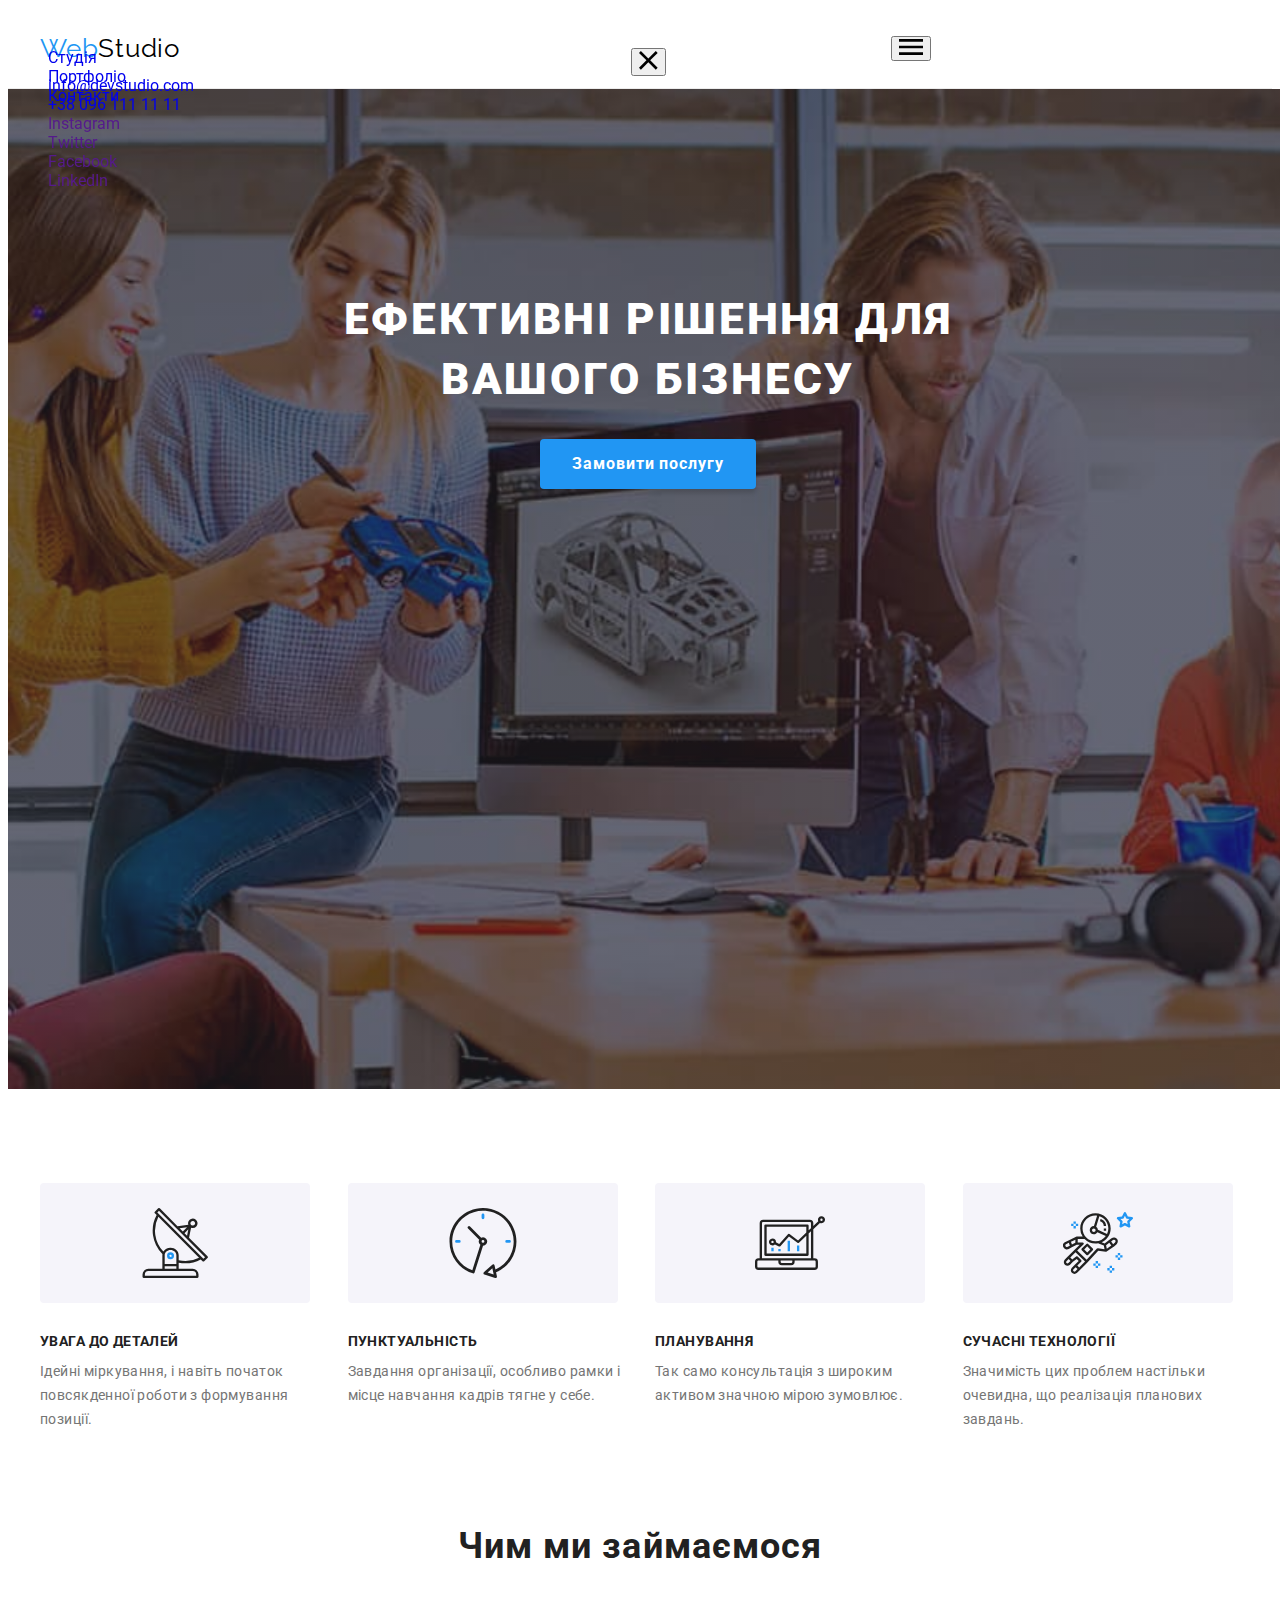
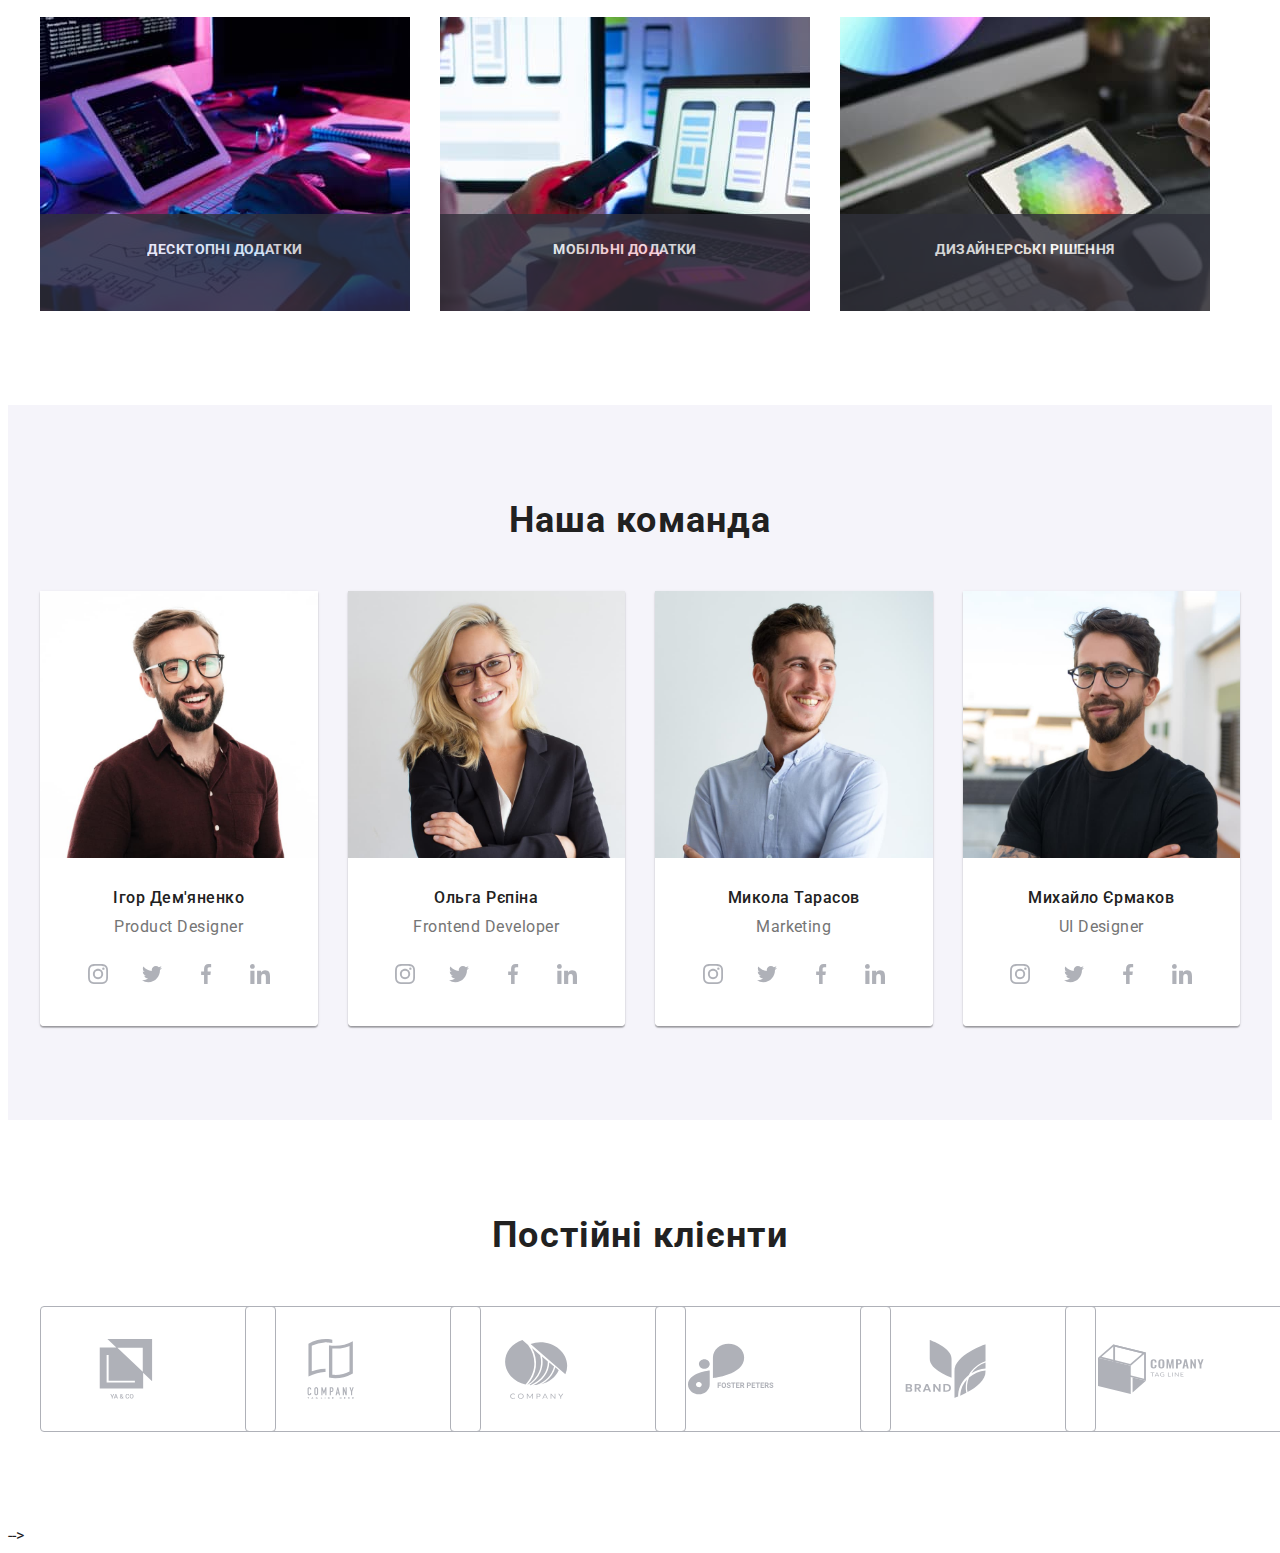
==== index.html @ 97e25068 "Останні зміни" ====
<!DOCTYPE html>
<html lang="uk">
<head>
    <meta charset="UTF-8">
    <meta http-equiv="X-UA-Compatible" content="IE=edge">
    <meta name="viewport" content="width=device-width, initial-scale=1.0">
    <title>goit-markup-hw-01</title>
    <link rel="preconnect" href="https://fonts.googleapis.com">
    <link rel="preconnect" href="https://fonts.gstatic.com" crossorigin>
    <link href="https://fonts.googleapis.com/css2?family=Raleway:wght@700&family=Roboto:wght@400;500;700;900&display=swap"
        rel="stylesheet">
    <link rel="stylesheet" href="https://cdnjs.cloudflare.com/ajax/libs/modern-normalize/1.1.0/modern-normalize.min.css"
        integrity="sha512-wpPYUAdjBVSE4KJnH1VR1HeZfpl1ub8YT/NKx4PuQ5NmX2tKuGu6U/JRp5y+Y8XG2tV+wKQpNHVUX03MfMFn9Q=="
        crossorigin="anonymous" referrerpolicy="no-referrer" />
    <!-- <link rel="stylesheet" href="./css/styles.css" /> -->
    <link rel="stylesheet" href="./css/main.min.css" />
</head>
<body>
    <!-- HEADER -->
    <header class="header">
        <div class="container header__container">
            <a href="./index.html" class="logo-link header__logo link"><span class="web">Web</span>Studio</a>
            <nav class="navigation header__navigation">
                <ul class="menu ul">
                    <li class="menu__item">
                        <a href="./index.html" class="menu__link link current">Студія</a></li>
                    <li class="menu__item">
                        <a href="./portfolio.html" class="menu__link link ">Портфоліо</a></li>
                    <li class="menu__item">
                        <a href="#"class="menu__link link">Контакти</a></li>
                </ul>
            </nav>
                <ul class="header__contacts ul">
                    <li class="header-contacts-list">
                        <a href=" mailto:info@devstudio.com" class="header-mail link">
                            <svg class="icon-mail" width="16" height="12" >
                                <use href="./images/icons.svg#icon-envelope"></use>
                            </svg>
                        info@devstudio.com
                        </a>
                    </li>
                    <li class="header-contacts-list">
                        <a href=" tel:+380961111111" class="header-tel link">
                            <svg class="icon-tel" width="10" height="16">
                                <use href="./images/icons.svg#icon-smartphone"></use>
                            </svg>
                        +38 096 111 11 11
                        </a>
                    </li>
                </ul>
            <button type="button" class="menu-open-btn btn">
            <svg class="mob-menu-open" width="24" height="16">
                <use href="./images/icons.svg#icon-mob-menu-open"></use>
            </svg>
        </button>
        </div>
<!-- MOB MENU -->
        <div class="mob-menu">
            <div class="container">
                <button type="button" class="menu-close-btn btn">
                    <svg class="mob-menu-close" width="19" height="19">
                        <use href="./images/icons.svg#icon-mob-menu-close"></use>
                    </svg>
                </button>
                <ul class="mob-menu ul">
                    <li class="mob-menu__item">
                        <a href="./index.html" class="mob-menu__link link current">Студія</a>
                    </li>
                    <li class="mob-menu__item">
                        <a href="./portfolio.html" class="mob-menu__link link ">Портфоліо</a>
                    </li>
                    <li class="mob-menu__item">
                        <a href="#" class="mob-menu__link link">Контакти</a>
                    </li>
                </ul>
                <ul class="mob__contacts ul">
                    <li class="mob__contacts-list">
                        <a href=" mailto:info@devstudio.com" class="mob-mail link">
                            <!-- <svg class="icon-mail" width="16" height="12">
                                <use href="./images/icons.svg#icon-envelope"></use>
                            </svg> -->
                            info@devstudio.com
                        </a>
                    </li>
                    <li class="mob__contacts-list">
                        <a href=" tel:+380961111111" class="mob-tel link">
                            <!-- <svg class="icon-tel" width="10" height="16">
                                <use href="./images/icons.svg#icon-smartphone"></use>
                            </svg> -->
                            +38 096 111 11 11
                        </a>
                    </li>
                </ul>
                 <ul class="mob-soc">
                     <li class="soc-list__item">
                        <a 
                        href=""
                        target="_blank"
                        rel="noopener noreferrer"
                        class="mob-soc__link link"
                        >Instagram</a>
                     </li>
                     <li class="soc-list__item">
                        <a 
                        href=""
                        target="_blank"
                        rel="noopener noreferrer"
                        class="mob-soc__link link"
                        >Twitter</a>
                     </li>
                     <li class="soc-list__item">
                        <a 
                        href=""
                        target="_blank"
                        rel="noopener noreferrer"
                        class="mob-soc__link link"
                        >Facebook</a>
                     </li>
                     <li class="soc-list__item">
                        <a 
                        href=""
                        target="_blank"
                        rel="noopener noreferrer"
                        class="mob-soc__link link"
                        >LinkedIn</a>
                     </li>
                 </ul>
            </div >
        </div>
    </header>
    <!-- MAIN -->
<main>
    <!-- hero -->
    <section class="section hero">
            <div class="container hero__container">
                <h1 class="hero__title">Ефективні рішення для <br/> вашого бізнесу</h1>
                <button type="button" class="hero__btn btn" data-modal-open>Замовити послугу</button>
     </section>
     <!-- about section -->
    <section class="about section">
            <div class="container about__container">
                <ul class="menu-list ul" >
                    <li  class="menu-list__item">
                        <div class="image">
                            <svg class="antenna icon">
                                <use href="./images/icons.svg#icon-antena"></use>
                            </svg>
                        </div>
                        <h3 class="about__title">УВАГА ДО ДЕТАЛЕЙ</h3>
                        <p class="about__sutitle">Ідейні міркування, і навіть початок повсякденної роботи з формування позиції.</p>
                    </li>
                    <li class="menu-list__item"> 
                        <div class="image">
                            <svg class="clock icon">
                                <use href="./images/icons.svg#icon-clock"></use>
                            </svg>
                        </div>
                        <h3 class="about__title">ПУНКТУАЛЬНІСТЬ</h3>
                        <p class="about__sutitle">Завдання організації, особливо рамки і місце навчання кадрів тягне у себе.</p>
                    </li>
                    <li class="menu-list__item">
                        <div class="image">
                            <svg class="diagram icon">
                                <use href="./images/icons.svg#icon-diagram"></use>
                            </svg>
                        </div>
                        <h3 class="about__title">ПЛАНУВАННЯ</h3>
                        <p class="about__sutitle">Так само консультація з широким активом значною мірою зумовлює.</p>
                    </li>
                    <li class="menu-list__item">
                        <div class="image">
                            <svg class="astronaut icon">
                                <use href="./images/icons.svg#icon-astronaut"></use>
                            </svg>
                        </div>
                        <h3 class="about__title">СУЧАСНІ ТЕХНОЛОГІЇ</h3>
                        <p class="about__sutitle">Значимість цих проблем настільки очевидна, що реалізація планових завдань.</p>
                    </li>
                </ul>
            </div>
    </section> 
    <!-- aside -->
    <section class="aside ">
        <div class="container aside-container">
            <h3 class="aside-titl">Чим ми займаємося</h3>
            <ul class="aside-list ul">
                <li class="aside-list-item">
                     <div class="work-wrap">
                         <img src="./images/img1.jpg" alt="чоловік набирає код" width="370">
                         <p class="work-text">
                            Десктопні додатки
                         </p>
                     </div>
                </li>
                <li class="aside-list-item">
                    <div class="work-wrap">
                        <img src="./images/img2.jpg" alt="жінка тримає в руках телефон та працює на комп'ютері" width="370">
                        <p class="work-text">
                            Мобільні додатки
                        </p>
                    </div>
                </li>
                <li class="aside-list-item">
                    <div class="work-wrap">
                        <img src="./images/img3.jpg" alt="планшет на якому зображена діаграма" width="370">
                        <p class="work-text">
                            Дизайнерські рішення
                        </p>
                    </div>
                </li>
            </ul>
        </div>
    </section>
    <!-- team section -->
     <section class="team section">
        <div class="container team-container">
            <h2 class="aside-titl">Наша команда</h2>
            <ul class="team-list ul">
                <li class="team-item">
                    <img src="./images/igor.jpg" alt="чоловік з бородою в окулярах" width="370">
                    <div class="team-project">
                        <h3 class="team-item-title">Ігор Дем'яненко</h3>
                        <p class="team-item-sutitle">Product Designer</p>
                        <ul class="team-social-list">
                            <li class="social-list-item">
                                <a class="social-list-link"  href="#">
                                    <svg class="team-social-icon" width="20" height="20">
                                        <use href="./images/icons.svg#icon-instagram-2"></use>
                                    </svg>
                                </a>
                            </li>
                            <li class="social-list-item">
                                <a class="social-list-link" href="#">
                                    <svg class="team-social-icon" width="20" height="20">
                                        <use href="./images/icons.svg#icon-twitter-1"></use>
                                    </svg>
                                </a>
                            </li>
                            <li class="social-list-item">
                                <a class="social-list-link" href="#">
                                    <svg class="team-social-icon" width="20" height="20">
                                        <use href="./images/icons.svg#icon-facebook-1"></use>
                                    </svg>
                                </a>
                            </li>
                            <li class="social-list-item">
                                <a class="social-list-link" href="#">
                                    <svg class="team-social-icon" width="20" height="20">
                                        <use href="./images/icons.svg#icon-linkedin-1"></use>
                                    </svg>
                                </a>
                            </li>
                        </ul>
                    </div>
                </li>
                <li class="team-item">
                    <img src="./images/olga.jpg" alt="жінка в окулярах" width="370">
                    <div class="team-project">
                        <h3 class="team-item-title">Ольга Рєпіна</h3>
                        <p class="team-item-sutitle">Frontend Developer</p>
                        <ul class="team-social-list">
                            <li class="social-list-item">
                                <a class="social-list-link" href="#">
                                    <svg class="team-social-icon" width="20" height="20">
                                        <use href="./images/icons.svg#icon-instagram-2"></use>
                                    </svg>
                                </a>
                            </li>
                            <li class="social-list-item">
                                <a class="social-list-link" href="#">
                                    <svg class="team-social-icon" width="20" height="20">
                                        <use href="./images/icons.svg#icon-twitter-1"></use>
                                    </svg>
                                </a>
                            </li>
                            <li class="social-list-item">
                                <a class="social-list-link" href="#">
                                    <svg class="team-social-icon" width="20" height="20">
                                        <use href="./images/icons.svg#icon-facebook-1"></use>
                                    </svg>
                                </a>
                            </li>
                            <li class="social-list-item">
                                <a class="social-list-link" href="#">
                                    <svg class="team-social-icon" width="20" height="20">
                                        <use href="./images/icons.svg#icon-linkedin-1"></use>
                                    </svg>
                                </a>
                            </li>
                        </ul>
                    </div>
                </li>
                <li class="team-item">
                    <img src="./images/mykola.jpg" alt="чоловік в світлій рубашці" width="370">
                    <div class="team-project">
                        <h3 class="team-item-title">Микола Тарасов</h3>
                        <p class="team-item-sutitle">Marketing</p>
                        <ul class="team-social-list">
                            <li class="social-list-item">
                                <a class="social-list-link" href="#">
                                    <svg class="team-social-icon" width="20" height="20">
                                        <use href="./images/icons.svg#icon-instagram-2"></use>
                                    </svg>
                                </a>
                            </li>
                            <li class="social-list-item">
                                <a class="social-list-link" href="#">
                                    <svg class="team-social-icon" width="20" height="20">
                                        <use href="./images/icons.svg#icon-twitter-1"></use>
                                    </svg>
                                </a>
                            </li>
                            <li class="social-list-item">
                                <a class="social-list-link" href="#">
                                    <svg class="team-social-icon" width="20" height="20">
                                        <use href="./images/icons.svg#icon-facebook-1"></use>
                                    </svg>
                                </a>
                            </li>
                            <li class="social-list-item">
                                <a class="social-list-link" href="#">
                                    <svg class="team-social-icon" width="20" height="20">
                                        <use href="./images/icons.svg#icon-linkedin-1"></use>
                                    </svg>
                                </a>
                            </li>
                        </ul>
                    </div>
                </li>
                <li class="team-item">
                    <img src="./images/myhailo.jpg" alt="чоловік в темній футболціз бородою в окулярах" width="370">
                    <div class="team-project">
                        <h3 class="team-item-title">Михайло Єрмаков</h3>
                        <p class="team-item-sutitle">UI Designer</p>
                        <ul class="team-social-list">
                            <li class="social-list-item">
                                <a class="social-list-link" href="#">
                                    <svg class="team-social-icon" width="20" height="20">
                                        <use href="./images/icons.svg#icon-instagram-2"></use>
                                    </svg>
                                </a>
                            </li>
                            <li class="social-list-item">
                                <a class="social-list-link" href="#">
                                    <svg class="team-social-icon" width="20" height="20">
                                        <use href="./images/icons.svg#icon-twitter-1"></use>
                                    </svg>
                                </a>
                            </li>
                            <li class="social-list-item">
                                <a class="social-list-link" href="#">
                                    <svg class="team-social-icon" width="20" height="20">
                                        <use href="./images/icons.svg#icon-facebook-1"></use>
                                    </svg>
                                </a>
                            </li>
                            <li class="social-list-item">
                                <a class="social-list-link" href="#">
                                    <svg class="team-social-icon" width="20" height="20">
                                        <use href="./images/icons.svg#icon-linkedin-1"></use>
                                    </svg>
                                </a>
                            </li>
                        </ul>
                    </div>
                </li>
            </ul>
        </div>
    </section>
    <!-- clients section -->
    <section class="clients section">
        <div class="container clients-container">
            <h2 class="clients-title aside-titl">Постійні клієнти</h2>
            <ul class="clients-list ul">
                <li class="clients-list-item">
                    <a class="clients-link" href="#">
                        <svg class="clients-icon" width="106" height="60">
                            <use href="./images/icons.svg#icon-client1"></use>
                        </svg>
                    </a>
                </li>
                <li class="clients-list-item">
                    <a class="clients-link" href="#">
                        <svg class="clients-icon" width="106" height="60">
                            <use href="./images/icons.svg#icon-client2"></use>
                        </svg>
                    </a>
                </li>
                <li class="clients-list-item">
                    <a class="clients-link" href="#">
                        <svg class="clients-icon" width="106" height="60">
                            <use href="./images/icons.svg#icon-client3"></use>
                        </svg>
                    </a>
                </li>
                <li class="clients-list-item">
                    <a class="clients-link" href="#">
                        <svg class="clients-icon" width="106" height="60">
                            <use href="./images/icons.svg#icon-client4"></use>
                        </svg>
                    </a>
                </li>
                <li class="clients-list-item">
                    <a class="clients-link" href="#">
                        <svg class="clients-icon" width="106" height="60">
                            <use href="./images/icons.svg#icon-client5"></use>
                        </svg>
                    </a>
                </li>
                <li class="clients-list-item">
                    <a class="clients-link" href="#">
                        <svg class="clients-icon" width="106" height="60">
                            <use href="./images/icons.svg#icon-client6"></use>
                        </svg>
                    </a>
                </li>
            </ul>
        </div>
    </section>
    </main>
    <!-- FOOTER -->
    <!-- <footer class="footer ">
        <!-- <div class="footer-field container">
            <div class="footer-container">
                <a href="./index.html" class="logo-footer-link link"><span class="web">Web</span>Studio</a>
                    <address class="address">
                        <ul class="address-list ul">
                            <li class="address-list-item">
                                <a class="address-link link" href="https://goo.gl/maps/7Ttrmz1NtePC2R1u5" target="_blank" rel="nooper noreffere">м. Київ, пр-т Лесі Українки, 26</a>
                            </li>
                            <li class="address-list-item">
                                <a class="contact-link link" href="mailto:info@devstudio.com">info@devstudio.com</a>
                            </li>
                            <li class="address-list-item">
                                <a class="contact-link link" href="tel:+380961111111">+38 096 111 11 11</a>
                            </li>
                        </ul> 
                    </address> 
            </div> -->
            <!-- приєднуйтесь -->
            <!-- <div class="footer-social-container">
                <span class="footer-title">ПРИЄДНУЙТЕСЬ</span>
                <ul class="footer-social-list">
                    <li class="footer-list-item">
                        <a class="footer-social-link" href="#">
                            <svg class="team-social-icon" width="20" height="20">
                                <use href="./images/icons.svg#icon-instagram-2"></use>
                            </svg>
                        </a>
                    </li>
                    <li class="footer-list-item">
                        <a class="footer-social-link" href="#">
                            <svg class="team-social-icon" width="20" height="20">
                                <use href="./images/icons.svg#icon-twitter-1"></use>
                            </svg>
                        </a>
                    </li>
                    <li class="footer-list-item">
                        <a class="footer-social-link" href="#">
                            <svg class="team-social-icon" width="20" height="20">
                                <use href="./images/icons.svg#icon-facebook-1"></use>
                            </svg>
                        </a>
                    </li>
                    <li class="footer-list-item">
                        <a class="footer-social-link" href="#">
                            <svg class="team-social-icon" width="20" height="20">
                                <use href="./images/icons.svg#icon-linkedin-1"></use>
                            </svg>
                        </a>
                    </li>
                </ul>
            </div> -->
            <!-- підпишіться -->
            <!-- <div class="footer-subscribe-container">
            <p class="footer-title">ПІДПИШІТЬСЯ НА РОЗСИЛКУ</p>
            <form action="#" class="subscribe-form">
                <label for="user-email"></label>
                <input 
                type="email" 
                name="user-email" 
                class="footer-input" 
                required id="user-email" 
                placeholder="E-mail" 
            />
            <div class="subscribe-wrap">
                <button type="button" class="subscribe-btn btn">Підписатися
                    <svg class="subscribe-icon" width="24" height="24">
                    <use href="./images/icons.svg#icon-send"></use>
                </svg>
            </button>
            </div>
        </form>
        </div>
        </div> -->
    </footer> -->
    <!-- MODAL -->
    <div class="backdrop is-hidden "  data-modal>
        <div class="modal"> 
            <button type="button" class="close-dtn btn" data-modal-close>
                <svg class="close-icon" width="18" height="18">
                    <use href="./images/icons.svg#icon-close-black-18dp"></use>
                </svg>
            </button>
            <p class="modal-title">Залиште свої дані, ми вам передзвонимо</p>
            <form action="#" class="modal-form" >
                <div class="modal-label">
                    <label class="label-title" for="user-name">Ім'я</label>
                   <div class="input-wrap">
                        <input 
                            type="text" 
                            name="user-name" 
                            class="modal-input"
                            required 
                            id="user-name" 
                        />
                        <svg class="modal-icon"  width="18" height="18">
                            <use href="./images/icons.svg#icon-name"></use>
                        </svg>
                   </div>
                </div>
                <div class="modal-label">
                    <label class="label-title" for="user-tel">Телефон</label>
                    <div class="input-wrap">
                        <input 
                            type="tel" 
                            name="user-tel" 
                            class="modal-input"
                            required
                            id="user-tel" 
                        />
                        <svg class="modal-icon" width="18" height="18">
                            <use href="./images/icons.svg#icon-tel"></use>
                        </svg>
                    </div>
                </div>
                <div class="modal-label">
                    <label class="label-title" for="user-mail">Пошта</label>
                    <div class="input-wrap">
                        <input 
                            type="email" 
                            name="user-mail" 
                            class="modal-input"
                            required
                            id="user-mail" 
                        />
                        <svg class="modal-icon"  width="18" height="18">
                            <use href="./images/icons.svg#icon-postsend"></use>
                        </svg>
                    </div>
                </div>
                <div class="modal-feedback">
                    <label class="label-title" for="feedback">Коментар</label>
                    <textarea 
                        name="feedback" 
                        id="feedback" 
                        cols="30" 
                        rows="10" 
                        class="feedback" 
                        placeholder="Введіть текст">
                    </textarea>
                </div>
                <label for="policy" class="policy-label">
                    <input class="policy-checkbox visually-hidden "
                        type="checkbox" 
                        name="policy" 
                        id="policy">
                    <svg class="policy-icon" width="16" height="15">
                        <use href="./images/icons.svg#icon-checkmark"></use>
                    </svg>
                        Погоджуюся з розсилкою та приймаю
                    <a href="#" class="policy-link link">Умови договору</a>
                </label>
                <button type="submit" class="send-btn btn">Відправити</button>
            </form>
        </div>
    </div>
    <script src="./js/modal.js"></script>
</body>
</html>
---- css/styles.css ----
/* body{
    font-family: 'Raleway', sans-serif;
    font-family: 'Roboto', sans-serif;
    background-color: var(--white);
    color: var(--main-text-color);
} */
/* :root { 
--main-text-color: #212121;
--secondary-text-color: #757575;
--accent: #2196F3;
--btn-hover:#188CE8;
--white: #ffffff; 
--black: #000000;
--team-section-color:#F5F4FA;
--section-color: #2F303A;
--btn-color: #F5F4FA;
--footer-background-color:#2F303A;
--border-project-color: #EEEEEE;
--border-header:#ECECEC;
--soc-link-team: #AFB1B8;
--aside-bck-color: #2F303A;
--time: 250ms;
--cubic:cubic-bezier(0.4, 0, 0.2, 1);
} */

/* h1,
h2,
h3,
h4,
h5,
h6, 
p{
  margin: 0;
}

ul{
  list-style: none;
  margin: 0;
  padding: 0;
}

address{
  font-style: normal;
} */

/* .container {
width: 1200px;
padding-left: 15px;
padding-right: 15px;
margin: 0 auto;
} */

/* img {
  display: block;
  max-width: 100%;
  height: auto;
} */

/* .section {
  padding: 94px 0;
} */


/* .btn{
  cursor: pointer;
  font-family: inherit;
  display: block;
  margin: auto;
}  */
/* studio styles */
/* ------------------------header styles------------------------------ */

/* .header{
background: var(--white);
border-bottom: 1px solid var(--border-header);
}

.logo-link{
font-family: Raleway;
color: var(--black);
font-size: 26px;
line-height: calc(31/26);
letter-spacing: 0.03em;
margin-right: 93px;
}

.web{
  color: var(--accent);
}

.link{
  text-decoration: none;
}

.header-container{
  display: flex;
  align-items: center;
  height: 80px; 
}

.navigation{
  margin-right: auto;
}


.nav-link.current{
  color: var(--accent);
}

.header-nav, .header-contacts {
  left: 0px;
  top: 0px;
  display: flex;
  gap: 50px;
}

.nav-link  {
  font-weight: 500;
  font-size: 14px;
  line-height: calc(16/14);
  letter-spacing: 0.02em;
  color: var(--main-text-colo);
  position: relative;
  display: block;
  padding: 32px 0;
}

.nav-link.current.link::after{
  display: block;
  content:'';
  position: absolute;
  bottom: -1px;
  left: 0;
  width: 100%;
  height: 4px;
  background-color: var(--accent);
  border-radius: 2px;
}

.header-mail, .header-tel {
  font-weight: 500;
  font-size: 14px;
  line-height: calc(16/14);
  letter-spacing: 0.02em;
  color: var(--secondary-text-color);
  display: flex;
  padding-top: 32px;
  padding-bottom: 32px;
  align-items: center;
  gap: 10px;
  transition: color var(--time) var(--cubic);
}

.icon-mail, .icon-tel{
  fill: currentColor;
}

.nav-link:hover,
.nav-link:focus, 
.header-mail:hover, 
.header-mail:focus, 
.header-tel:hover, 
.header-tel:focus {
  color: var(--accent);
} */

/* ------------------------hero styles------------------------------ */


/* .hero{
height: 600px;
background-color: var(--section-color);
background-image: linear-gradient(
  rgba(47, 48, 58, 0.4),
  rgba(47, 48, 58, 0.4)), 
  url('../images/hero.jpg');
background-repeat: no-repeat;
background-color: #C4C4C4;
background-position: center;
text-align: center;
padding-top: 200px;
padding-bottom: 200px; 
background-size: cover;
max-width: 1600px;
margin-left: auto;
margin-right: auto;
}

.section-title {
  width: 696px;
  margin: 0 auto 30px auto;
  margin-bottom: 30px;
  font-weight: 900;
  font-size: 44px;
  line-height: calc(60/44);
  text-align: center;
  letter-spacing: 0.06em;
  text-transform: uppercase;
  color: var(--white);  
}

.section-btn {
  font-weight: 700;
  font-size: 16px;
  line-height: calc(30/16);
  align-items: center;
  text-align: center;
  letter-spacing: 0.06em;
  background-color: var(--accent);
  border-radius: 4px;
  border: none;
  color: var(--white);
  margin-top: 30px;
  padding: 10px 29px;
  box-shadow: 0px 4px 4px rgba(0, 0, 0, 0.15);
  transition:
  background-color var(--time) var(--cubic);
}

.section-btn:hover,
.section-btn:focus{
  background-color: var(--btn-hover);
} */
/* ------------------------about styles------------------------------ */

/* .about-container{
  display: flex;
}

.about{
  padding: 94px 0;
}

.about-list{
  display: flex;
  gap: 30px;
}

.about-list-item{
  flex-basis: calc((100% - 90px) / 4);
}

.about-list-item::before{
  display: block;
  content: "";
  width: 270px;
  height: 120px;
  background-size: 70px 70px;
  background-repeat: no-repeat;
  background-position: center;
  background-color: #F5F4FA;
  margin-bottom: 30px;
  border-radius: 4px;
}

.icon-antena::before{
  background-image: url(../images/antena.svg);
}

.icon-clock::before{
  background-image: url(../images/clock.svg);
}

.icon-diagrama::before{
  background-image: url(../images/diagram.svg);
}

.icon-astronaut::before{
  background-image: url(../images/astronaut.svg);
} */

/* .about-title {
  font-size: 14px;
  line-height: calc(16/14);
  letter-spacing: 0.03em;
  text-transform: uppercase;
  color: var(--main-text-color);
  margin-bottom: 10px;
}

.about-sutitle {
  font-size: 14px;
  line-height: calc(24/14);
  letter-spacing: 0.03em;
  color: var(--secondary-text-color);
} */

/* ------------------------aside styles------------------------------ */


/* .aside{
  padding-bottom: 94px;
}

.aside-list{
  display: flex;
  gap: 30px;
}

.aside-list-item{
flex-basis: calc((100% - 30px) / 3);
}

.aside-title {
  font-size: 36px;
  line-height: calc(42/36);
  text-align: center;
  letter-spacing: 0.03em;
  color: var(--main-text-color);
  margin-bottom: 50px;
}

.work-wrap {
  position: relative;
}

.work-text {
font-weight: 700;
font-size: 14px;
line-height: calc(16/14);
text-align: center;
letter-spacing: 0.03em;
text-transform: uppercase;
color: var(--white);
padding-top: 27px;
position: absolute;
position: absolute;
bottom: 0;
left: 0;
width: 370px;
height: 70px;
background-color: var(--aside-bck-color);
opacity: 0.8;
margin: 0;
} */

/* ------------------------team styles------------------------------ */

/* .team {
  background: var(--team-section-color);
}

.team-list{
  display: flex;
  gap: 30px;
}

.team-item{
  flex-basis: calc((100% - 90px) / 4);
  box-shadow: 0px 1px 3px rgba(0, 0, 0, 0.12), 0px 1px 1px rgba(0, 0, 0, 0.14), 0px 2px 1px rgba(0, 0, 0, 0.2);
    border-radius: 0px 0px 4px 4px;
} */

/* .team-project{
  background: var(--white);
  border-radius: 0px 0px 4px 4px;
  padding-top: 30px;
  padding-bottom: 30px;
} */

/* .team-item-title {
  font-weight: 500;
  font-size: 16px;
  line-height: calc(19/16);
  text-align: center;
  letter-spacing: 0.03em;
  color: var(--main-text-color);
  margin-bottom: 10px;
} */

/* .team-item-sutitle {
  font-size: 16px;
  line-height: calc(19/16);
  text-align: center;
  letter-spacing: 0.03em;
  color: var(--secondary-text-color);
  margin-bottom: 16px;
}

.team-social-list{
  display: flex;
  justify-content: center;
  gap: 10px;
}

.social-list-item{
  width: 44px;
  height: 44px;
}

.social-list-link{
  display: flex;
  width: 100%;
  height: 100%;
  background-color: var(--white);
  border-radius: 50%;
  align-items: center;
  justify-content: center;
  text-decoration: none;
  color: inherit;
  color: var(--soc-link-team);
  transition: background-color var(--time) var(--cubic),
    color var(--time) var(--cubic);
}

.team-social-icon{
  fill: currentColor; 
} */

/* .social-list-link:hover,
.social-list-link:focus{
  background-color: var(--accent);
  color: var(--white);
} */

/* ------------------------clients styles------------------------------ */


/* .clients-list {
display: flex;
gap: 30px;
justify-content: center;
}

.clients-list-item {
  flex-basis: calc((100% - 30px) / 6);
}

.clients-link {
  display: flex;
  align-items: center;
  color: #AFB1B8;
  width: 170px;
  height: 92px;
  border: 1px solid #AFB1B8;
  border-radius: 4px;
  padding: 16px 32px;
  transition: border-color var(--time) var(--cubic),
      fill var(--time) var(--cubic);
}

.clients-icon {
  fill: currentColor;
}

.clients-link:hover,
.clients-link:focus{
  border-color: var(--accent);
  color: var(--accent);
} */


/* ------------------------footer styles------------------------------ */


/* 
.footer {
  background: var(--footer-background-color);
  background: var(--section-color);
  margin: 0 auto;
  padding-top: 60px;
  padding-bottom: 60px;
}

.logo-footer-link{
  font-family: Raleway;
  font-size: 26px;
  line-height: calc(31/16);
  letter-spacing: 0.03em;
  color: var(--white);
  margin-top: 10px;   
  margin-bottom: 20px;
} 


.address-list-item:not(:last-child) {
  margin-bottom: 9px;
}

.address-link{
  font-style: normal;
  font-size: 14px;
  line-height: calc(24/14);
  letter-spacing: 0.03em;
  color: var(--white);
  transition: 
      background-color var(--time) var(--cubic);
}

.contact-link {
  font-size: 14px;
  line-height: calc(24/14);
  letter-spacing: 0.03em;
  color: rgba(255, 255, 255, 0.6);
  font-style: normal;
  transition: background-color var(--time) var(--cubic);
}

.address-link:hover, 
.address-link:focus,
.contact-link:hover,
.contact-link:focus{
  color: var(--accent);
}

.footer .container{
  display: flex;
  align-items: baseline;
  justify-content: space-between;
}


.footer-social-container{
  margin-left: 70px;
  margin-top: 72;
  margin-right: 93px;
}

.part-footer {
  display: flex;
}

.footer-title{
  font-weight: 700;
  font-size: 14px;
  line-height: calc(16/14);
  letter-spacing: 0.03em;
  text-transform: uppercase;
  color: var(--white);
  margin-bottom: 20px;
}

.footer-social-list{
  display: flex;
  align-items: center;
  gap: 10px;
  margin-top: 20px;
}

.footer-list-item {
  width: 44px;
  height: 44px;
}

.footer-social-link {
  display: flex;
  width: 100%;
  height: 100%;
  border-radius: 50%;
  background: rgba(255, 255, 255, 0.1);
  align-items: center;
  color: var(--white);
  justify-content: center;
  text-decoration: none;
  transition:
      background-color var(--time) var(--cubic);
}

.team-social-icon {
  fill: currentColor;
}

.footer-social-link:hover,
.footer-social-link:focus{
  background-color: var(--accent);
}

.footer-subscribe {
display: block;
}

.subscribe-form {
  display: flex;
}

.footer-input {
  width: 358px;
  height: 50px;
  border: 1px solid rgba(255, 255, 255, 0.3);
  filter: drop-shadow(0px 4px 4px rgba(0, 0, 0, 0.15));
  border-radius: 4px;
  display: block;
  background-color: transparent;
  font-size: 14px;
  color: var(--secondary-text-color);
  outline: transparent;
  padding-left: 16px;
}


.subscribe-btn {
  font-weight: 700;
    font-size: 16px;
    line-height: calc(30/16);
    display: flex;
    align-items: center;
    text-align: center;
    letter-spacing: 0.06em;
    color: var(--white);
    width: 200px;
    height: 50px;
    background: var(--accent);
    box-shadow: 0px 4px 4px rgba(0, 0, 0, 0.15);
    border-radius: 4px;
    border: none;
    padding: 10px 28px;
    margin-left: 12px;
    transition: background-color var(--time) var(--cubic);
}

.subscribe-icon {
  fill: currentColor;
}

.subscribe-btn:hover{
  background-color: var(--btn-hover);
}
 */


/* profile styles */
/* ------------------------ styles------------------------------ */

/* .profile{
padding-top: 94px;
padding-bottom: 94px;
margin: 0;
}

.profile-list{
display: flex;
flex-wrap: wrap;
gap: 8px;
padding-bottom: 50px;
align-items: center;
justify-content: center;
} */


/* .visually-hidden {
  position: absolute;
  width: 1px;
  height: 1px;
  margin: -1px;
  border: 0;
  padding: 0;
  white-space: nowrap;
  clip-path: inset(100%);
  clip: rect(0 0 0 0);
  overflow: hidden;
} */

/* .btn-portfolio {
  font-family: inherit;
  font-style: normal;
  font-weight: 500;
  font-size: 16px;
  line-height: calc(26/16);
  text-align: center;
  letter-spacing: 0.03em;
  color: var(--main-text-color);
  background: var(--btn-color);
  border-radius: 4px;
  border: none;
  cursor: pointer;
  padding: 6px 22px;
  transition: color var(--time) var(--cubic),
  box-shadow var(--time) var(--cubic),
  background-color var(--time) var(--cubic);
}

.btn-portfolio.current{
  background-color: var(--accent);
  color: var(--white);
  box-shadow: 0px 3px 1px rgba(0, 0, 0, 0.1), 0px 1px 2px rgba(0, 0, 0, 0.08), 0px 2px 2px rgba(0, 0, 0, 0.12);
}

.btn-portfolio:hover,
.btn-portfolio:focus{
  background: var(--accent);
  color: var(--btn-color);
  box-shadow: 0px 3px 1px rgba(0, 0, 0, 0.1), 0px 1px 2px rgba(0, 0, 0, 0.08), 0px 2px 2px rgba(0, 0, 0, 0.12);
}

.work-link{
box-shadow: 0px 1px 1px rgba(0, 0, 0, 0.12), 0px 4px 4px rgba(0, 0, 0, 0.06), 1px 4px 6px rgba(0, 0, 0, 0.16);
text-decoration: none;
}  

.work-overlay {
  position: relative;
  overflow: hidden;
}

.work-overlay-text {
font-weight: 400;
font-size: 18px;
line-height: calc(28/18);
letter-spacing: 0.03em;
color: var(--white);
position: absolute;
top: 0;
left: 0;
transform: translateY(100%);
transition: transform var(--time) var(--cubic),
opacity var(--time) var(--cubic);
width: 100%;
height: 100%;
padding-top: 63px;
padding-right: 24px;
padding-bottom: 63px;
padding-left: 24px;
margin: 0;
opacity: 0;
background-color: rgba(33, 150, 243, 0.9);
}

.work-link:hover .work-overlay-text {
  transform: translateY(0);
  opacity: 1;
} */

/* ------------------------content styles------------------------------ */

/* .profile{
  padding-bottom: 67px;
}

.content-title {
  font-style: normal;
  font-size: 18px;
  line-height: calc(36/18);
  letter-spacing: 0.06em;
  color: var(--main-text-color);
  margin-bottom: 4px;
}

.content {
  display: flex;
  flex-wrap: wrap;
  gap: 30px;
}

.content-item{
flex-basis: calc((100% - 60px) / 3);
border-bottom: 1px solid var(--border-project-color);
padding: 0;
margin: 0;
transition: box-shadow var(--time) var(--cubic),
background-color var(--time) var(--cubic);
}

.project{
  padding: 20px 24px;
  border: 1px solid var(--border-project-color);
  border-top: 0;
}

.content-subtitle{
  font-size: 16px;
  line-height: calc(30/16);
  letter-spacing: 0.03em;
  color: var(--secondary-text-color);
}

.content-item:hover,
.content-item:focus{
  box-shadow: 0px 1px 1px rgba(0, 0, 0, 0.12), 0px 4px 4px rgba(0, 0, 0, 0.06), 1px 4px 6px rgba(0, 0, 0, 0.16);
} */



/* ------------------------modal styles------------------------------ */

/* .backdrop{
  position: fixed;
  width: 100%;
  height: 100%;
  background: rgba(0, 0, 0, 0.2);
  top: 0;
  transition: opacity 1000ms var(--cubic), visibility 1000ms var(--cubic);
}

.modal{
  width: 528px;
  min-height: 581px;
  background: var(--white);
  box-shadow: 0px 1px 3px rgba(0, 0, 0, 0.12), 0px 1px 1px rgba(0, 0, 0, 0.14), 0px 2px 1px rgba(0, 0, 0, 0.2);
  border-radius: 4px;
  transform: translate(-50%, -50%) scaleX(1);
  top: 50%;
  left: 50%;
  position: absolute;
  transition: transform 1000ms var(--cubic);
  padding: 40px;
}

.backdrop.is-hidden .modal{
  transform: translate(-50%, -50%) scaleX(1.5);
}

.close-dtn{
box-sizing: border-box;
width: 30px;
height: 30px;
background: var(--white);
border: 1px solid rgba(0, 0, 0, 0.1);
border-radius: 50%;
display: flex;
align-items: center;
justify-content: center;
background-color: transparent;
position: absolute;
right: 8px;
top: 8px;
}

.close-icon{
  fill: currentColor;
}

.close-dtn:hover,
.close-dtn:focus{
  color: var(--accent)
} */

/* .is-hidden{
  opacity: 0;
  visibility: hidden;
  pointer-events: none;
} */


/* .modal-title{
    font-weight: 700;
    font-size: 20px;
    line-height: calc(23/20);
    text-align: center;
    letter-spacing: 0.03em;
    color: var(--black); 
    margin-bottom: 12px;
}

.modal-label{
margin-bottom: 10px;
}



.label-title{
  display: inline-block;
  margin-bottom: 4px;
  font-size: 12px;
    line-height: calc(14/12);
    letter-spacing: 0.01em;
    color: var(--secondary-text-color);
    
}

.input-wrap{
  position: relative;
}

.modal-icon{
  position: absolute;
  left: 5px;
  top: 50%;
  transform: translateY(-50%);
  margin-left: 11px;
  fill: currentColor;
}

.modal-input{
  width: 100%;
  height: 40px;
  border: 1px solid rgba(33, 33, 33, 0.2);
  border-radius: 4px;
  display: block;
  background-color: transparent;
  font-size: 14px;
  color: var(--black);
  outline: transparent;
  padding-left: 42px;
  transition:
      color var(--time) var(--cubic),
      border-color var(--time) var(--cubic);
}

.modal-input:focus,
.feedback:focus, .feedback:hover{
  border-color: var(--accent);
}

.modal-input:focus + .modal-icon{
  fill: var(--accent);
}

.modal-feedback{
  margin-bottom: 20px;
} */

/* textarea {
  resize: none;
} */

/* .feedback{
  display: block;
  width: 448px;
  height: 120px;
  border: 1px solid rgba(33, 33, 33, 0.2);
  border-radius: 4px;
  margin-bottom: 20px;
  padding: 12px 16px;
  color: var(--secondary-text-color);
  outline: transparent;
  font-size: 12px;
  line-height: calc(14/12);
  transition:
      color var(--time) var(--cubic),
      border-color var(--time) var(--cubic);
}

.feedback::placeholder{
    font-size: 12px;
    line-height: calc(14/12);
    letter-spacing: 0.01em;
    color: var(--secondary-text-color);
}

.policy-label {
  display: flex;
  align-items: center;
  justify-content: center;
  gap: 8px;
  margin-bottom: 30px;
  font-size: 14px;
  line-height: calc(24 / 14);
  letter-spacing: 0.03em;
  color:var(--secondary-text-color);
}



.policy-icon {
  fill: var(--white);
  border: 2px solid #212121;
  border-radius: 2px;
  transition: border-color var(--time) var(--cubic),
  background-color var(--time) var(--cubic);
}

.policy-link {
  position: relative;
  font-weight: 400;
  font-size: 14px;
  line-height: calc(24 / 14);
  letter-spacing: 0.03em;
  color: var(--accent);
}

.policy-link::after{
  content: " ";
  position: absolute;
  bottom: 5px;
  left: 0;
  width: 100%;
  height: 1px;
  background-color: var(--accent);
}

.policy-checkbox:checked + .policy-icon{
  border-color: transparent;
  background-color: var(--accent);
}

.send-btn{
font-weight: 700;
  font-size: 16px;
  line-height: calc(30/16);
  display: flex;
  align-items: center;
  text-align: center;
  letter-spacing: 0.06em;
  color: var(--white);
  width: 200px;
  height: 50px;
  background: #2196F3;
  box-shadow: 0px 4px 4px rgba(0, 0, 0, 0.15);
  border-radius: 4px;
  border: none;
  padding: 10px 52px;
  transition:
      background-color var(--time) var(--cubic);
}

.send-btn:hover,
.send-btn:focus{
  background: var(--btn-hover);
    box-shadow: 0px 4px 4px rgba(0, 0, 0, 0.15);
    border-radius: 4px;
} */
---- css/main.min.css ----
body{font-family:"Raleway",sans-serif;font-family:"Roboto",sans-serif;background-color:var(--white);color:var(--main-text-color)}.section{padding-top:60px;padding-bottom:60px}@media screen and (min-width: 1200px){.section{padding-top:94px;padding-bottom:94px}}.link{text-decoration:none}:root{--main-text-color: #212121;--secondary-text-color: #757575;--accent: #2196F3;--btn-hover: #188CE8;--white: #ffffff;--black: #000000;--team-section-color: #F5F4FA;--section-color: #2F303A;--btn-color: #F5F4FA;--footer-background-color: #2F303A;--border-project-color: #EEEEEE;--border-header: #ECECEC;--soc-link-team: #AFB1B8;--aside-bck-color: #2F303A;--time: 250ms;--cubic: cubic-bezier(0.4, 0, 0.2, 1);--mob-menu-shadow: 0px 4px 8px rgba(0, 0, 0, 0.04), 0px 2px 4px rgba(0, 0, 0, 0.08), 0px 1px 3px rgba(0, 0, 0, 0.16)}h1,h2,h3,h4,h5,h6,p{margin:0}ul{list-style:none;margin:0;padding:0}address{font-style:normal}img{display:block;max-width:100%;height:auto;width:100%}textarea{resize:none}.visually-hidden{position:absolute;width:1px;height:1px;margin:-1px;border:0;padding:0;white-space:nowrap;-webkit-clip-path:inset(100%);clip-path:inset(100%);clip:rect(0 0 0 0);overflow:hidden}.is-hidden{opacity:0;visibility:hidden;pointer-events:none}.container{width:100%;padding-left:15px;padding-right:15px;margin:0 auto}@media screen and (min-width: 480px){.container{max-width:480px}}@media screen and (min-width: 768px){.container{max-width:768px}}@media screen and (min-width: 1200px){.container{max-width:1200px}}.btn{cursor:pointer;font-family:inherit;display:block;margin:auto}.about__title{font-size:14px;line-height:1.1428571429;letter-spacing:.03em;text-transform:uppercase;color:var(--main-text-color);margin-bottom:10px;margin-top:30px;text-align:center}@media screen and (min-width: 768px){.about__title{text-align:start}}@media screen and (min-width: 1200px){.about__title{max-width:1200px}}.about__sutitle{font-size:14px;line-height:1.7142857143;letter-spacing:.03em;color:var(--secondary-text-color)}.backdrop{position:fixed;width:100%;height:100%;background:rgba(0,0,0,.2);top:0;transition:opacity 1000ms var(--cubic),visibility 1000ms var(--cubic)}.modal{width:528px;min-height:581px;background:var(--white);box-shadow:0px 1px 3px rgba(0,0,0,.12),0px 1px 1px rgba(0,0,0,.14),0px 2px 1px rgba(0,0,0,.2);border-radius:4px;transform:translate(-50%, -50%) scaleX(1);top:50%;left:50%;position:absolute;transition:transform 1000ms var(--cubic);padding:40px}.backdrop.is-hidden .modal{transform:translate(-50%, -50%) scaleX(1.5)}.close-dtn{box-sizing:border-box;width:30px;height:30px;background:var(--white);border:1px solid rgba(0,0,0,.1);border-radius:50%;display:flex;align-items:center;justify-content:center;background-color:rgba(0,0,0,0);position:absolute;right:8px;top:8px}.close-dtn:hover,.close-dtn:focus{color:var(--accent)}.close-icon{fill:currentColor}.modal-title{font-weight:700;font-size:20px;line-height:1.15;text-align:center;letter-spacing:.03em;color:var(--black);margin-bottom:12px}.modal-label{margin-bottom:10px}.label-title{display:inline-block;margin-bottom:4px;font-size:12px;line-height:1.1666666667;letter-spacing:.01em;color:var(--secondary-text-color)}.input-wrap{position:relative}.modal-icon{position:absolute;left:5px;top:50%;transform:translateY(-50%);margin-left:11px;fill:currentColor}.modal-input:focus+.modal-icon{fill:var(--accent)}.modal-input{width:100%;height:40px;border:1px solid rgba(33,33,33,.2);border-radius:4px;display:block;background-color:rgba(0,0,0,0);font-size:14px;color:var(--black);outline:rgba(0,0,0,0);padding-left:42px;transition:color var(--time) var(--cubic),border-color var(--time) var(--cubic)}.modal-input:focus{border-color:var(--accent)}.modal-feedback{margin-bottom:20px}.feedback{display:block;width:448px;height:120px;border:1px solid rgba(33,33,33,.2);border-radius:4px;margin-bottom:20px;padding:12px 16px;color:var(--secondary-text-color);outline:rgba(0,0,0,0);font-size:12px;line-height:1.1666666667;transition:color var(--time) var(--cubic),border-color var(--time) var(--cubic)}.feedback:focus,.feedback:hover{border-color:var(--accent)}.feedback::-moz-placeholder{font-size:14px;line-height:1.1666666667;letter-spacing:.01em;color:var(--secondary-text-color)}.feedback:-ms-input-placeholder{font-size:14px;line-height:1.1666666667;letter-spacing:.01em;color:var(--secondary-text-color)}.feedback::placeholder{font-size:14px;line-height:1.1666666667;letter-spacing:.01em;color:var(--secondary-text-color)}.policy-label{display:flex;align-items:center;justify-content:center;gap:8px;margin-bottom:30px;font-size:14px;line-height:1.7142857143;letter-spacing:.03em;color:var(--secondary-text-color)}.policy-icon{fill:var(--white);border:2px solid #212121;border-radius:2px;transition:border-color var(--time) var(--cubic),background-color var(--time) var(--cubic)}.policy-checkbox:checked+.policy-icon{border-color:rgba(0,0,0,0);background-color:var(--accent)}.policy-link{position:relative;font-weight:400;font-size:14px;line-height:1.7142857143;letter-spacing:.03em;color:var(--accent)}.policy-link::after{content:" ";position:absolute;bottom:5px;left:0;width:100%;height:1px;background-color:var(--accent)}.send-btn{font-weight:700;font-size:16px;line-height:1.875;display:flex;align-items:center;text-align:center;letter-spacing:.06em;color:var(--white);width:200px;height:50px;background:#2196f3;box-shadow:0px 4px 4px rgba(0,0,0,.15);border-radius:4px;border:none;padding:10px 52px;transition:background-color var(--time) var(--cubic)}.send-btn:hover,.send-btn:focus{background:var(--btn-hover);box-shadow:0px 4px 4px rgba(0,0,0,.15);border-radius:4px}.aside-title{font-size:28px;line-height:1.1785714286;text-align:center;letter-spacing:.03em;color:var(--main-text-color);margin-bottom:30px}@media screen and (min-width: 768px){.aside-title{margin-bottom:30px;font-size:28px;line-height:1.1785714286}}@media screen and (min-width: 1200px){.aside-title{margin-bottom:50px;font-size:36px;line-height:1.1666666667}}.header{background:var(--white);border-bottom:1px solid var(--border-header)}.logo-link{font-family:Raleway;color:var(--black);font-size:26px;line-height:1.1923076923;letter-spacing:.03em}.header__logo{margin-right:93px}.web{color:var(--accent)}.header__container{display:flex;align-items:center;height:80px}.header__navigation{margin-right:auto}.menu__link.current{color:var(--accent)}.menu,.header__contacts{left:0px;top:0px;display:none;gap:50px}.menu__link{font-weight:500;font-size:14px;line-height:1.1428571429;letter-spacing:.02em;color:var(--main-text-colo);position:relative;display:block;padding:32px 0}.menu__link:hover,.menu__link:focus{color:var(--accent)}.menu__link.current.link::after{display:block;content:"";position:absolute;bottom:-1px;left:0;width:100%;height:4px;background-color:var(--accent);border-radius:2px}.header-mail,.header-tel{font-weight:500;font-size:14px;line-height:1.1428571429;letter-spacing:.02em;color:var(--secondary-text-color);display:flex;padding-top:32px;padding-bottom:32px;align-items:center;gap:10px;transition:color var(--time) var(--cubic)}.header-mail:hover,.header-mail:focus,.header-tel:hover,.header-tel:focus{color:var(--accent)}.icon-mail,.icon-tel{fill:currentColor}.mob-menu{position:fixed;width:100vw;height:100vh;top:0;box-shadow:var(mob-menu-shadow);padding-top:48px;padding-bottom:48px}.mob-container{width:100%;padding-left:15px;padding-right:15px;margin:0 auto}.menu-open-btn{display:block;margin-left:auto}.menu-close-btn{display:block;margin-left:auto}.menu-close-btn:hover,.menu-close-btn:focus{color:var(--accent)}.hero{height:400px;background-color:var(--section-color);background-image:linear-gradient(rgba(47, 48, 58, 0.4), rgba(47, 48, 58, 0.4)),url("../images/hero-bg-mob.jpg");background-repeat:no-repeat;background-color:#c4c4c4;background-position:center;text-align:center;padding:118px 0;background-size:cover;max-width:100%;margin:0}@media(min-device-pixel-ratio: 2),(-webkit-min-device-pixel-ratio: 2),(min-resolution: 192dpi),(min-resolution: 2dppx){.hero{background-color:var(--section-color);background-image:linear-gradient(rgba(47, 48, 58, 0.4), rgba(47, 48, 58, 0.4)),url("../images/hero-bg-mob-2x.jpg")}}@media screen and (min-width: 480px){.hero{background-image:linear-gradient(rgba(47, 48, 58, 0.4), rgba(47, 48, 58, 0.4)),url("../images/hero-bg-tab.jpg")}}@media screen and (min-width: 480px)and (min-device-pixel-ratio: 2),screen and (min-width: 480px)and (-webkit-min-device-pixel-ratio: 2),screen and (min-width: 480px)and (min-resolution: 192dpi),screen and (min-width: 480px)and (min-resolution: 2dppx){.hero{background-image:linear-gradient(rgba(47, 48, 58, 0.4), rgba(47, 48, 58, 0.4)),url("../images/hero-bg-tab-2x.jpg")}}@media screen and (min-width: 768px){.hero{height:400px;padding:118px 204px;max-width:100vw;background-image:linear-gradient(rgba(47, 48, 58, 0.4), rgba(47, 48, 58, 0.4)),url("../images/hero.jpg")}}@media screen and (min-width: 768px)and (min-device-pixel-ratio: 2),screen and (min-width: 768px)and (-webkit-min-device-pixel-ratio: 2),screen and (min-width: 768px)and (min-resolution: 192dpi),screen and (min-width: 768px)and (min-resolution: 2dppx){.hero{background-image:linear-gradient(rgba(47, 48, 58, 0.4), rgba(47, 48, 58, 0.4)),url("../images/hero-2x.jpg")}}@media screen and (min-width: 1200px){.hero{height:600px;padding:200px 0;width:1600px}}.hero__title{max-width:360px;margin:0 auto 30px auto;margin-bottom:30px;font-weight:900;font-size:26px;line-height:1.6153846154;text-align:center;letter-spacing:.06em;text-transform:uppercase;color:var(--white)}@media screen and (min-width: 768px){.hero__title{max-width:360px;font-size:26px;line-height:1.6153846154}}@media screen and (min-width: 1200px){.hero__title{max-width:696px;font-size:44px;line-height:1.3636363636}}.hero__btn{font-weight:700;font-size:16px;line-height:1.875;align-items:center;text-align:center;letter-spacing:.06em;background-color:var(--accent);border-radius:4px;border:none;color:var(--white);padding:10px 24px;box-shadow:0px 4px 4px rgba(0,0,0,.15);transition:background-color var(--time) var(--cubic)}.hero__btn:hover,.hero__btn:focus{background-color:var(--btn-hover)}@media screen and (min-width: 1200px){.hero__btn{padding:10px 32px}}.about__container{display:flex}.menu-list{display:flex;gap:30px;flex-wrap:wrap}.menu-list__item{width:100%}@media screen and (min-width: 768px){.menu-list__item{flex-basis:calc((100% - 30px)/2)}}@media screen and (min-width: 1200px){.menu-list__item{flex-basis:calc((100% - 90px)/4)}}.image{max-width:450px;width:100%;height:120px;background-color:var(--team-section-color);display:flex;justify-content:center;align-items:center;border-radius:4px}@media screen and (min-width: 768px){.image{max-width:354px;height:120px}}@media screen and (min-width: 1200px){.image{max-width:270px;height:120px}}.icon{display:block;width:70px;height:70px}.aside{padding-bottom:94px}.aside-list{display:flex;gap:30px}.aside-list-item{display:none}@media screen and (min-width: 768px){.aside-list-item{display:none}}@media screen and (min-width: 1200px){.aside-list-item{display:block;max-width:calc((100% - 30px)/3)}}.aside-titl{display:none}@media screen and (min-width: 1200px){.aside-titl{display:block;text-align:center;letter-spacing:.03em;color:var(--main-text-color);margin-bottom:50px;font-size:36px;line-height:1.1666666667}}.work-wrap{position:relative}.work-text{font-weight:700;font-size:14px;line-height:1.1428571429;text-align:center;letter-spacing:.03em;text-transform:uppercase;color:var(--white);padding-top:27px;position:absolute;position:absolute;bottom:0;left:0;width:370px;height:70px;background-color:var(--aside-bck-color);opacity:.8;margin:0}.team{background:var(--team-section-color)}.team-list{display:flex;gap:30px;flex-wrap:wrap}.team-item{width:100%;box-shadow:0px 1px 3px rgba(0,0,0,.12),0px 1px 1px rgba(0,0,0,.14),0px 2px 1px rgba(0,0,0,.2);border-radius:0px 0px 4px 4px}@media screen and (min-width: 768px){.team-item{width:calc((100% - 30px)/2)}}@media screen and (min-width: 1200px){.team-item{max-width:calc((100% - 90px)/4)}}.team-project{background:var(--white);border-radius:0px 0px 4px 4px;padding-top:30px;padding-bottom:30px}.team-item-title{font-weight:500;font-size:16px;line-height:1.1875;text-align:center;letter-spacing:.03em;color:var(--main-text-color);margin-bottom:10px}.team-item-sutitle{font-size:16px;line-height:1.1875;text-align:center;letter-spacing:.03em;color:var(--secondary-text-color);margin-bottom:16px}.team-social-list{display:flex;justify-content:center;gap:10px}.social-list-item{width:44px;height:44px}.social-list-link{display:flex;width:100%;height:100%;background-color:var(--white);border-radius:50%;align-items:center;justify-content:center;text-decoration:none;color:inherit;color:var(--soc-link-team);transition:background-color var(--time) var(--cubic),color var(--time) var(--cubic)}.social-list-link:hover,.social-list-link:focus{background-color:var(--accent);color:var(--white)}.team-social-icon{fill:currentColor}.clients-list{display:flex;gap:30px;justify-content:center;flex-wrap:wrap}.clients-list-item{flex-basis:calc((100% - 30px)/2)}@media screen and (min-width: 768px){.clients-list-item{max-width:calc((100% - 60px)/3)}}@media screen and (min-width: 1200px){.clients-list-item{max-width:calc((100% - 150px)/6)}}.clients-link{display:flex;align-items:center;color:#afb1b8;width:210px;height:92px;border:1px solid #afb1b8;border-radius:4px;padding:16px 52px;transition:border-color var(--time) var(--cubic),fill var(--time) var(--cubic)}.clients-link:hover,.clients-link:focus{border-color:var(--accent);color:var(--accent)}@media screen and (min-width: 768px){.clients-link{width:226px;height:92px;padding:16px 60px}}@media screen and (min-width: 1200px){.clients-link{width:170px;height:92px;padding:16px 32px}}.clients-icon{fill:currentColor}.footer{background:var(--footer-background-color);background:var(--section-color);margin:0 auto;padding-top:60px;padding-bottom:60px}.logo-footer-link{font-family:Raleway;font-size:26px;line-height:1.9375;letter-spacing:.03em;color:var(--white);margin-top:10px;margin-bottom:20px}.address-list-item:not(:last-child){margin-bottom:9px}.address-link{font-style:normal;font-size:14px;line-height:1.7142857143;letter-spacing:.03em;color:var(--white);transition:background-color var(--time) var(--cubic)}.address-link:hover,.address-link:focus{color:var(--accent)}.contact-link{font-size:14px;line-height:1.7142857143;letter-spacing:.03em;color:rgba(255,255,255,.6);font-style:normal;transition:background-color var(--time) var(--cubic)}.contact-link:hover,.contact-link:focus{color:var(--accent)}.footer .container{display:flex;justify-content:space-between;flex-wrap:wrap}.footer-field{width:100%;flex-wrap:wrap}.footer-social-container{margin-left:70px;margin-top:72;margin-right:93px}.part-footer{display:flex}.footer-title{font-weight:700;font-size:14px;line-height:1.1428571429;letter-spacing:.03em;text-transform:uppercase;color:var(--white);margin-bottom:20px}.footer-social-list{display:flex;align-items:center;gap:10px;margin-top:20px}.footer-list-item{width:44px;height:44px}.footer-social-link{display:flex;width:100%;height:100%;border-radius:50%;background:rgba(255,255,255,.1);align-items:center;color:var(--white);justify-content:center;text-decoration:none;transition:background-color var(--time) var(--cubic)}.footer-social-link:hover,.footer-social-link:focus{background-color:var(--accent)}.team-social-icon{fill:currentColor}.footer-subscribe{display:block}.subscribe-form{display:flex}.footer-input{width:358px;height:50px;border:1px solid rgba(255,255,255,.3);filter:drop-shadow(0px 4px 4px rgba(0, 0, 0, 0.15));border-radius:4px;display:block;background-color:rgba(0,0,0,0);font-size:14px;color:var(--secondary-text-color);outline:rgba(0,0,0,0);padding-left:16px}.subscribe-btn{font-weight:700;font-size:16px;line-height:1.875;display:flex;align-items:center;text-align:center;letter-spacing:.06em;color:var(--white);width:200px;height:50px;background:var(--accent);box-shadow:0px 4px 4px rgba(0,0,0,.15);border-radius:4px;border:none;padding:10px 28px;margin-left:12px;transition:background-color var(--time) var(--cubic)}.subscribe-btn:hover{background-color:var(--btn-hover)}.subscribe-icon{fill:currentColor;margin-left:10px}.profile{padding-top:94px;padding-bottom:94px;margin:0}.profile-list{display:flex;flex-wrap:wrap;gap:8px;padding-bottom:50px;align-items:center;justify-content:center}.btn-portfolio{font-family:inherit;font-style:normal;font-weight:500;font-size:16px;line-height:1.625;text-align:center;letter-spacing:.03em;color:var(--main-text-color);background:var(--btn-color);border-radius:4px;border:none;cursor:pointer;padding:6px 22px;transition:color var(--time) var(--cubic),box-shadow var(--time) var(--cubic),background-color var(--time) var(--cubic)}.btn-portfolio:hover,.btn-portfolio:focus{background:var(--accent);color:var(--btn-color);box-shadow:0px 3px 1px rgba(0,0,0,.1),0px 1px 2px rgba(0,0,0,.08),0px 2px 2px rgba(0,0,0,.12)}.btn-portfolio.current{background-color:var(--accent);color:var(--white);box-shadow:0px 3px 1px rgba(0,0,0,.1),0px 1px 2px rgba(0,0,0,.08),0px 2px 2px rgba(0,0,0,.12)}.work-link{box-shadow:0px 1px 1px rgba(0,0,0,.12),0px 4px 4px rgba(0,0,0,.06),1px 4px 6px rgba(0,0,0,.16);text-decoration:none}.work-overlay{position:relative;overflow:hidden}.work-overlay-text{font-weight:400;font-size:18px;line-height:1.5555555556;letter-spacing:.03em;color:var(--white);position:absolute;top:0;left:0;transform:translateY(100%);transition:transform var(--time) var(--cubic),opacity var(--time) var(--cubic);width:100%;height:100%;padding-top:63px;padding-right:24px;padding-bottom:63px;padding-left:24px;margin:0;opacity:0;background-color:rgba(33,150,243,.9)}.work-link:hover .work-overlay-text{transform:translateY(0);opacity:1}.profile{padding-bottom:67px}.content-title{font-style:normal;font-size:18px;line-height:2;letter-spacing:.06em;color:var(--main-text-color);margin-bottom:4px}.content{display:flex;flex-wrap:wrap;gap:30px}.content-item{flex-basis:calc((100% - 60px)/3);border-bottom:1px solid var(--border-project-color);padding:0;margin:0;transition:box-shadow var(--time) var(--cubic),background-color var(--time) var(--cubic)}.content-item:hover,.content-item:focus{box-shadow:0px 1px 1px rgba(0,0,0,.12),0px 4px 4px rgba(0,0,0,.06),1px 4px 6px rgba(0,0,0,.16)}.project{padding:20px 24px;border:1px solid var(--border-project-color);border-top:0}.content-subtitle{font-size:16px;line-height:1.875;letter-spacing:.03em;color:var(--secondary-text-color)}/*# sourceMappingURL=main.min.css.map */
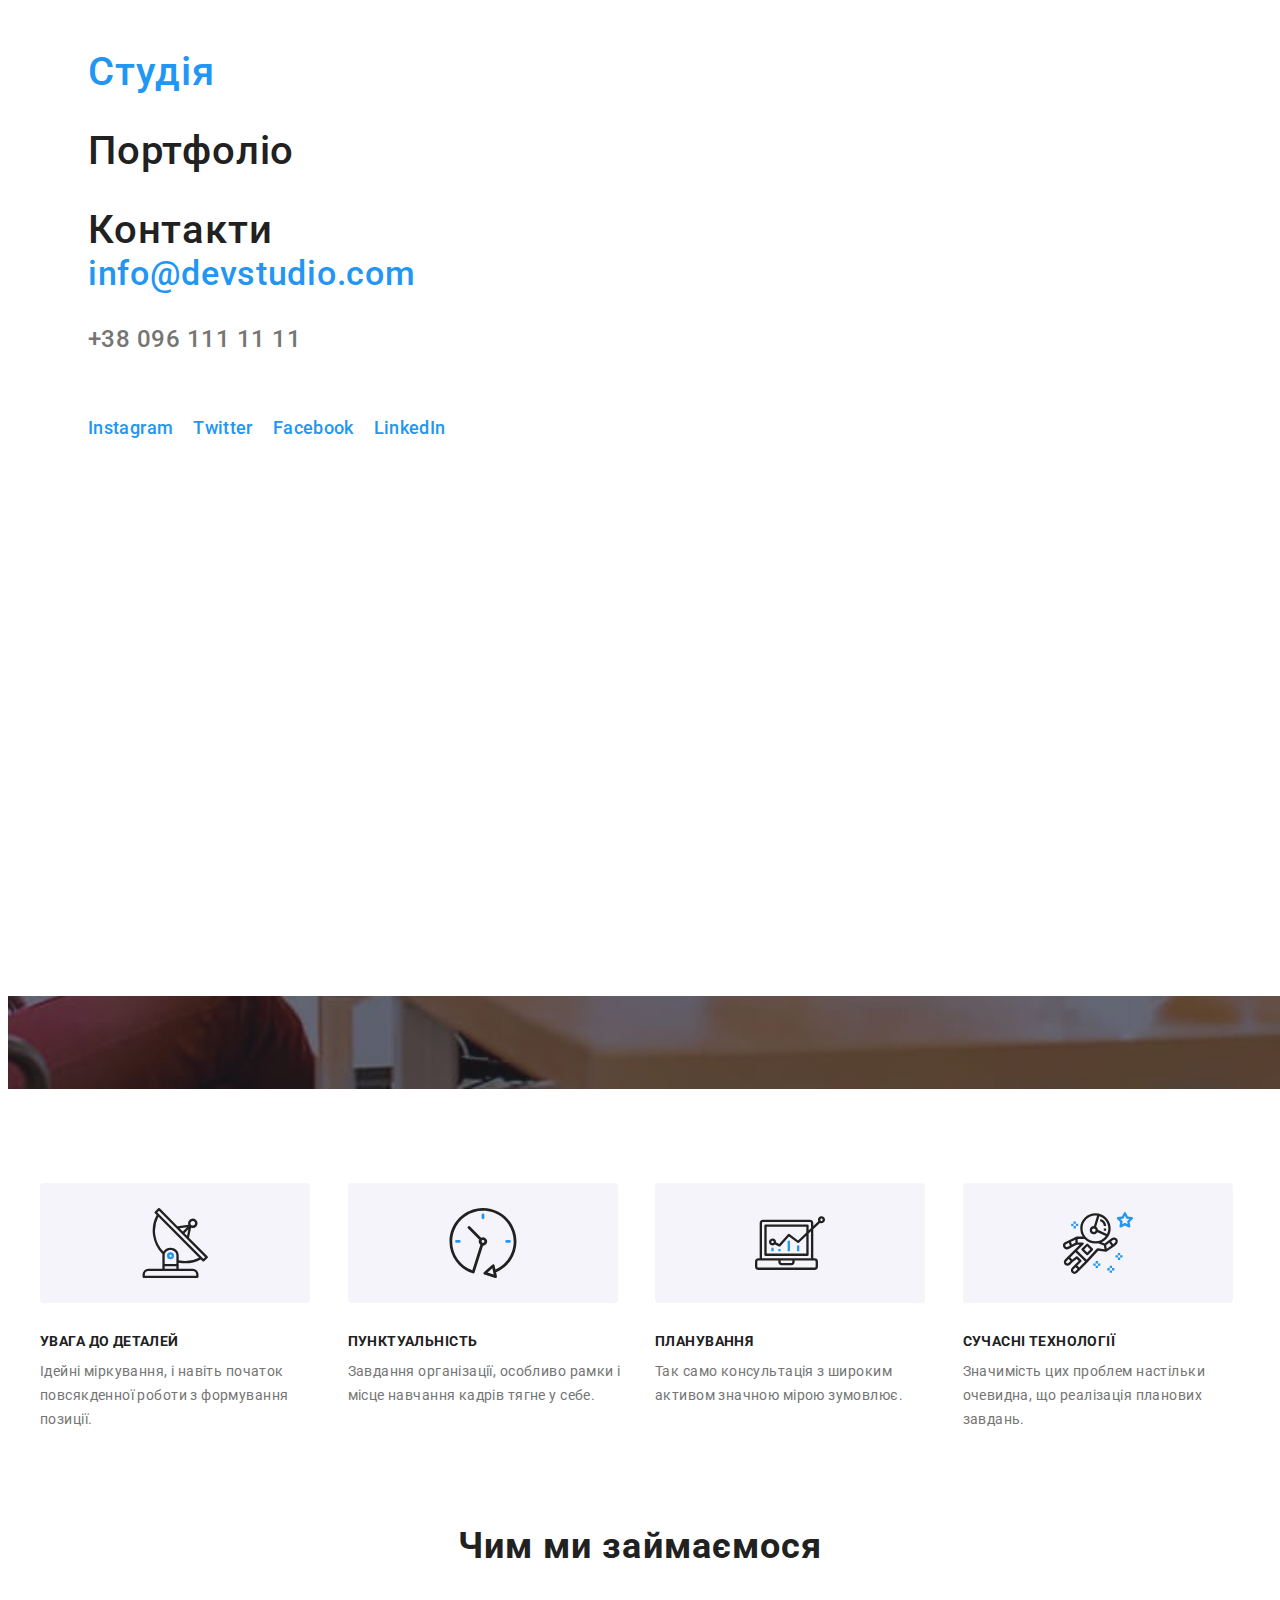
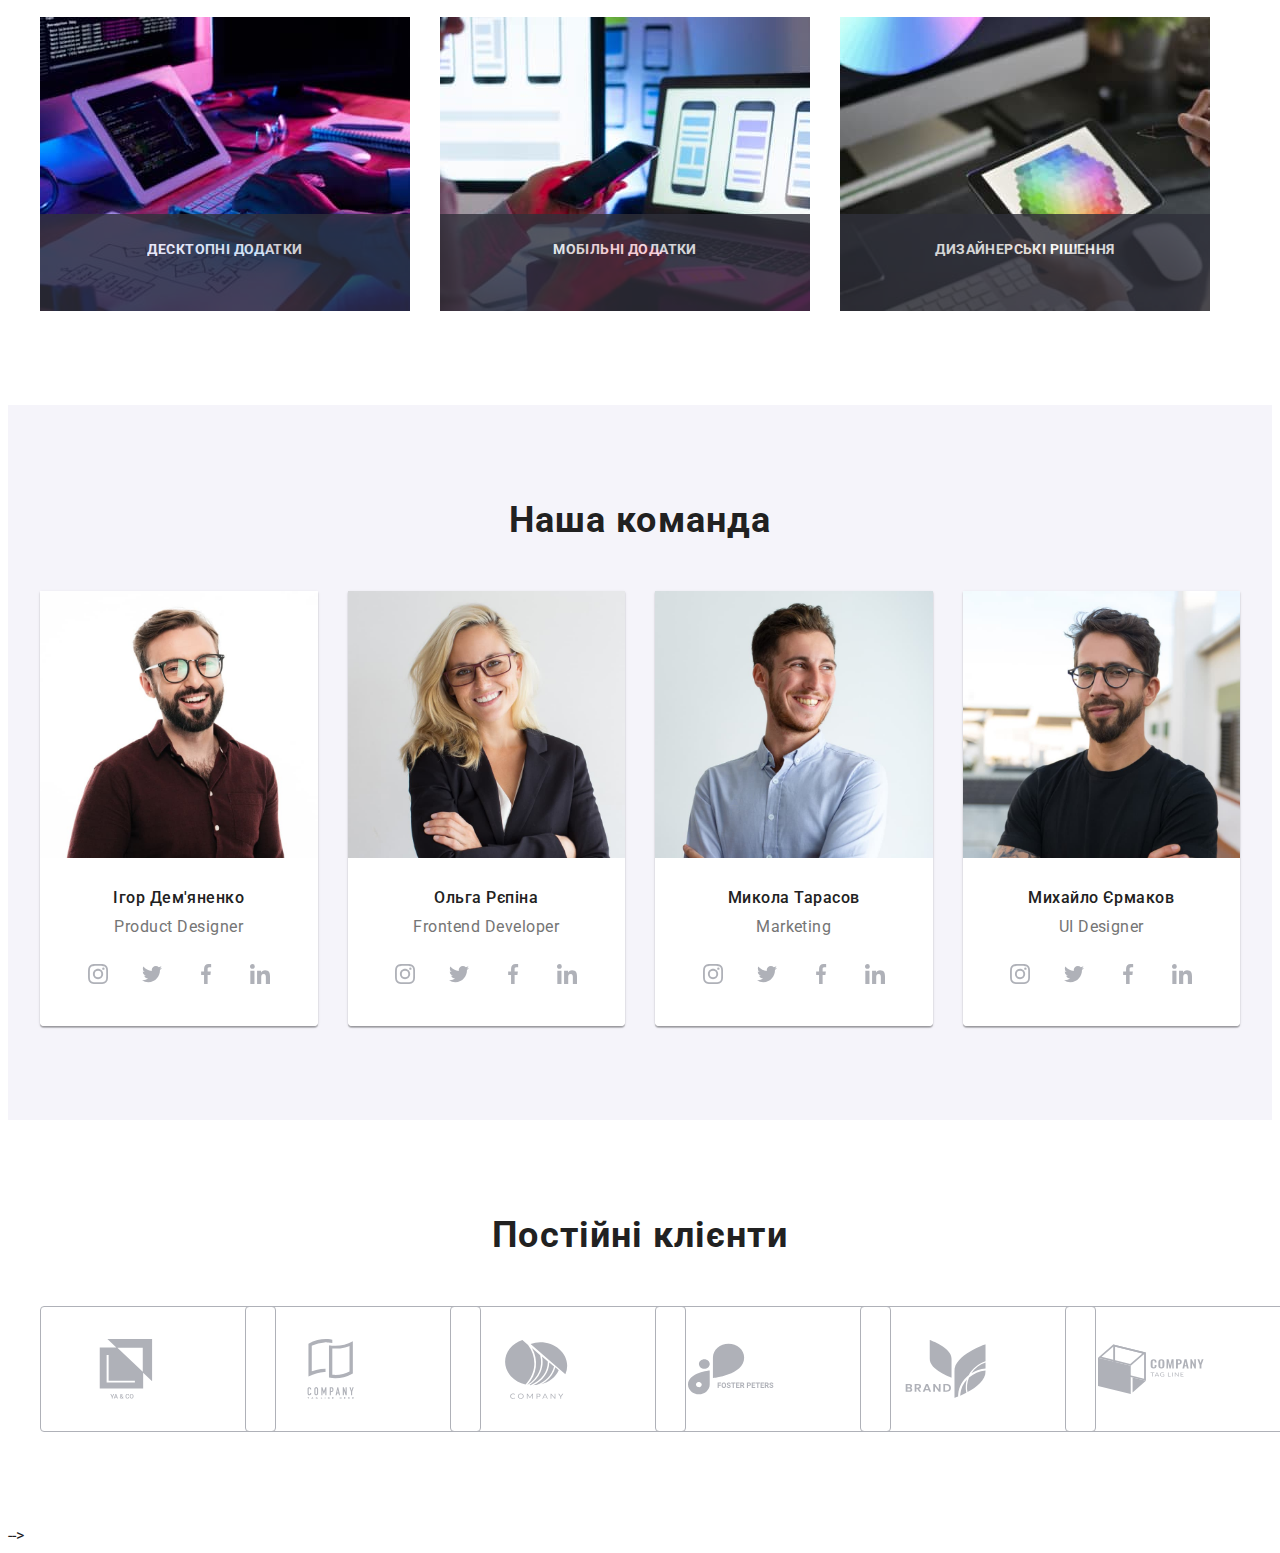
==== commit 58187ef5: "Мобільне" ====
--- a/index.html
+++ b/index.html
@@ -48,7 +48,7 @@
                         </a>
                     </li>
                 </ul>
-            <button type="button" class="menu-open-btn btn">
+            <button type="button" class="menu-open-btn ">
             <svg class="mob-menu-open" width="24" height="16">
                 <use href="./images/icons.svg#icon-mob-menu-open"></use>
             </svg>
@@ -56,75 +56,85 @@
         </div>
 <!-- MOB MENU -->
         <div class="mob-menu">
-            <div class="container">
-                <button type="button" class="menu-close-btn btn">
-                    <svg class="mob-menu-close" width="19" height="19">
-                        <use href="./images/icons.svg#icon-mob-menu-close"></use>
-                    </svg>
-                </button>
-                <ul class="mob-menu ul">
-                    <li class="mob-menu__item">
-                        <a href="./index.html" class="mob-menu__link link current">Студія</a>
-                    </li>
-                    <li class="mob-menu__item">
-                        <a href="./portfolio.html" class="mob-menu__link link ">Портфоліо</a>
-                    </li>
-                    <li class="mob-menu__item">
-                        <a href="#" class="mob-menu__link link">Контакти</a>
-                    </li>
-                </ul>
-                <ul class="mob__contacts ul">
-                    <li class="mob__contacts-list">
-                        <a href=" mailto:info@devstudio.com" class="mob-mail link">
-                            <!-- <svg class="icon-mail" width="16" height="12">
-                                <use href="./images/icons.svg#icon-envelope"></use>
-                            </svg> -->
-                            info@devstudio.com
-                        </a>
-                    </li>
-                    <li class="mob__contacts-list">
-                        <a href=" tel:+380961111111" class="mob-tel link">
-                            <!-- <svg class="icon-tel" width="10" height="16">
-                                <use href="./images/icons.svg#icon-smartphone"></use>
-                            </svg> -->
-                            +38 096 111 11 11
-                        </a>
-                    </li>
-                </ul>
-                 <ul class="mob-soc">
-                     <li class="soc-list__item">
-                        <a 
-                        href=""
-                        target="_blank"
-                        rel="noopener noreferrer"
-                        class="mob-soc__link link"
-                        >Instagram</a>
-                     </li>
-                     <li class="soc-list__item">
-                        <a 
-                        href=""
-                        target="_blank"
-                        rel="noopener noreferrer"
-                        class="mob-soc__link link"
-                        >Twitter</a>
-                     </li>
-                     <li class="soc-list__item">
-                        <a 
-                        href=""
-                        target="_blank"
-                        rel="noopener noreferrer"
-                        class="mob-soc__link link"
-                        >Facebook</a>
-                     </li>
-                     <li class="soc-list__item">
-                        <a 
-                        href=""
-                        target="_blank"
-                        rel="noopener noreferrer"
-                        class="mob-soc__link link"
-                        >LinkedIn</a>
-                     </li>
-                 </ul>
+            <div class="mob-menu__container container">
+                <div class="mob-menu-up">
+                    <button type="button" class="menu-close-btn">
+                        <svg class="mob-menu-close" width="18.67" height="18.67">
+                            <use href="./images/icons.svg#icon-mob-menu-close"></use>
+                        </svg>
+                    </button>
+                    <div class="mob_menu">
+                        <ul class="mob-menu__list ul">
+                            <li class="mob-menu__item">
+                                <a href="./index.html" class="mob-menu__link link current">Студія</a>
+                            </li>
+                            <li class="mob-menu__item">
+                                <a href="./portfolio.html" class="mob-menu__link link ">Портфоліо</a>
+                            </li>
+                            <li class="mob-menu__item">
+                                <a href="#" class="mob-menu__link link">Контакти</a>
+                            </li>
+                        </ul>
+                    </div >
+                </div >
+               <div class="mob-menu-bottom">
+                    <div class="mob-menu__contacts">
+                        <ul class="mob__contacts ul">
+                            <li class="mob__contacts-list">
+                                <a href=" mailto:info@devstudio.com" class="mob-mail link">
+                                    <!-- <svg class="icon-mail" width="16" height="12">
+                                        <use href="./images/icons.svg#icon-envelope"></use>
+                                    </svg> -->
+                                    info@devstudio.com
+                                </a>
+                            </li>
+                            <li class="mob__contacts-list">
+                                <a href=" tel:+380961111111" class="mob-tel link">
+                                    <!-- <svg class="icon-tel" width="10" height="16">
+                                        <use href="./images/icons.svg#icon-smartphone"></use>
+                                    </svg> -->
+                                    +38 096 111 11 11
+                                </a>
+                            </li>
+                        </ul>
+                    </div >
+                     <div class="mob-menu-soc">
+                         <ul class="mob-soc">
+                             <li class="soc-list__item">
+                                <a 
+                                href=""
+                                target="_blank"
+                                rel="noopener noreferrer"
+                                class="mob-soc__link link"
+                                >Instagram</a>
+                             </li>
+                             <li class="soc-list__item">
+                                <a 
+                                href=""
+                                target="_blank"
+                                rel="noopener noreferrer"
+                                class="mob-soc__link link"
+                                >Twitter</a>
+                             </li>
+                             <li class="soc-list__item">
+                                <a 
+                                href=""
+                                target="_blank"
+                                rel="noopener noreferrer"
+                                class="mob-soc__link link"
+                                >Facebook</a>
+                             </li>
+                             <li class="soc-list__item">
+                                <a 
+                                href=""
+                                target="_blank"
+                                rel="noopener noreferrer"
+                                class="mob-soc__link link"
+                                >LinkedIn</a>
+                             </li>
+                         </ul>
+                     </div >
+               </div >
             </div >
         </div>
     </header>
--- a/css/main.min.css
+++ b/css/main.min.css
@@ -1 +1 @@
-body{font-family:"Raleway",sans-serif;font-family:"Roboto",sans-serif;background-color:var(--white);color:var(--main-text-color)}.section{padding-top:60px;padding-bottom:60px}@media screen and (min-width: 1200px){.section{padding-top:94px;padding-bottom:94px}}.link{text-decoration:none}:root{--main-text-color: #212121;--secondary-text-color: #757575;--accent: #2196F3;--btn-hover: #188CE8;--white: #ffffff;--black: #000000;--team-section-color: #F5F4FA;--section-color: #2F303A;--btn-color: #F5F4FA;--footer-background-color: #2F303A;--border-project-color: #EEEEEE;--border-header: #ECECEC;--soc-link-team: #AFB1B8;--aside-bck-color: #2F303A;--time: 250ms;--cubic: cubic-bezier(0.4, 0, 0.2, 1);--mob-menu-shadow: 0px 4px 8px rgba(0, 0, 0, 0.04), 0px 2px 4px rgba(0, 0, 0, 0.08), 0px 1px 3px rgba(0, 0, 0, 0.16)}h1,h2,h3,h4,h5,h6,p{margin:0}ul{list-style:none;margin:0;padding:0}address{font-style:normal}img{display:block;max-width:100%;height:auto;width:100%}textarea{resize:none}.visually-hidden{position:absolute;width:1px;height:1px;margin:-1px;border:0;padding:0;white-space:nowrap;-webkit-clip-path:inset(100%);clip-path:inset(100%);clip:rect(0 0 0 0);overflow:hidden}.is-hidden{opacity:0;visibility:hidden;pointer-events:none}.container{width:100%;padding-left:15px;padding-right:15px;margin:0 auto}@media screen and (min-width: 480px){.container{max-width:480px}}@media screen and (min-width: 768px){.container{max-width:768px}}@media screen and (min-width: 1200px){.container{max-width:1200px}}.btn{cursor:pointer;font-family:inherit;display:block;margin:auto}.about__title{font-size:14px;line-height:1.1428571429;letter-spacing:.03em;text-transform:uppercase;color:var(--main-text-color);margin-bottom:10px;margin-top:30px;text-align:center}@media screen and (min-width: 768px){.about__title{text-align:start}}@media screen and (min-width: 1200px){.about__title{max-width:1200px}}.about__sutitle{font-size:14px;line-height:1.7142857143;letter-spacing:.03em;color:var(--secondary-text-color)}.backdrop{position:fixed;width:100%;height:100%;background:rgba(0,0,0,.2);top:0;transition:opacity 1000ms var(--cubic),visibility 1000ms var(--cubic)}.modal{width:528px;min-height:581px;background:var(--white);box-shadow:0px 1px 3px rgba(0,0,0,.12),0px 1px 1px rgba(0,0,0,.14),0px 2px 1px rgba(0,0,0,.2);border-radius:4px;transform:translate(-50%, -50%) scaleX(1);top:50%;left:50%;position:absolute;transition:transform 1000ms var(--cubic);padding:40px}.backdrop.is-hidden .modal{transform:translate(-50%, -50%) scaleX(1.5)}.close-dtn{box-sizing:border-box;width:30px;height:30px;background:var(--white);border:1px solid rgba(0,0,0,.1);border-radius:50%;display:flex;align-items:center;justify-content:center;background-color:rgba(0,0,0,0);position:absolute;right:8px;top:8px}.close-dtn:hover,.close-dtn:focus{color:var(--accent)}.close-icon{fill:currentColor}.modal-title{font-weight:700;font-size:20px;line-height:1.15;text-align:center;letter-spacing:.03em;color:var(--black);margin-bottom:12px}.modal-label{margin-bottom:10px}.label-title{display:inline-block;margin-bottom:4px;font-size:12px;line-height:1.1666666667;letter-spacing:.01em;color:var(--secondary-text-color)}.input-wrap{position:relative}.modal-icon{position:absolute;left:5px;top:50%;transform:translateY(-50%);margin-left:11px;fill:currentColor}.modal-input:focus+.modal-icon{fill:var(--accent)}.modal-input{width:100%;height:40px;border:1px solid rgba(33,33,33,.2);border-radius:4px;display:block;background-color:rgba(0,0,0,0);font-size:14px;color:var(--black);outline:rgba(0,0,0,0);padding-left:42px;transition:color var(--time) var(--cubic),border-color var(--time) var(--cubic)}.modal-input:focus{border-color:var(--accent)}.modal-feedback{margin-bottom:20px}.feedback{display:block;width:448px;height:120px;border:1px solid rgba(33,33,33,.2);border-radius:4px;margin-bottom:20px;padding:12px 16px;color:var(--secondary-text-color);outline:rgba(0,0,0,0);font-size:12px;line-height:1.1666666667;transition:color var(--time) var(--cubic),border-color var(--time) var(--cubic)}.feedback:focus,.feedback:hover{border-color:var(--accent)}.feedback::-moz-placeholder{font-size:14px;line-height:1.1666666667;letter-spacing:.01em;color:var(--secondary-text-color)}.feedback:-ms-input-placeholder{font-size:14px;line-height:1.1666666667;letter-spacing:.01em;color:var(--secondary-text-color)}.feedback::placeholder{font-size:14px;line-height:1.1666666667;letter-spacing:.01em;color:var(--secondary-text-color)}.policy-label{display:flex;align-items:center;justify-content:center;gap:8px;margin-bottom:30px;font-size:14px;line-height:1.7142857143;letter-spacing:.03em;color:var(--secondary-text-color)}.policy-icon{fill:var(--white);border:2px solid #212121;border-radius:2px;transition:border-color var(--time) var(--cubic),background-color var(--time) var(--cubic)}.policy-checkbox:checked+.policy-icon{border-color:rgba(0,0,0,0);background-color:var(--accent)}.policy-link{position:relative;font-weight:400;font-size:14px;line-height:1.7142857143;letter-spacing:.03em;color:var(--accent)}.policy-link::after{content:" ";position:absolute;bottom:5px;left:0;width:100%;height:1px;background-color:var(--accent)}.send-btn{font-weight:700;font-size:16px;line-height:1.875;display:flex;align-items:center;text-align:center;letter-spacing:.06em;color:var(--white);width:200px;height:50px;background:#2196f3;box-shadow:0px 4px 4px rgba(0,0,0,.15);border-radius:4px;border:none;padding:10px 52px;transition:background-color var(--time) var(--cubic)}.send-btn:hover,.send-btn:focus{background:var(--btn-hover);box-shadow:0px 4px 4px rgba(0,0,0,.15);border-radius:4px}.aside-title{font-size:28px;line-height:1.1785714286;text-align:center;letter-spacing:.03em;color:var(--main-text-color);margin-bottom:30px}@media screen and (min-width: 768px){.aside-title{margin-bottom:30px;font-size:28px;line-height:1.1785714286}}@media screen and (min-width: 1200px){.aside-title{margin-bottom:50px;font-size:36px;line-height:1.1666666667}}.header{background:var(--white);border-bottom:1px solid var(--border-header)}.logo-link{font-family:Raleway;color:var(--black);font-size:26px;line-height:1.1923076923;letter-spacing:.03em}.header__logo{margin-right:93px}.web{color:var(--accent)}.header__container{display:flex;align-items:center;height:80px}.header__navigation{margin-right:auto}.menu__link.current{color:var(--accent)}.menu,.header__contacts{left:0px;top:0px;display:none;gap:50px}.menu__link{font-weight:500;font-size:14px;line-height:1.1428571429;letter-spacing:.02em;color:var(--main-text-colo);position:relative;display:block;padding:32px 0}.menu__link:hover,.menu__link:focus{color:var(--accent)}.menu__link.current.link::after{display:block;content:"";position:absolute;bottom:-1px;left:0;width:100%;height:4px;background-color:var(--accent);border-radius:2px}.header-mail,.header-tel{font-weight:500;font-size:14px;line-height:1.1428571429;letter-spacing:.02em;color:var(--secondary-text-color);display:flex;padding-top:32px;padding-bottom:32px;align-items:center;gap:10px;transition:color var(--time) var(--cubic)}.header-mail:hover,.header-mail:focus,.header-tel:hover,.header-tel:focus{color:var(--accent)}.icon-mail,.icon-tel{fill:currentColor}.mob-menu{position:fixed;width:100vw;height:100vh;top:0;box-shadow:var(mob-menu-shadow);padding-top:48px;padding-bottom:48px}.mob-container{width:100%;padding-left:15px;padding-right:15px;margin:0 auto}.menu-open-btn{display:block;margin-left:auto}.menu-close-btn{display:block;margin-left:auto}.menu-close-btn:hover,.menu-close-btn:focus{color:var(--accent)}.hero{height:400px;background-color:var(--section-color);background-image:linear-gradient(rgba(47, 48, 58, 0.4), rgba(47, 48, 58, 0.4)),url("../images/hero-bg-mob.jpg");background-repeat:no-repeat;background-color:#c4c4c4;background-position:center;text-align:center;padding:118px 0;background-size:cover;max-width:100%;margin:0}@media(min-device-pixel-ratio: 2),(-webkit-min-device-pixel-ratio: 2),(min-resolution: 192dpi),(min-resolution: 2dppx){.hero{background-color:var(--section-color);background-image:linear-gradient(rgba(47, 48, 58, 0.4), rgba(47, 48, 58, 0.4)),url("../images/hero-bg-mob-2x.jpg")}}@media screen and (min-width: 480px){.hero{background-image:linear-gradient(rgba(47, 48, 58, 0.4), rgba(47, 48, 58, 0.4)),url("../images/hero-bg-tab.jpg")}}@media screen and (min-width: 480px)and (min-device-pixel-ratio: 2),screen and (min-width: 480px)and (-webkit-min-device-pixel-ratio: 2),screen and (min-width: 480px)and (min-resolution: 192dpi),screen and (min-width: 480px)and (min-resolution: 2dppx){.hero{background-image:linear-gradient(rgba(47, 48, 58, 0.4), rgba(47, 48, 58, 0.4)),url("../images/hero-bg-tab-2x.jpg")}}@media screen and (min-width: 768px){.hero{height:400px;padding:118px 204px;max-width:100vw;background-image:linear-gradient(rgba(47, 48, 58, 0.4), rgba(47, 48, 58, 0.4)),url("../images/hero.jpg")}}@media screen and (min-width: 768px)and (min-device-pixel-ratio: 2),screen and (min-width: 768px)and (-webkit-min-device-pixel-ratio: 2),screen and (min-width: 768px)and (min-resolution: 192dpi),screen and (min-width: 768px)and (min-resolution: 2dppx){.hero{background-image:linear-gradient(rgba(47, 48, 58, 0.4), rgba(47, 48, 58, 0.4)),url("../images/hero-2x.jpg")}}@media screen and (min-width: 1200px){.hero{height:600px;padding:200px 0;width:1600px}}.hero__title{max-width:360px;margin:0 auto 30px auto;margin-bottom:30px;font-weight:900;font-size:26px;line-height:1.6153846154;text-align:center;letter-spacing:.06em;text-transform:uppercase;color:var(--white)}@media screen and (min-width: 768px){.hero__title{max-width:360px;font-size:26px;line-height:1.6153846154}}@media screen and (min-width: 1200px){.hero__title{max-width:696px;font-size:44px;line-height:1.3636363636}}.hero__btn{font-weight:700;font-size:16px;line-height:1.875;align-items:center;text-align:center;letter-spacing:.06em;background-color:var(--accent);border-radius:4px;border:none;color:var(--white);padding:10px 24px;box-shadow:0px 4px 4px rgba(0,0,0,.15);transition:background-color var(--time) var(--cubic)}.hero__btn:hover,.hero__btn:focus{background-color:var(--btn-hover)}@media screen and (min-width: 1200px){.hero__btn{padding:10px 32px}}.about__container{display:flex}.menu-list{display:flex;gap:30px;flex-wrap:wrap}.menu-list__item{width:100%}@media screen and (min-width: 768px){.menu-list__item{flex-basis:calc((100% - 30px)/2)}}@media screen and (min-width: 1200px){.menu-list__item{flex-basis:calc((100% - 90px)/4)}}.image{max-width:450px;width:100%;height:120px;background-color:var(--team-section-color);display:flex;justify-content:center;align-items:center;border-radius:4px}@media screen and (min-width: 768px){.image{max-width:354px;height:120px}}@media screen and (min-width: 1200px){.image{max-width:270px;height:120px}}.icon{display:block;width:70px;height:70px}.aside{padding-bottom:94px}.aside-list{display:flex;gap:30px}.aside-list-item{display:none}@media screen and (min-width: 768px){.aside-list-item{display:none}}@media screen and (min-width: 1200px){.aside-list-item{display:block;max-width:calc((100% - 30px)/3)}}.aside-titl{display:none}@media screen and (min-width: 1200px){.aside-titl{display:block;text-align:center;letter-spacing:.03em;color:var(--main-text-color);margin-bottom:50px;font-size:36px;line-height:1.1666666667}}.work-wrap{position:relative}.work-text{font-weight:700;font-size:14px;line-height:1.1428571429;text-align:center;letter-spacing:.03em;text-transform:uppercase;color:var(--white);padding-top:27px;position:absolute;position:absolute;bottom:0;left:0;width:370px;height:70px;background-color:var(--aside-bck-color);opacity:.8;margin:0}.team{background:var(--team-section-color)}.team-list{display:flex;gap:30px;flex-wrap:wrap}.team-item{width:100%;box-shadow:0px 1px 3px rgba(0,0,0,.12),0px 1px 1px rgba(0,0,0,.14),0px 2px 1px rgba(0,0,0,.2);border-radius:0px 0px 4px 4px}@media screen and (min-width: 768px){.team-item{width:calc((100% - 30px)/2)}}@media screen and (min-width: 1200px){.team-item{max-width:calc((100% - 90px)/4)}}.team-project{background:var(--white);border-radius:0px 0px 4px 4px;padding-top:30px;padding-bottom:30px}.team-item-title{font-weight:500;font-size:16px;line-height:1.1875;text-align:center;letter-spacing:.03em;color:var(--main-text-color);margin-bottom:10px}.team-item-sutitle{font-size:16px;line-height:1.1875;text-align:center;letter-spacing:.03em;color:var(--secondary-text-color);margin-bottom:16px}.team-social-list{display:flex;justify-content:center;gap:10px}.social-list-item{width:44px;height:44px}.social-list-link{display:flex;width:100%;height:100%;background-color:var(--white);border-radius:50%;align-items:center;justify-content:center;text-decoration:none;color:inherit;color:var(--soc-link-team);transition:background-color var(--time) var(--cubic),color var(--time) var(--cubic)}.social-list-link:hover,.social-list-link:focus{background-color:var(--accent);color:var(--white)}.team-social-icon{fill:currentColor}.clients-list{display:flex;gap:30px;justify-content:center;flex-wrap:wrap}.clients-list-item{flex-basis:calc((100% - 30px)/2)}@media screen and (min-width: 768px){.clients-list-item{max-width:calc((100% - 60px)/3)}}@media screen and (min-width: 1200px){.clients-list-item{max-width:calc((100% - 150px)/6)}}.clients-link{display:flex;align-items:center;color:#afb1b8;width:210px;height:92px;border:1px solid #afb1b8;border-radius:4px;padding:16px 52px;transition:border-color var(--time) var(--cubic),fill var(--time) var(--cubic)}.clients-link:hover,.clients-link:focus{border-color:var(--accent);color:var(--accent)}@media screen and (min-width: 768px){.clients-link{width:226px;height:92px;padding:16px 60px}}@media screen and (min-width: 1200px){.clients-link{width:170px;height:92px;padding:16px 32px}}.clients-icon{fill:currentColor}.footer{background:var(--footer-background-color);background:var(--section-color);margin:0 auto;padding-top:60px;padding-bottom:60px}.logo-footer-link{font-family:Raleway;font-size:26px;line-height:1.9375;letter-spacing:.03em;color:var(--white);margin-top:10px;margin-bottom:20px}.address-list-item:not(:last-child){margin-bottom:9px}.address-link{font-style:normal;font-size:14px;line-height:1.7142857143;letter-spacing:.03em;color:var(--white);transition:background-color var(--time) var(--cubic)}.address-link:hover,.address-link:focus{color:var(--accent)}.contact-link{font-size:14px;line-height:1.7142857143;letter-spacing:.03em;color:rgba(255,255,255,.6);font-style:normal;transition:background-color var(--time) var(--cubic)}.contact-link:hover,.contact-link:focus{color:var(--accent)}.footer .container{display:flex;justify-content:space-between;flex-wrap:wrap}.footer-field{width:100%;flex-wrap:wrap}.footer-social-container{margin-left:70px;margin-top:72;margin-right:93px}.part-footer{display:flex}.footer-title{font-weight:700;font-size:14px;line-height:1.1428571429;letter-spacing:.03em;text-transform:uppercase;color:var(--white);margin-bottom:20px}.footer-social-list{display:flex;align-items:center;gap:10px;margin-top:20px}.footer-list-item{width:44px;height:44px}.footer-social-link{display:flex;width:100%;height:100%;border-radius:50%;background:rgba(255,255,255,.1);align-items:center;color:var(--white);justify-content:center;text-decoration:none;transition:background-color var(--time) var(--cubic)}.footer-social-link:hover,.footer-social-link:focus{background-color:var(--accent)}.team-social-icon{fill:currentColor}.footer-subscribe{display:block}.subscribe-form{display:flex}.footer-input{width:358px;height:50px;border:1px solid rgba(255,255,255,.3);filter:drop-shadow(0px 4px 4px rgba(0, 0, 0, 0.15));border-radius:4px;display:block;background-color:rgba(0,0,0,0);font-size:14px;color:var(--secondary-text-color);outline:rgba(0,0,0,0);padding-left:16px}.subscribe-btn{font-weight:700;font-size:16px;line-height:1.875;display:flex;align-items:center;text-align:center;letter-spacing:.06em;color:var(--white);width:200px;height:50px;background:var(--accent);box-shadow:0px 4px 4px rgba(0,0,0,.15);border-radius:4px;border:none;padding:10px 28px;margin-left:12px;transition:background-color var(--time) var(--cubic)}.subscribe-btn:hover{background-color:var(--btn-hover)}.subscribe-icon{fill:currentColor;margin-left:10px}.profile{padding-top:94px;padding-bottom:94px;margin:0}.profile-list{display:flex;flex-wrap:wrap;gap:8px;padding-bottom:50px;align-items:center;justify-content:center}.btn-portfolio{font-family:inherit;font-style:normal;font-weight:500;font-size:16px;line-height:1.625;text-align:center;letter-spacing:.03em;color:var(--main-text-color);background:var(--btn-color);border-radius:4px;border:none;cursor:pointer;padding:6px 22px;transition:color var(--time) var(--cubic),box-shadow var(--time) var(--cubic),background-color var(--time) var(--cubic)}.btn-portfolio:hover,.btn-portfolio:focus{background:var(--accent);color:var(--btn-color);box-shadow:0px 3px 1px rgba(0,0,0,.1),0px 1px 2px rgba(0,0,0,.08),0px 2px 2px rgba(0,0,0,.12)}.btn-portfolio.current{background-color:var(--accent);color:var(--white);box-shadow:0px 3px 1px rgba(0,0,0,.1),0px 1px 2px rgba(0,0,0,.08),0px 2px 2px rgba(0,0,0,.12)}.work-link{box-shadow:0px 1px 1px rgba(0,0,0,.12),0px 4px 4px rgba(0,0,0,.06),1px 4px 6px rgba(0,0,0,.16);text-decoration:none}.work-overlay{position:relative;overflow:hidden}.work-overlay-text{font-weight:400;font-size:18px;line-height:1.5555555556;letter-spacing:.03em;color:var(--white);position:absolute;top:0;left:0;transform:translateY(100%);transition:transform var(--time) var(--cubic),opacity var(--time) var(--cubic);width:100%;height:100%;padding-top:63px;padding-right:24px;padding-bottom:63px;padding-left:24px;margin:0;opacity:0;background-color:rgba(33,150,243,.9)}.work-link:hover .work-overlay-text{transform:translateY(0);opacity:1}.profile{padding-bottom:67px}.content-title{font-style:normal;font-size:18px;line-height:2;letter-spacing:.06em;color:var(--main-text-color);margin-bottom:4px}.content{display:flex;flex-wrap:wrap;gap:30px}.content-item{flex-basis:calc((100% - 60px)/3);border-bottom:1px solid var(--border-project-color);padding:0;margin:0;transition:box-shadow var(--time) var(--cubic),background-color var(--time) var(--cubic)}.content-item:hover,.content-item:focus{box-shadow:0px 1px 1px rgba(0,0,0,.12),0px 4px 4px rgba(0,0,0,.06),1px 4px 6px rgba(0,0,0,.16)}.project{padding:20px 24px;border:1px solid var(--border-project-color);border-top:0}.content-subtitle{font-size:16px;line-height:1.875;letter-spacing:.03em;color:var(--secondary-text-color)}/*# sourceMappingURL=main.min.css.map */+body{font-family:"Raleway",sans-serif;font-family:"Roboto",sans-serif;background-color:var(--white);color:var(--main-text-color)}.section{padding-top:60px;padding-bottom:60px}@media screen and (min-width: 1200px){.section{padding-top:94px;padding-bottom:94px}}.link{text-decoration:none}:root{--main-text-color: #212121;--secondary-text-color: #757575;--accent: #2196F3;--btn-hover: #188CE8;--white: #ffffff;--black: #000000;--team-section-color: #F5F4FA;--section-color: #2F303A;--btn-color: #F5F4FA;--footer-background-color: #2F303A;--border-project-color: #EEEEEE;--border-header: #ECECEC;--soc-link-team: #AFB1B8;--aside-bck-color: #2F303A;--time: 250ms;--cubic: cubic-bezier(0.4, 0, 0.2, 1);--mob-menu-shadow: 0px 4px 8px rgba(0, 0, 0, 0.04), 0px 2px 4px rgba(0, 0, 0, 0.08), 0px 1px 3px rgba(0, 0, 0, 0.16)}h1,h2,h3,h4,h5,h6,p{margin:0}ul{list-style:none;margin:0;padding:0}address{font-style:normal}img{display:block;max-width:100%;height:auto;width:100%}textarea{resize:none}.visually-hidden{position:absolute;width:1px;height:1px;margin:-1px;border:0;padding:0;white-space:nowrap;-webkit-clip-path:inset(100%);clip-path:inset(100%);clip:rect(0 0 0 0);overflow:hidden}.is-hidden{opacity:0;visibility:hidden;pointer-events:none}.container{width:100%;padding-left:15px;padding-right:15px;margin:0 auto}@media screen and (min-width: 480px){.container{max-width:480px}}@media screen and (min-width: 768px){.container{max-width:768px}}@media screen and (min-width: 1200px){.container{max-width:1200px}}.btn{cursor:pointer;font-family:inherit;display:block;margin:auto}.about__title{font-size:14px;line-height:1.1428571429;letter-spacing:.03em;text-transform:uppercase;color:var(--main-text-color);margin-bottom:10px;margin-top:30px;text-align:center}@media screen and (min-width: 768px){.about__title{text-align:start}}@media screen and (min-width: 1200px){.about__title{max-width:1200px}}.about__sutitle{font-size:14px;line-height:1.7142857143;letter-spacing:.03em;color:var(--secondary-text-color)}.backdrop{position:fixed;width:100%;height:100%;background:rgba(0,0,0,.2);top:0;transition:opacity 1000ms var(--cubic),visibility 1000ms var(--cubic)}.modal{width:528px;min-height:581px;background:var(--white);box-shadow:0px 1px 3px rgba(0,0,0,.12),0px 1px 1px rgba(0,0,0,.14),0px 2px 1px rgba(0,0,0,.2);border-radius:4px;transform:translate(-50%, -50%) scaleX(1);top:50%;left:50%;position:absolute;transition:transform 1000ms var(--cubic);padding:40px}.backdrop.is-hidden .modal{transform:translate(-50%, -50%) scaleX(1.5)}.close-dtn{box-sizing:border-box;width:30px;height:30px;background:var(--white);border:1px solid rgba(0,0,0,.1);border-radius:50%;display:flex;align-items:center;justify-content:center;background-color:rgba(0,0,0,0);position:absolute;right:8px;top:8px}.close-dtn:hover,.close-dtn:focus{color:var(--accent)}.close-icon{fill:currentColor}.modal-title{font-weight:700;font-size:20px;line-height:1.15;text-align:center;letter-spacing:.03em;color:var(--black);margin-bottom:12px}.modal-label{margin-bottom:10px}.label-title{display:inline-block;margin-bottom:4px;font-size:12px;line-height:1.1666666667;letter-spacing:.01em;color:var(--secondary-text-color)}.input-wrap{position:relative}.modal-icon{position:absolute;left:5px;top:50%;transform:translateY(-50%);margin-left:11px;fill:currentColor}.modal-input:focus+.modal-icon{fill:var(--accent)}.modal-input{width:100%;height:40px;border:1px solid rgba(33,33,33,.2);border-radius:4px;display:block;background-color:rgba(0,0,0,0);font-size:14px;color:var(--black);outline:rgba(0,0,0,0);padding-left:42px;transition:color var(--time) var(--cubic),border-color var(--time) var(--cubic)}.modal-input:focus{border-color:var(--accent)}.modal-feedback{margin-bottom:20px}.feedback{display:block;width:448px;height:120px;border:1px solid rgba(33,33,33,.2);border-radius:4px;margin-bottom:20px;padding:12px 16px;color:var(--secondary-text-color);outline:rgba(0,0,0,0);font-size:12px;line-height:1.1666666667;transition:color var(--time) var(--cubic),border-color var(--time) var(--cubic)}.feedback:focus,.feedback:hover{border-color:var(--accent)}.feedback::-moz-placeholder{font-size:14px;line-height:1.1666666667;letter-spacing:.01em;color:var(--secondary-text-color)}.feedback:-ms-input-placeholder{font-size:14px;line-height:1.1666666667;letter-spacing:.01em;color:var(--secondary-text-color)}.feedback::placeholder{font-size:14px;line-height:1.1666666667;letter-spacing:.01em;color:var(--secondary-text-color)}.policy-label{display:flex;align-items:center;justify-content:center;gap:8px;margin-bottom:30px;font-size:14px;line-height:1.7142857143;letter-spacing:.03em;color:var(--secondary-text-color)}.policy-icon{fill:var(--white);border:2px solid #212121;border-radius:2px;transition:border-color var(--time) var(--cubic),background-color var(--time) var(--cubic)}.policy-checkbox:checked+.policy-icon{border-color:rgba(0,0,0,0);background-color:var(--accent)}.policy-link{position:relative;font-weight:400;font-size:14px;line-height:1.7142857143;letter-spacing:.03em;color:var(--accent)}.policy-link::after{content:" ";position:absolute;bottom:5px;left:0;width:100%;height:1px;background-color:var(--accent)}.send-btn{font-weight:700;font-size:16px;line-height:1.875;display:flex;align-items:center;text-align:center;letter-spacing:.06em;color:var(--white);width:200px;height:50px;background:#2196f3;box-shadow:0px 4px 4px rgba(0,0,0,.15);border-radius:4px;border:none;padding:10px 52px;transition:background-color var(--time) var(--cubic)}.send-btn:hover,.send-btn:focus{background:var(--btn-hover);box-shadow:0px 4px 4px rgba(0,0,0,.15);border-radius:4px}.aside-title{font-size:28px;line-height:1.1785714286;text-align:center;letter-spacing:.03em;color:var(--main-text-color);margin-bottom:30px}@media screen and (min-width: 768px){.aside-title{margin-bottom:30px;font-size:28px;line-height:1.1785714286}}@media screen and (min-width: 1200px){.aside-title{margin-bottom:50px;font-size:36px;line-height:1.1666666667}}.header{background:var(--white);border-bottom:1px solid var(--border-header)}.logo-link{font-family:Raleway;color:var(--black);font-size:26px;line-height:1.1923076923;letter-spacing:.03em}.header__logo{margin-right:93px}.web{color:var(--accent)}.header__container{display:flex;align-items:center;height:80px}.header__navigation{margin-right:auto}.menu__link.current{color:var(--accent)}.menu,.header__contacts{left:0px;top:0px;display:none;gap:50px}.menu__link{font-weight:500;font-size:14px;line-height:1.1428571429;letter-spacing:.02em;color:var(--main-text-colo);position:relative;display:block;padding:32px 0}.menu__link:hover,.menu__link:focus{color:var(--accent)}.menu__link.current.link::after{display:block;content:"";position:absolute;bottom:-1px;left:0;width:100%;height:4px;background-color:var(--accent);border-radius:2px}.header-mail,.header-tel{font-weight:500;font-size:14px;line-height:1.1428571429;letter-spacing:.02em;color:var(--secondary-text-color);display:flex;padding-top:32px;padding-bottom:32px;align-items:center;gap:10px;transition:color var(--time) var(--cubic)}.header-mail:hover,.header-mail:focus,.header-tel:hover,.header-tel:focus{color:var(--accent)}.icon-mail,.icon-tel{fill:currentColor}.mob-menu{position:fixed;width:100vw;height:100vh;top:0;background-color:var(--white);box-shadow:var(mob-menu-shadow);padding-top:48px;padding-left:40px;padding-bottom:48px}.mob-container{height:100%;display:flex;flex-direction:column;justify-content:space-between;overflow:auto}.mob-menu-up{margin-bottom:auto}.menu-open-btn{display:block;margin-left:auto;cursor:pointer;font-family:inherit;position:absolute;top:10px;right:15px;box-sizing:border-box;align-items:center;justify-content:center;background-color:rgba(0,0,0,0);border:none}.menu-open-btn:hover,.menu-open-btn:focus{color:var(--accent)}.menu-close-btn{margin-left:auto;cursor:pointer;font-family:inherit;display:block;position:absolute;top:10px;right:15px;box-sizing:border-box;align-items:center;justify-content:center;background-color:rgba(0,0,0,0);border:none}.menu-close-btn:hover,.menu-close-btn:focus{color:var(--accent)}.mob-menu-close .mob-menu-open{fill:currentColor}.mob-menu__item:not(:last-child){margin-bottom:32px}.mob-menu__link{font-weight:500;font-size:40px;line-height:1.175;letter-spacing:.02em;color:var(--main-text-colo)}.mob-menu__link.current{color:var(--accent)}.mob__contacts{margin-bottom:64px}.mob__contacts-list{margin-bottom:32px}.mob-mail{font-weight:500;font-size:34px;line-height:1.1764705882;letter-spacing:.02em;color:var(--accent)}.mob-tel{font-weight:500;font-size:24px;line-height:1.1666666667;letter-spacing:.02em;color:var(--secondary-text-color)}.mob-soc{display:flex;flex-wrap:wrap;gap:20px}.mob-soc__link{font-weight:500;font-size:18px;line-height:22px;letter-spacing:.02em;color:#2196f3}.hero{height:400px;background-color:var(--section-color);background-image:linear-gradient(rgba(47, 48, 58, 0.4), rgba(47, 48, 58, 0.4)),url("../images/hero-bg-mob.jpg");background-repeat:no-repeat;background-color:#c4c4c4;background-position:center;text-align:center;padding:118px 0;background-size:cover;max-width:100%;margin:0}@media(min-device-pixel-ratio: 2),(-webkit-min-device-pixel-ratio: 2),(min-resolution: 192dpi),(min-resolution: 2dppx){.hero{background-color:var(--section-color);background-image:linear-gradient(rgba(47, 48, 58, 0.4), rgba(47, 48, 58, 0.4)),url("../images/hero-bg-mob-2x.jpg")}}@media screen and (min-width: 480px){.hero{background-image:linear-gradient(rgba(47, 48, 58, 0.4), rgba(47, 48, 58, 0.4)),url("../images/hero-bg-tab.jpg")}}@media screen and (min-width: 480px)and (min-device-pixel-ratio: 2),screen and (min-width: 480px)and (-webkit-min-device-pixel-ratio: 2),screen and (min-width: 480px)and (min-resolution: 192dpi),screen and (min-width: 480px)and (min-resolution: 2dppx){.hero{background-image:linear-gradient(rgba(47, 48, 58, 0.4), rgba(47, 48, 58, 0.4)),url("../images/hero-bg-tab-2x.jpg")}}@media screen and (min-width: 768px){.hero{height:400px;padding:118px 204px;max-width:100vw;background-image:linear-gradient(rgba(47, 48, 58, 0.4), rgba(47, 48, 58, 0.4)),url("../images/hero.jpg")}}@media screen and (min-width: 768px)and (min-device-pixel-ratio: 2),screen and (min-width: 768px)and (-webkit-min-device-pixel-ratio: 2),screen and (min-width: 768px)and (min-resolution: 192dpi),screen and (min-width: 768px)and (min-resolution: 2dppx){.hero{background-image:linear-gradient(rgba(47, 48, 58, 0.4), rgba(47, 48, 58, 0.4)),url("../images/hero-2x.jpg")}}@media screen and (min-width: 1200px){.hero{height:600px;padding:200px 0;width:1600px}}.hero__title{max-width:360px;margin:0 auto 30px auto;margin-bottom:30px;font-weight:900;font-size:26px;line-height:1.6153846154;text-align:center;letter-spacing:.06em;text-transform:uppercase;color:var(--white)}@media screen and (min-width: 768px){.hero__title{max-width:360px;font-size:26px;line-height:1.6153846154}}@media screen and (min-width: 1200px){.hero__title{max-width:696px;font-size:44px;line-height:1.3636363636}}.hero__btn{font-weight:700;font-size:16px;line-height:1.875;align-items:center;text-align:center;letter-spacing:.06em;background-color:var(--accent);border-radius:4px;border:none;color:var(--white);padding:10px 24px;box-shadow:0px 4px 4px rgba(0,0,0,.15);transition:background-color var(--time) var(--cubic)}.hero__btn:hover,.hero__btn:focus{background-color:var(--btn-hover)}@media screen and (min-width: 1200px){.hero__btn{padding:10px 32px}}.about__container{display:flex}.menu-list{display:flex;gap:30px;flex-wrap:wrap}.menu-list__item{width:100%}@media screen and (min-width: 768px){.menu-list__item{flex-basis:calc((100% - 30px)/2)}}@media screen and (min-width: 1200px){.menu-list__item{flex-basis:calc((100% - 90px)/4)}}.image{max-width:450px;width:100%;height:120px;background-color:var(--team-section-color);display:flex;justify-content:center;align-items:center;border-radius:4px}@media screen and (min-width: 768px){.image{max-width:354px;height:120px}}@media screen and (min-width: 1200px){.image{max-width:270px;height:120px}}.icon{display:block;width:70px;height:70px}.aside{padding-bottom:94px}.aside-list{display:flex;gap:30px}.aside-list-item{display:none}@media screen and (min-width: 768px){.aside-list-item{display:none}}@media screen and (min-width: 1200px){.aside-list-item{display:block;max-width:calc((100% - 30px)/3)}}.aside-titl{display:none}@media screen and (min-width: 1200px){.aside-titl{display:block;text-align:center;letter-spacing:.03em;color:var(--main-text-color);margin-bottom:50px;font-size:36px;line-height:1.1666666667}}.work-wrap{position:relative}.work-text{font-weight:700;font-size:14px;line-height:1.1428571429;text-align:center;letter-spacing:.03em;text-transform:uppercase;color:var(--white);padding-top:27px;position:absolute;position:absolute;bottom:0;left:0;width:370px;height:70px;background-color:var(--aside-bck-color);opacity:.8;margin:0}.team{background:var(--team-section-color)}.team-list{display:flex;gap:30px;flex-wrap:wrap}.team-item{width:100%;box-shadow:0px 1px 3px rgba(0,0,0,.12),0px 1px 1px rgba(0,0,0,.14),0px 2px 1px rgba(0,0,0,.2);border-radius:0px 0px 4px 4px}@media screen and (min-width: 768px){.team-item{width:calc((100% - 30px)/2)}}@media screen and (min-width: 1200px){.team-item{max-width:calc((100% - 90px)/4)}}.team-project{background:var(--white);border-radius:0px 0px 4px 4px;padding-top:30px;padding-bottom:30px}.team-item-title{font-weight:500;font-size:16px;line-height:1.1875;text-align:center;letter-spacing:.03em;color:var(--main-text-color);margin-bottom:10px}.team-item-sutitle{font-size:16px;line-height:1.1875;text-align:center;letter-spacing:.03em;color:var(--secondary-text-color);margin-bottom:16px}.team-social-list{display:flex;justify-content:center;gap:10px}.social-list-item{width:44px;height:44px}.social-list-link{display:flex;width:100%;height:100%;background-color:var(--white);border-radius:50%;align-items:center;justify-content:center;text-decoration:none;color:inherit;color:var(--soc-link-team);transition:background-color var(--time) var(--cubic),color var(--time) var(--cubic)}.social-list-link:hover,.social-list-link:focus{background-color:var(--accent);color:var(--white)}.team-social-icon{fill:currentColor}.clients-list{display:flex;gap:30px;justify-content:center;flex-wrap:wrap}.clients-list-item{flex-basis:calc((100% - 30px)/2)}@media screen and (min-width: 768px){.clients-list-item{max-width:calc((100% - 60px)/3)}}@media screen and (min-width: 1200px){.clients-list-item{max-width:calc((100% - 150px)/6)}}.clients-link{display:flex;align-items:center;color:#afb1b8;width:210px;height:92px;border:1px solid #afb1b8;border-radius:4px;padding:16px 52px;transition:border-color var(--time) var(--cubic),fill var(--time) var(--cubic)}.clients-link:hover,.clients-link:focus{border-color:var(--accent);color:var(--accent)}@media screen and (min-width: 768px){.clients-link{width:226px;height:92px;padding:16px 60px}}@media screen and (min-width: 1200px){.clients-link{width:170px;height:92px;padding:16px 32px}}.clients-icon{fill:currentColor}.footer{background:var(--footer-background-color);background:var(--section-color);margin:0 auto;padding-top:60px;padding-bottom:60px}.logo-footer-link{font-family:Raleway;font-size:26px;line-height:1.9375;letter-spacing:.03em;color:var(--white);margin-top:10px;margin-bottom:20px}.address-list-item:not(:last-child){margin-bottom:9px}.address-link{font-style:normal;font-size:14px;line-height:1.7142857143;letter-spacing:.03em;color:var(--white);transition:background-color var(--time) var(--cubic)}.address-link:hover,.address-link:focus{color:var(--accent)}.contact-link{font-size:14px;line-height:1.7142857143;letter-spacing:.03em;color:rgba(255,255,255,.6);font-style:normal;transition:background-color var(--time) var(--cubic)}.contact-link:hover,.contact-link:focus{color:var(--accent)}.footer .container{display:flex;justify-content:space-between;flex-wrap:wrap}.footer-field{width:100%;flex-wrap:wrap}.footer-social-container{margin-left:70px;margin-top:72;margin-right:93px}.part-footer{display:flex}.footer-title{font-weight:700;font-size:14px;line-height:1.1428571429;letter-spacing:.03em;text-transform:uppercase;color:var(--white);margin-bottom:20px}.footer-social-list{display:flex;align-items:center;gap:10px;margin-top:20px}.footer-list-item{width:44px;height:44px}.footer-social-link{display:flex;width:100%;height:100%;border-radius:50%;background:rgba(255,255,255,.1);align-items:center;color:var(--white);justify-content:center;text-decoration:none;transition:background-color var(--time) var(--cubic)}.footer-social-link:hover,.footer-social-link:focus{background-color:var(--accent)}.team-social-icon{fill:currentColor}.footer-subscribe{display:block}.subscribe-form{display:flex}.footer-input{width:358px;height:50px;border:1px solid rgba(255,255,255,.3);filter:drop-shadow(0px 4px 4px rgba(0, 0, 0, 0.15));border-radius:4px;display:block;background-color:rgba(0,0,0,0);font-size:14px;color:var(--secondary-text-color);outline:rgba(0,0,0,0);padding-left:16px}.subscribe-btn{font-weight:700;font-size:16px;line-height:1.875;display:flex;align-items:center;text-align:center;letter-spacing:.06em;color:var(--white);width:200px;height:50px;background:var(--accent);box-shadow:0px 4px 4px rgba(0,0,0,.15);border-radius:4px;border:none;padding:10px 28px;margin-left:12px;transition:background-color var(--time) var(--cubic)}.subscribe-btn:hover{background-color:var(--btn-hover)}.subscribe-icon{fill:currentColor;margin-left:10px}.profile{padding-top:94px;padding-bottom:94px;margin:0}.profile-list{display:flex;flex-wrap:wrap;gap:8px;padding-bottom:50px;align-items:center;justify-content:center}.btn-portfolio{font-family:inherit;font-style:normal;font-weight:500;font-size:16px;line-height:1.625;text-align:center;letter-spacing:.03em;color:var(--main-text-color);background:var(--btn-color);border-radius:4px;border:none;cursor:pointer;padding:6px 22px;transition:color var(--time) var(--cubic),box-shadow var(--time) var(--cubic),background-color var(--time) var(--cubic)}.btn-portfolio:hover,.btn-portfolio:focus{background:var(--accent);color:var(--btn-color);box-shadow:0px 3px 1px rgba(0,0,0,.1),0px 1px 2px rgba(0,0,0,.08),0px 2px 2px rgba(0,0,0,.12)}.btn-portfolio.current{background-color:var(--accent);color:var(--white);box-shadow:0px 3px 1px rgba(0,0,0,.1),0px 1px 2px rgba(0,0,0,.08),0px 2px 2px rgba(0,0,0,.12)}.work-link{box-shadow:0px 1px 1px rgba(0,0,0,.12),0px 4px 4px rgba(0,0,0,.06),1px 4px 6px rgba(0,0,0,.16);text-decoration:none}.work-overlay{position:relative;overflow:hidden}.work-overlay-text{font-weight:400;font-size:18px;line-height:1.5555555556;letter-spacing:.03em;color:var(--white);position:absolute;top:0;left:0;transform:translateY(100%);transition:transform var(--time) var(--cubic),opacity var(--time) var(--cubic);width:100%;height:100%;padding-top:63px;padding-right:24px;padding-bottom:63px;padding-left:24px;margin:0;opacity:0;background-color:rgba(33,150,243,.9)}.work-link:hover .work-overlay-text{transform:translateY(0);opacity:1}.profile{padding-bottom:67px}.content-title{font-style:normal;font-size:18px;line-height:2;letter-spacing:.06em;color:var(--main-text-color);margin-bottom:4px}.content{display:flex;flex-wrap:wrap;gap:30px}.content-item{flex-basis:calc((100% - 60px)/3);border-bottom:1px solid var(--border-project-color);padding:0;margin:0;transition:box-shadow var(--time) var(--cubic),background-color var(--time) var(--cubic)}.content-item:hover,.content-item:focus{box-shadow:0px 1px 1px rgba(0,0,0,.12),0px 4px 4px rgba(0,0,0,.06),1px 4px 6px rgba(0,0,0,.16)}.project{padding:20px 24px;border:1px solid var(--border-project-color);border-top:0}.content-subtitle{font-size:16px;line-height:1.875;letter-spacing:.03em;color:var(--secondary-text-color)}/*# sourceMappingURL=main.min.css.map */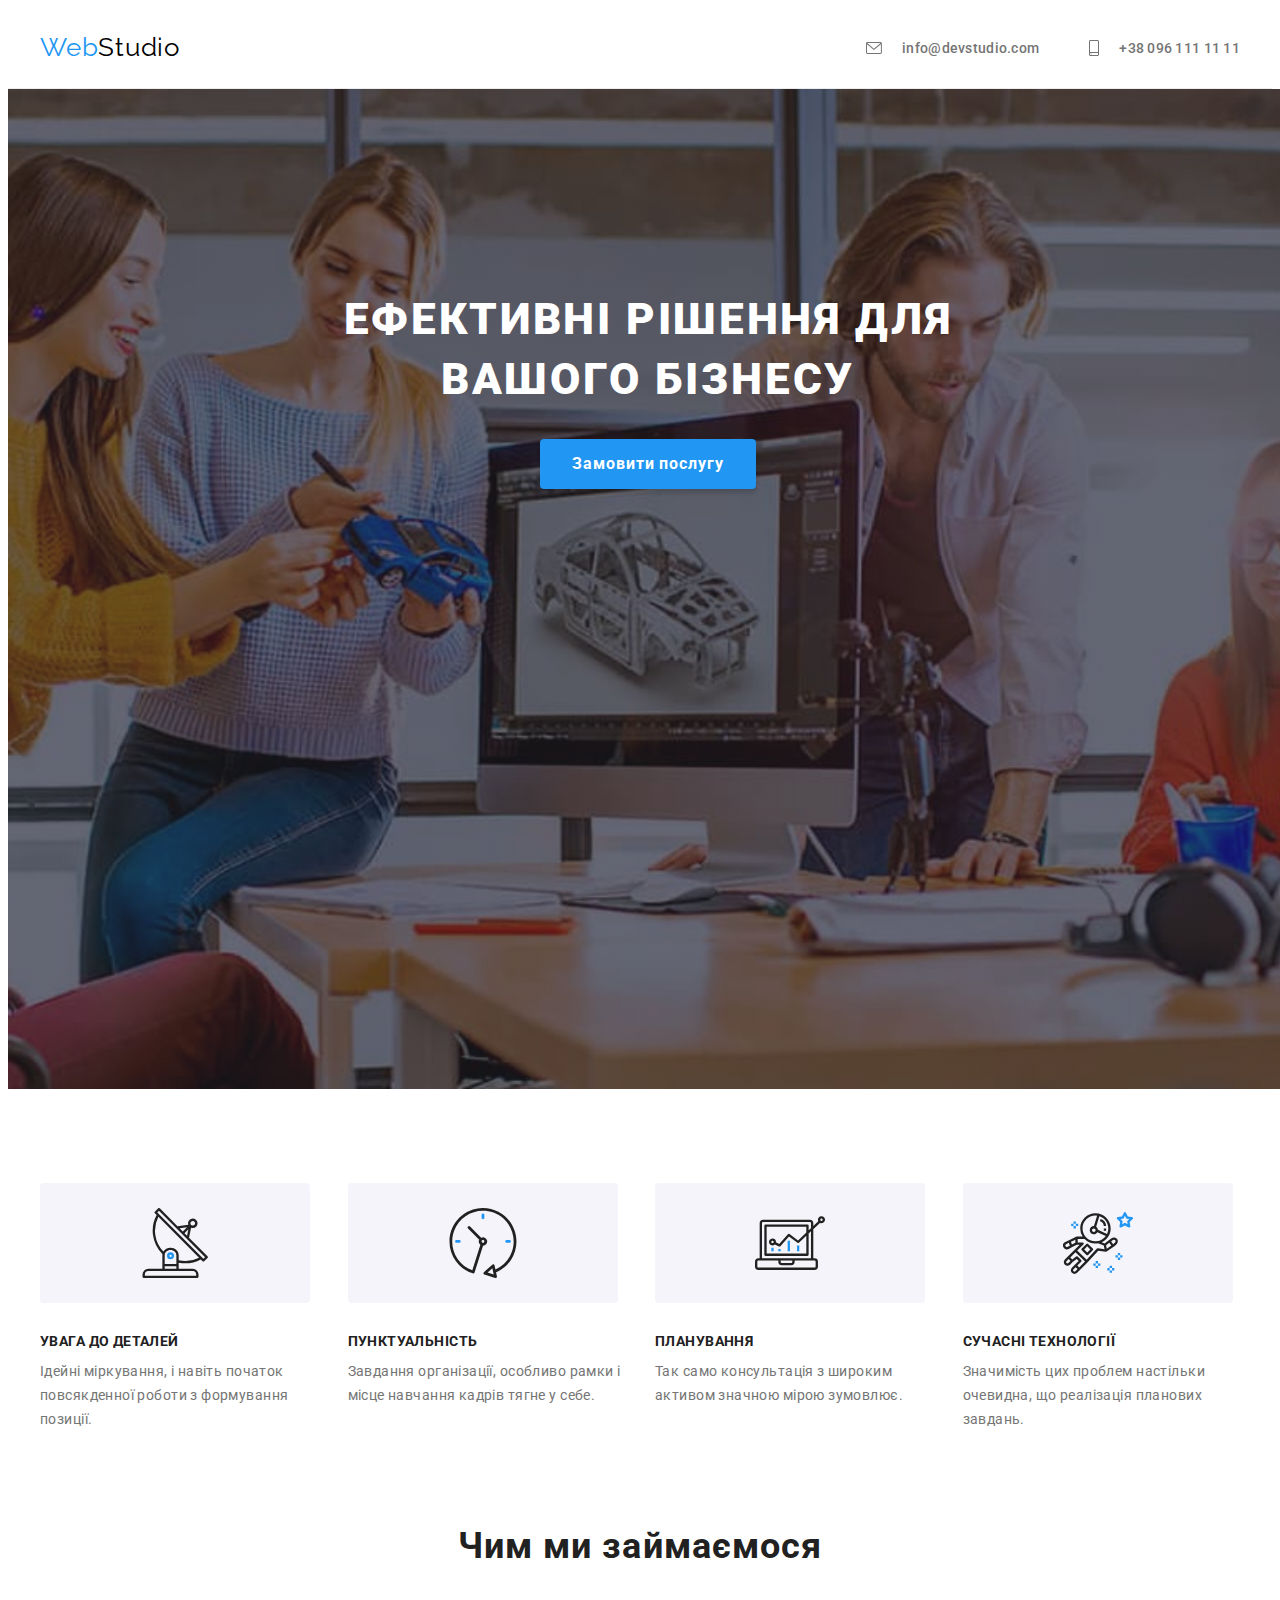
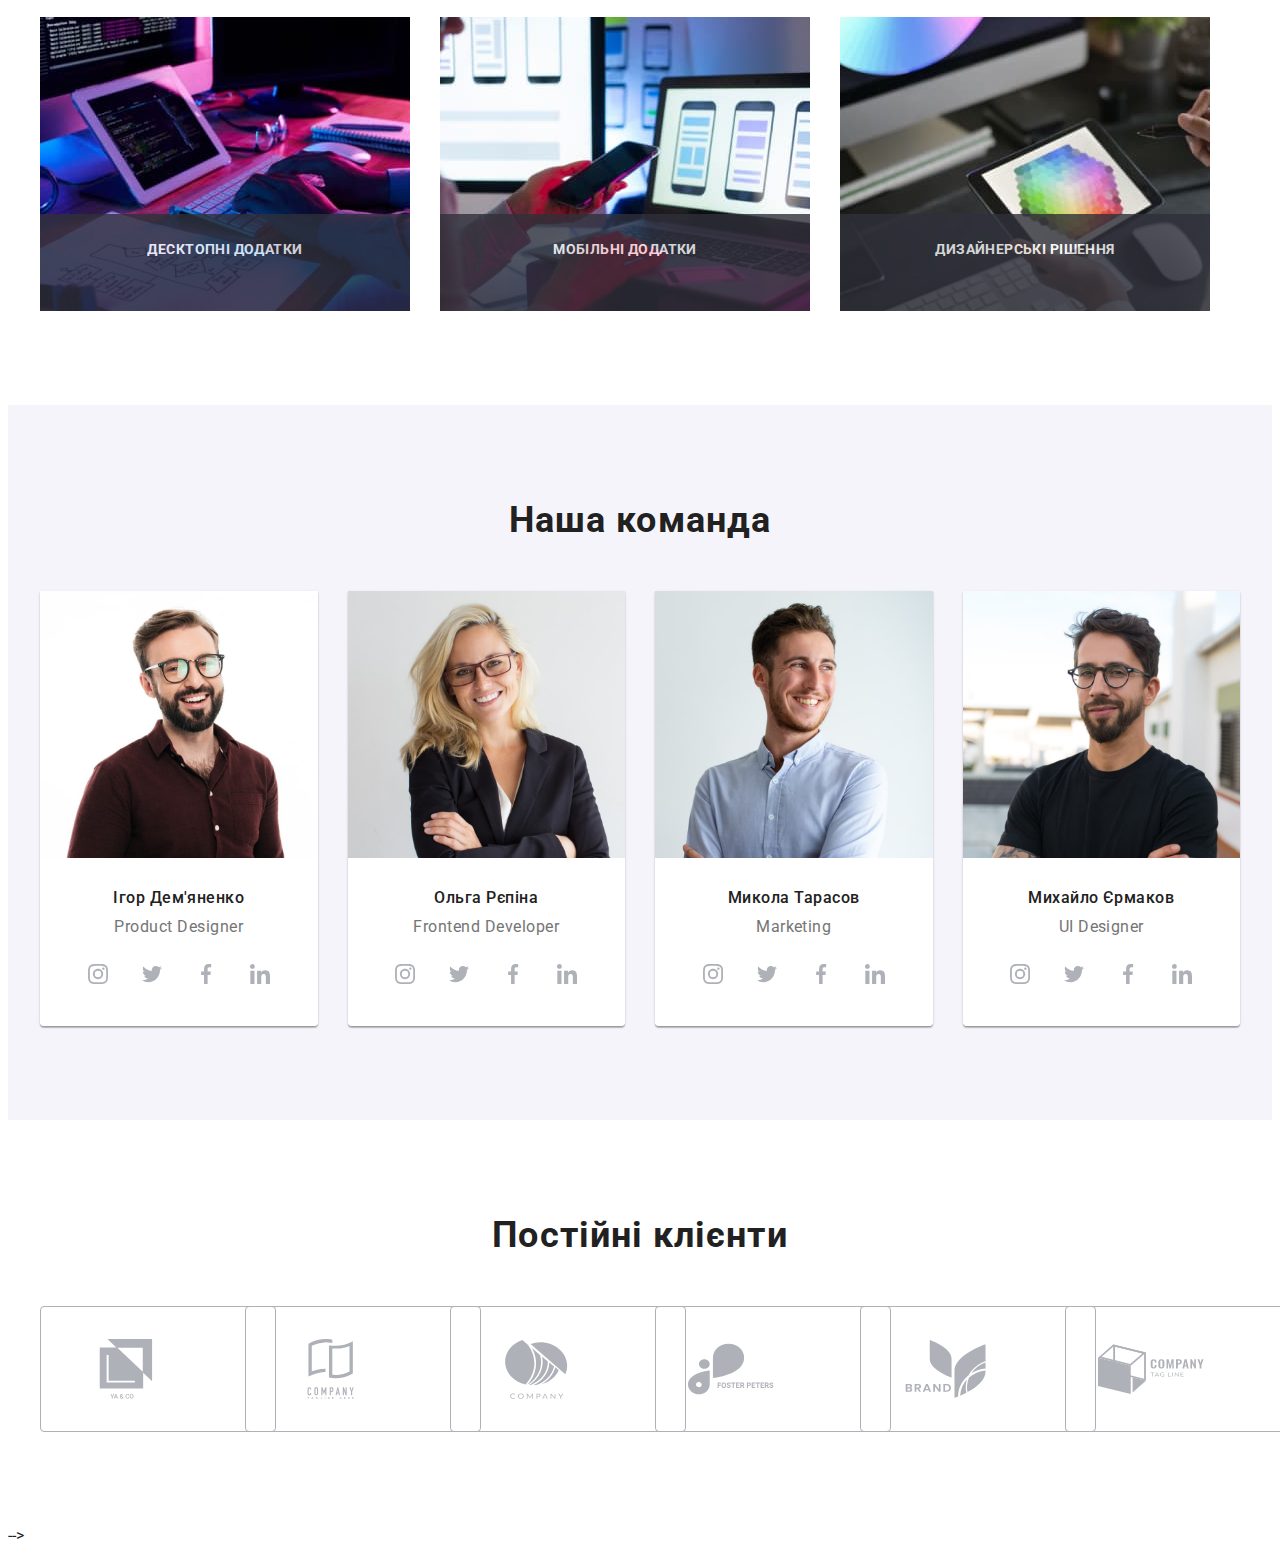
==== commit 8dfd3876: "Адаптація хедер" ====
--- a/index.html
+++ b/index.html
@@ -48,17 +48,17 @@
                         </a>
                     </li>
                 </ul>
-            <button type="button" class="menu-open-btn ">
+            <button type="button" class="menu-open-btn "data-menu-open>
             <svg class="mob-menu-open" width="24" height="16">
                 <use href="./images/icons.svg#icon-mob-menu-open"></use>
             </svg>
         </button>
         </div>
 <!-- MOB MENU -->
-        <div class="mob-menu">
+        <div class="mob-menu is-hidden" data-menu>
             <div class="mob-menu__container container">
                 <div class="mob-menu-up">
-                    <button type="button" class="menu-close-btn">
+                    <button type="button" class="menu-close-btn"data-menu-close>
                         <svg class="mob-menu-close" width="18.67" height="18.67">
                             <use href="./images/icons.svg#icon-mob-menu-close"></use>
                         </svg>
@@ -78,7 +78,6 @@
                     </div >
                 </div >
                <div class="mob-menu-bottom">
-                    <div class="mob-menu__contacts">
                         <ul class="mob__contacts ul">
                             <li class="mob__contacts-list">
                                 <a href=" mailto:info@devstudio.com" class="mob-mail link">
@@ -97,8 +96,6 @@
                                 </a>
                             </li>
                         </ul>
-                    </div >
-                     <div class="mob-menu-soc">
                          <ul class="mob-soc">
                              <li class="soc-list__item">
                                 <a 
@@ -133,7 +130,6 @@
                                 >LinkedIn</a>
                              </li>
                          </ul>
-                     </div >
                </div >
             </div >
         </div>
@@ -586,5 +582,6 @@
         </div>
     </div>
     <script src="./js/modal.js"></script>
+    <script src="./js/mobile-menu.js"></script>
 </body>
 </html>--- a/css/main.min.css
+++ b/css/main.min.css
@@ -1 +1 @@
-body{font-family:"Raleway",sans-serif;font-family:"Roboto",sans-serif;background-color:var(--white);color:var(--main-text-color)}.section{padding-top:60px;padding-bottom:60px}@media screen and (min-width: 1200px){.section{padding-top:94px;padding-bottom:94px}}.link{text-decoration:none}:root{--main-text-color: #212121;--secondary-text-color: #757575;--accent: #2196F3;--btn-hover: #188CE8;--white: #ffffff;--black: #000000;--team-section-color: #F5F4FA;--section-color: #2F303A;--btn-color: #F5F4FA;--footer-background-color: #2F303A;--border-project-color: #EEEEEE;--border-header: #ECECEC;--soc-link-team: #AFB1B8;--aside-bck-color: #2F303A;--time: 250ms;--cubic: cubic-bezier(0.4, 0, 0.2, 1);--mob-menu-shadow: 0px 4px 8px rgba(0, 0, 0, 0.04), 0px 2px 4px rgba(0, 0, 0, 0.08), 0px 1px 3px rgba(0, 0, 0, 0.16)}h1,h2,h3,h4,h5,h6,p{margin:0}ul{list-style:none;margin:0;padding:0}address{font-style:normal}img{display:block;max-width:100%;height:auto;width:100%}textarea{resize:none}.visually-hidden{position:absolute;width:1px;height:1px;margin:-1px;border:0;padding:0;white-space:nowrap;-webkit-clip-path:inset(100%);clip-path:inset(100%);clip:rect(0 0 0 0);overflow:hidden}.is-hidden{opacity:0;visibility:hidden;pointer-events:none}.container{width:100%;padding-left:15px;padding-right:15px;margin:0 auto}@media screen and (min-width: 480px){.container{max-width:480px}}@media screen and (min-width: 768px){.container{max-width:768px}}@media screen and (min-width: 1200px){.container{max-width:1200px}}.btn{cursor:pointer;font-family:inherit;display:block;margin:auto}.about__title{font-size:14px;line-height:1.1428571429;letter-spacing:.03em;text-transform:uppercase;color:var(--main-text-color);margin-bottom:10px;margin-top:30px;text-align:center}@media screen and (min-width: 768px){.about__title{text-align:start}}@media screen and (min-width: 1200px){.about__title{max-width:1200px}}.about__sutitle{font-size:14px;line-height:1.7142857143;letter-spacing:.03em;color:var(--secondary-text-color)}.backdrop{position:fixed;width:100%;height:100%;background:rgba(0,0,0,.2);top:0;transition:opacity 1000ms var(--cubic),visibility 1000ms var(--cubic)}.modal{width:528px;min-height:581px;background:var(--white);box-shadow:0px 1px 3px rgba(0,0,0,.12),0px 1px 1px rgba(0,0,0,.14),0px 2px 1px rgba(0,0,0,.2);border-radius:4px;transform:translate(-50%, -50%) scaleX(1);top:50%;left:50%;position:absolute;transition:transform 1000ms var(--cubic);padding:40px}.backdrop.is-hidden .modal{transform:translate(-50%, -50%) scaleX(1.5)}.close-dtn{box-sizing:border-box;width:30px;height:30px;background:var(--white);border:1px solid rgba(0,0,0,.1);border-radius:50%;display:flex;align-items:center;justify-content:center;background-color:rgba(0,0,0,0);position:absolute;right:8px;top:8px}.close-dtn:hover,.close-dtn:focus{color:var(--accent)}.close-icon{fill:currentColor}.modal-title{font-weight:700;font-size:20px;line-height:1.15;text-align:center;letter-spacing:.03em;color:var(--black);margin-bottom:12px}.modal-label{margin-bottom:10px}.label-title{display:inline-block;margin-bottom:4px;font-size:12px;line-height:1.1666666667;letter-spacing:.01em;color:var(--secondary-text-color)}.input-wrap{position:relative}.modal-icon{position:absolute;left:5px;top:50%;transform:translateY(-50%);margin-left:11px;fill:currentColor}.modal-input:focus+.modal-icon{fill:var(--accent)}.modal-input{width:100%;height:40px;border:1px solid rgba(33,33,33,.2);border-radius:4px;display:block;background-color:rgba(0,0,0,0);font-size:14px;color:var(--black);outline:rgba(0,0,0,0);padding-left:42px;transition:color var(--time) var(--cubic),border-color var(--time) var(--cubic)}.modal-input:focus{border-color:var(--accent)}.modal-feedback{margin-bottom:20px}.feedback{display:block;width:448px;height:120px;border:1px solid rgba(33,33,33,.2);border-radius:4px;margin-bottom:20px;padding:12px 16px;color:var(--secondary-text-color);outline:rgba(0,0,0,0);font-size:12px;line-height:1.1666666667;transition:color var(--time) var(--cubic),border-color var(--time) var(--cubic)}.feedback:focus,.feedback:hover{border-color:var(--accent)}.feedback::-moz-placeholder{font-size:14px;line-height:1.1666666667;letter-spacing:.01em;color:var(--secondary-text-color)}.feedback:-ms-input-placeholder{font-size:14px;line-height:1.1666666667;letter-spacing:.01em;color:var(--secondary-text-color)}.feedback::placeholder{font-size:14px;line-height:1.1666666667;letter-spacing:.01em;color:var(--secondary-text-color)}.policy-label{display:flex;align-items:center;justify-content:center;gap:8px;margin-bottom:30px;font-size:14px;line-height:1.7142857143;letter-spacing:.03em;color:var(--secondary-text-color)}.policy-icon{fill:var(--white);border:2px solid #212121;border-radius:2px;transition:border-color var(--time) var(--cubic),background-color var(--time) var(--cubic)}.policy-checkbox:checked+.policy-icon{border-color:rgba(0,0,0,0);background-color:var(--accent)}.policy-link{position:relative;font-weight:400;font-size:14px;line-height:1.7142857143;letter-spacing:.03em;color:var(--accent)}.policy-link::after{content:" ";position:absolute;bottom:5px;left:0;width:100%;height:1px;background-color:var(--accent)}.send-btn{font-weight:700;font-size:16px;line-height:1.875;display:flex;align-items:center;text-align:center;letter-spacing:.06em;color:var(--white);width:200px;height:50px;background:#2196f3;box-shadow:0px 4px 4px rgba(0,0,0,.15);border-radius:4px;border:none;padding:10px 52px;transition:background-color var(--time) var(--cubic)}.send-btn:hover,.send-btn:focus{background:var(--btn-hover);box-shadow:0px 4px 4px rgba(0,0,0,.15);border-radius:4px}.aside-title{font-size:28px;line-height:1.1785714286;text-align:center;letter-spacing:.03em;color:var(--main-text-color);margin-bottom:30px}@media screen and (min-width: 768px){.aside-title{margin-bottom:30px;font-size:28px;line-height:1.1785714286}}@media screen and (min-width: 1200px){.aside-title{margin-bottom:50px;font-size:36px;line-height:1.1666666667}}.header{background:var(--white);border-bottom:1px solid var(--border-header)}.logo-link{font-family:Raleway;color:var(--black);font-size:26px;line-height:1.1923076923;letter-spacing:.03em}.header__logo{margin-right:93px}.web{color:var(--accent)}.header__container{display:flex;align-items:center;height:80px}.header__navigation{margin-right:auto}.menu__link.current{color:var(--accent)}.menu,.header__contacts{left:0px;top:0px;display:none;gap:50px}.menu__link{font-weight:500;font-size:14px;line-height:1.1428571429;letter-spacing:.02em;color:var(--main-text-colo);position:relative;display:block;padding:32px 0}.menu__link:hover,.menu__link:focus{color:var(--accent)}.menu__link.current.link::after{display:block;content:"";position:absolute;bottom:-1px;left:0;width:100%;height:4px;background-color:var(--accent);border-radius:2px}.header-mail,.header-tel{font-weight:500;font-size:14px;line-height:1.1428571429;letter-spacing:.02em;color:var(--secondary-text-color);display:flex;padding-top:32px;padding-bottom:32px;align-items:center;gap:10px;transition:color var(--time) var(--cubic)}.header-mail:hover,.header-mail:focus,.header-tel:hover,.header-tel:focus{color:var(--accent)}.icon-mail,.icon-tel{fill:currentColor}.mob-menu{position:fixed;width:100vw;height:100vh;top:0;background-color:var(--white);box-shadow:var(mob-menu-shadow);padding-top:48px;padding-left:40px;padding-bottom:48px}.mob-container{height:100%;display:flex;flex-direction:column;justify-content:space-between;overflow:auto}.mob-menu-up{margin-bottom:auto}.menu-open-btn{display:block;margin-left:auto;cursor:pointer;font-family:inherit;position:absolute;top:10px;right:15px;box-sizing:border-box;align-items:center;justify-content:center;background-color:rgba(0,0,0,0);border:none}.menu-open-btn:hover,.menu-open-btn:focus{color:var(--accent)}.menu-close-btn{margin-left:auto;cursor:pointer;font-family:inherit;display:block;position:absolute;top:10px;right:15px;box-sizing:border-box;align-items:center;justify-content:center;background-color:rgba(0,0,0,0);border:none}.menu-close-btn:hover,.menu-close-btn:focus{color:var(--accent)}.mob-menu-close .mob-menu-open{fill:currentColor}.mob-menu__item:not(:last-child){margin-bottom:32px}.mob-menu__link{font-weight:500;font-size:40px;line-height:1.175;letter-spacing:.02em;color:var(--main-text-colo)}.mob-menu__link.current{color:var(--accent)}.mob__contacts{margin-bottom:64px}.mob__contacts-list{margin-bottom:32px}.mob-mail{font-weight:500;font-size:34px;line-height:1.1764705882;letter-spacing:.02em;color:var(--accent)}.mob-tel{font-weight:500;font-size:24px;line-height:1.1666666667;letter-spacing:.02em;color:var(--secondary-text-color)}.mob-soc{display:flex;flex-wrap:wrap;gap:20px}.mob-soc__link{font-weight:500;font-size:18px;line-height:22px;letter-spacing:.02em;color:#2196f3}.hero{height:400px;background-color:var(--section-color);background-image:linear-gradient(rgba(47, 48, 58, 0.4), rgba(47, 48, 58, 0.4)),url("../images/hero-bg-mob.jpg");background-repeat:no-repeat;background-color:#c4c4c4;background-position:center;text-align:center;padding:118px 0;background-size:cover;max-width:100%;margin:0}@media(min-device-pixel-ratio: 2),(-webkit-min-device-pixel-ratio: 2),(min-resolution: 192dpi),(min-resolution: 2dppx){.hero{background-color:var(--section-color);background-image:linear-gradient(rgba(47, 48, 58, 0.4), rgba(47, 48, 58, 0.4)),url("../images/hero-bg-mob-2x.jpg")}}@media screen and (min-width: 480px){.hero{background-image:linear-gradient(rgba(47, 48, 58, 0.4), rgba(47, 48, 58, 0.4)),url("../images/hero-bg-tab.jpg")}}@media screen and (min-width: 480px)and (min-device-pixel-ratio: 2),screen and (min-width: 480px)and (-webkit-min-device-pixel-ratio: 2),screen and (min-width: 480px)and (min-resolution: 192dpi),screen and (min-width: 480px)and (min-resolution: 2dppx){.hero{background-image:linear-gradient(rgba(47, 48, 58, 0.4), rgba(47, 48, 58, 0.4)),url("../images/hero-bg-tab-2x.jpg")}}@media screen and (min-width: 768px){.hero{height:400px;padding:118px 204px;max-width:100vw;background-image:linear-gradient(rgba(47, 48, 58, 0.4), rgba(47, 48, 58, 0.4)),url("../images/hero.jpg")}}@media screen and (min-width: 768px)and (min-device-pixel-ratio: 2),screen and (min-width: 768px)and (-webkit-min-device-pixel-ratio: 2),screen and (min-width: 768px)and (min-resolution: 192dpi),screen and (min-width: 768px)and (min-resolution: 2dppx){.hero{background-image:linear-gradient(rgba(47, 48, 58, 0.4), rgba(47, 48, 58, 0.4)),url("../images/hero-2x.jpg")}}@media screen and (min-width: 1200px){.hero{height:600px;padding:200px 0;width:1600px}}.hero__title{max-width:360px;margin:0 auto 30px auto;margin-bottom:30px;font-weight:900;font-size:26px;line-height:1.6153846154;text-align:center;letter-spacing:.06em;text-transform:uppercase;color:var(--white)}@media screen and (min-width: 768px){.hero__title{max-width:360px;font-size:26px;line-height:1.6153846154}}@media screen and (min-width: 1200px){.hero__title{max-width:696px;font-size:44px;line-height:1.3636363636}}.hero__btn{font-weight:700;font-size:16px;line-height:1.875;align-items:center;text-align:center;letter-spacing:.06em;background-color:var(--accent);border-radius:4px;border:none;color:var(--white);padding:10px 24px;box-shadow:0px 4px 4px rgba(0,0,0,.15);transition:background-color var(--time) var(--cubic)}.hero__btn:hover,.hero__btn:focus{background-color:var(--btn-hover)}@media screen and (min-width: 1200px){.hero__btn{padding:10px 32px}}.about__container{display:flex}.menu-list{display:flex;gap:30px;flex-wrap:wrap}.menu-list__item{width:100%}@media screen and (min-width: 768px){.menu-list__item{flex-basis:calc((100% - 30px)/2)}}@media screen and (min-width: 1200px){.menu-list__item{flex-basis:calc((100% - 90px)/4)}}.image{max-width:450px;width:100%;height:120px;background-color:var(--team-section-color);display:flex;justify-content:center;align-items:center;border-radius:4px}@media screen and (min-width: 768px){.image{max-width:354px;height:120px}}@media screen and (min-width: 1200px){.image{max-width:270px;height:120px}}.icon{display:block;width:70px;height:70px}.aside{padding-bottom:94px}.aside-list{display:flex;gap:30px}.aside-list-item{display:none}@media screen and (min-width: 768px){.aside-list-item{display:none}}@media screen and (min-width: 1200px){.aside-list-item{display:block;max-width:calc((100% - 30px)/3)}}.aside-titl{display:none}@media screen and (min-width: 1200px){.aside-titl{display:block;text-align:center;letter-spacing:.03em;color:var(--main-text-color);margin-bottom:50px;font-size:36px;line-height:1.1666666667}}.work-wrap{position:relative}.work-text{font-weight:700;font-size:14px;line-height:1.1428571429;text-align:center;letter-spacing:.03em;text-transform:uppercase;color:var(--white);padding-top:27px;position:absolute;position:absolute;bottom:0;left:0;width:370px;height:70px;background-color:var(--aside-bck-color);opacity:.8;margin:0}.team{background:var(--team-section-color)}.team-list{display:flex;gap:30px;flex-wrap:wrap}.team-item{width:100%;box-shadow:0px 1px 3px rgba(0,0,0,.12),0px 1px 1px rgba(0,0,0,.14),0px 2px 1px rgba(0,0,0,.2);border-radius:0px 0px 4px 4px}@media screen and (min-width: 768px){.team-item{width:calc((100% - 30px)/2)}}@media screen and (min-width: 1200px){.team-item{max-width:calc((100% - 90px)/4)}}.team-project{background:var(--white);border-radius:0px 0px 4px 4px;padding-top:30px;padding-bottom:30px}.team-item-title{font-weight:500;font-size:16px;line-height:1.1875;text-align:center;letter-spacing:.03em;color:var(--main-text-color);margin-bottom:10px}.team-item-sutitle{font-size:16px;line-height:1.1875;text-align:center;letter-spacing:.03em;color:var(--secondary-text-color);margin-bottom:16px}.team-social-list{display:flex;justify-content:center;gap:10px}.social-list-item{width:44px;height:44px}.social-list-link{display:flex;width:100%;height:100%;background-color:var(--white);border-radius:50%;align-items:center;justify-content:center;text-decoration:none;color:inherit;color:var(--soc-link-team);transition:background-color var(--time) var(--cubic),color var(--time) var(--cubic)}.social-list-link:hover,.social-list-link:focus{background-color:var(--accent);color:var(--white)}.team-social-icon{fill:currentColor}.clients-list{display:flex;gap:30px;justify-content:center;flex-wrap:wrap}.clients-list-item{flex-basis:calc((100% - 30px)/2)}@media screen and (min-width: 768px){.clients-list-item{max-width:calc((100% - 60px)/3)}}@media screen and (min-width: 1200px){.clients-list-item{max-width:calc((100% - 150px)/6)}}.clients-link{display:flex;align-items:center;color:#afb1b8;width:210px;height:92px;border:1px solid #afb1b8;border-radius:4px;padding:16px 52px;transition:border-color var(--time) var(--cubic),fill var(--time) var(--cubic)}.clients-link:hover,.clients-link:focus{border-color:var(--accent);color:var(--accent)}@media screen and (min-width: 768px){.clients-link{width:226px;height:92px;padding:16px 60px}}@media screen and (min-width: 1200px){.clients-link{width:170px;height:92px;padding:16px 32px}}.clients-icon{fill:currentColor}.footer{background:var(--footer-background-color);background:var(--section-color);margin:0 auto;padding-top:60px;padding-bottom:60px}.logo-footer-link{font-family:Raleway;font-size:26px;line-height:1.9375;letter-spacing:.03em;color:var(--white);margin-top:10px;margin-bottom:20px}.address-list-item:not(:last-child){margin-bottom:9px}.address-link{font-style:normal;font-size:14px;line-height:1.7142857143;letter-spacing:.03em;color:var(--white);transition:background-color var(--time) var(--cubic)}.address-link:hover,.address-link:focus{color:var(--accent)}.contact-link{font-size:14px;line-height:1.7142857143;letter-spacing:.03em;color:rgba(255,255,255,.6);font-style:normal;transition:background-color var(--time) var(--cubic)}.contact-link:hover,.contact-link:focus{color:var(--accent)}.footer .container{display:flex;justify-content:space-between;flex-wrap:wrap}.footer-field{width:100%;flex-wrap:wrap}.footer-social-container{margin-left:70px;margin-top:72;margin-right:93px}.part-footer{display:flex}.footer-title{font-weight:700;font-size:14px;line-height:1.1428571429;letter-spacing:.03em;text-transform:uppercase;color:var(--white);margin-bottom:20px}.footer-social-list{display:flex;align-items:center;gap:10px;margin-top:20px}.footer-list-item{width:44px;height:44px}.footer-social-link{display:flex;width:100%;height:100%;border-radius:50%;background:rgba(255,255,255,.1);align-items:center;color:var(--white);justify-content:center;text-decoration:none;transition:background-color var(--time) var(--cubic)}.footer-social-link:hover,.footer-social-link:focus{background-color:var(--accent)}.team-social-icon{fill:currentColor}.footer-subscribe{display:block}.subscribe-form{display:flex}.footer-input{width:358px;height:50px;border:1px solid rgba(255,255,255,.3);filter:drop-shadow(0px 4px 4px rgba(0, 0, 0, 0.15));border-radius:4px;display:block;background-color:rgba(0,0,0,0);font-size:14px;color:var(--secondary-text-color);outline:rgba(0,0,0,0);padding-left:16px}.subscribe-btn{font-weight:700;font-size:16px;line-height:1.875;display:flex;align-items:center;text-align:center;letter-spacing:.06em;color:var(--white);width:200px;height:50px;background:var(--accent);box-shadow:0px 4px 4px rgba(0,0,0,.15);border-radius:4px;border:none;padding:10px 28px;margin-left:12px;transition:background-color var(--time) var(--cubic)}.subscribe-btn:hover{background-color:var(--btn-hover)}.subscribe-icon{fill:currentColor;margin-left:10px}.profile{padding-top:94px;padding-bottom:94px;margin:0}.profile-list{display:flex;flex-wrap:wrap;gap:8px;padding-bottom:50px;align-items:center;justify-content:center}.btn-portfolio{font-family:inherit;font-style:normal;font-weight:500;font-size:16px;line-height:1.625;text-align:center;letter-spacing:.03em;color:var(--main-text-color);background:var(--btn-color);border-radius:4px;border:none;cursor:pointer;padding:6px 22px;transition:color var(--time) var(--cubic),box-shadow var(--time) var(--cubic),background-color var(--time) var(--cubic)}.btn-portfolio:hover,.btn-portfolio:focus{background:var(--accent);color:var(--btn-color);box-shadow:0px 3px 1px rgba(0,0,0,.1),0px 1px 2px rgba(0,0,0,.08),0px 2px 2px rgba(0,0,0,.12)}.btn-portfolio.current{background-color:var(--accent);color:var(--white);box-shadow:0px 3px 1px rgba(0,0,0,.1),0px 1px 2px rgba(0,0,0,.08),0px 2px 2px rgba(0,0,0,.12)}.work-link{box-shadow:0px 1px 1px rgba(0,0,0,.12),0px 4px 4px rgba(0,0,0,.06),1px 4px 6px rgba(0,0,0,.16);text-decoration:none}.work-overlay{position:relative;overflow:hidden}.work-overlay-text{font-weight:400;font-size:18px;line-height:1.5555555556;letter-spacing:.03em;color:var(--white);position:absolute;top:0;left:0;transform:translateY(100%);transition:transform var(--time) var(--cubic),opacity var(--time) var(--cubic);width:100%;height:100%;padding-top:63px;padding-right:24px;padding-bottom:63px;padding-left:24px;margin:0;opacity:0;background-color:rgba(33,150,243,.9)}.work-link:hover .work-overlay-text{transform:translateY(0);opacity:1}.profile{padding-bottom:67px}.content-title{font-style:normal;font-size:18px;line-height:2;letter-spacing:.06em;color:var(--main-text-color);margin-bottom:4px}.content{display:flex;flex-wrap:wrap;gap:30px}.content-item{flex-basis:calc((100% - 60px)/3);border-bottom:1px solid var(--border-project-color);padding:0;margin:0;transition:box-shadow var(--time) var(--cubic),background-color var(--time) var(--cubic)}.content-item:hover,.content-item:focus{box-shadow:0px 1px 1px rgba(0,0,0,.12),0px 4px 4px rgba(0,0,0,.06),1px 4px 6px rgba(0,0,0,.16)}.project{padding:20px 24px;border:1px solid var(--border-project-color);border-top:0}.content-subtitle{font-size:16px;line-height:1.875;letter-spacing:.03em;color:var(--secondary-text-color)}/*# sourceMappingURL=main.min.css.map */+body{font-family:"Raleway",sans-serif;font-family:"Roboto",sans-serif;background-color:var(--white);color:var(--main-text-color)}.section{padding-top:60px;padding-bottom:60px}@media screen and (min-width: 1200px){.section{padding-top:94px;padding-bottom:94px}}.link{text-decoration:none}:root{--main-text-color: #212121;--secondary-text-color: #757575;--accent: #2196F3;--btn-hover: #188CE8;--white: #ffffff;--black: #000000;--team-section-color: #F5F4FA;--section-color: #2F303A;--btn-color: #F5F4FA;--footer-background-color: #2F303A;--border-project-color: #EEEEEE;--border-header: #ECECEC;--soc-link-team: #AFB1B8;--aside-bck-color: #2F303A;--time: 250ms;--cubic: cubic-bezier(0.4, 0, 0.2, 1);--mob-menu-shadow: 0px 4px 8px rgba(0, 0, 0, 0.04), 0px 2px 4px rgba(0, 0, 0, 0.08), 0px 1px 3px rgba(0, 0, 0, 0.16)}h1,h2,h3,h4,h5,h6,p{margin:0}ul{list-style:none;margin:0;padding:0}address{font-style:normal}img{display:block;max-width:100%;height:auto;width:100%}textarea{resize:none}.visually-hidden{position:absolute;width:1px;height:1px;margin:-1px;border:0;padding:0;white-space:nowrap;-webkit-clip-path:inset(100%);clip-path:inset(100%);clip:rect(0 0 0 0);overflow:hidden}.is-hidden{opacity:0;visibility:hidden;pointer-events:none}.container{width:100%;padding-left:15px;padding-right:15px;margin:0 auto}@media screen and (min-width: 480px){.container{max-width:480px}}@media screen and (min-width: 768px){.container{max-width:768px}}@media screen and (min-width: 1200px){.container{max-width:1200px}}.btn{cursor:pointer;font-family:inherit;display:block;margin:auto}.about__title{font-size:14px;line-height:1.1428571429;letter-spacing:.03em;text-transform:uppercase;color:var(--main-text-color);margin-bottom:10px;margin-top:30px;text-align:center}@media screen and (min-width: 768px){.about__title{text-align:start}}@media screen and (min-width: 1200px){.about__title{max-width:1200px}}.about__sutitle{font-size:14px;line-height:1.7142857143;letter-spacing:.03em;color:var(--secondary-text-color)}.backdrop{position:fixed;width:100%;height:100%;background:rgba(0,0,0,.2);top:0;transition:opacity 1000ms var(--cubic),visibility 1000ms var(--cubic)}.modal{width:528px;min-height:581px;background:var(--white);box-shadow:0px 1px 3px rgba(0,0,0,.12),0px 1px 1px rgba(0,0,0,.14),0px 2px 1px rgba(0,0,0,.2);border-radius:4px;transform:translate(-50%, -50%) scaleX(1);top:50%;left:50%;position:absolute;transition:transform 1000ms var(--cubic);padding:40px}.backdrop.is-hidden .modal{transform:translate(-50%, -50%) scaleX(1.5)}.close-dtn{box-sizing:border-box;width:30px;height:30px;background:var(--white);border:1px solid rgba(0,0,0,.1);border-radius:50%;display:flex;align-items:center;justify-content:center;background-color:rgba(0,0,0,0);position:absolute;right:8px;top:8px}.close-dtn:hover,.close-dtn:focus{color:var(--accent)}.close-icon{fill:currentColor}.modal-title{font-weight:700;font-size:20px;line-height:1.15;text-align:center;letter-spacing:.03em;color:var(--black);margin-bottom:12px}.modal-label{margin-bottom:10px}.label-title{display:inline-block;margin-bottom:4px;font-size:12px;line-height:1.1666666667;letter-spacing:.01em;color:var(--secondary-text-color)}.input-wrap{position:relative}.modal-icon{position:absolute;left:5px;top:50%;transform:translateY(-50%);margin-left:11px;fill:currentColor}.modal-input:focus+.modal-icon{fill:var(--accent)}.modal-input{width:100%;height:40px;border:1px solid rgba(33,33,33,.2);border-radius:4px;display:block;background-color:rgba(0,0,0,0);font-size:14px;color:var(--black);outline:rgba(0,0,0,0);padding-left:42px;transition:color var(--time) var(--cubic),border-color var(--time) var(--cubic)}.modal-input:focus{border-color:var(--accent)}.modal-feedback{margin-bottom:20px}.feedback{display:block;width:448px;height:120px;border:1px solid rgba(33,33,33,.2);border-radius:4px;margin-bottom:20px;padding:12px 16px;color:var(--secondary-text-color);outline:rgba(0,0,0,0);font-size:12px;line-height:1.1666666667;transition:color var(--time) var(--cubic),border-color var(--time) var(--cubic)}.feedback:focus,.feedback:hover{border-color:var(--accent)}.feedback::-moz-placeholder{font-size:14px;line-height:1.1666666667;letter-spacing:.01em;color:var(--secondary-text-color)}.feedback:-ms-input-placeholder{font-size:14px;line-height:1.1666666667;letter-spacing:.01em;color:var(--secondary-text-color)}.feedback::placeholder{font-size:14px;line-height:1.1666666667;letter-spacing:.01em;color:var(--secondary-text-color)}.policy-label{display:flex;align-items:center;justify-content:center;gap:8px;margin-bottom:30px;font-size:14px;line-height:1.7142857143;letter-spacing:.03em;color:var(--secondary-text-color)}.policy-icon{fill:var(--white);border:2px solid #212121;border-radius:2px;transition:border-color var(--time) var(--cubic),background-color var(--time) var(--cubic)}.policy-checkbox:checked+.policy-icon{border-color:rgba(0,0,0,0);background-color:var(--accent)}.policy-link{position:relative;font-weight:400;font-size:14px;line-height:1.7142857143;letter-spacing:.03em;color:var(--accent)}.policy-link::after{content:" ";position:absolute;bottom:5px;left:0;width:100%;height:1px;background-color:var(--accent)}.send-btn{font-weight:700;font-size:16px;line-height:1.875;display:flex;align-items:center;text-align:center;letter-spacing:.06em;color:var(--white);width:200px;height:50px;background:#2196f3;box-shadow:0px 4px 4px rgba(0,0,0,.15);border-radius:4px;border:none;padding:10px 52px;transition:background-color var(--time) var(--cubic)}.send-btn:hover,.send-btn:focus{background:var(--btn-hover);box-shadow:0px 4px 4px rgba(0,0,0,.15);border-radius:4px}.aside-title{font-size:28px;line-height:1.1785714286;text-align:center;letter-spacing:.03em;color:var(--main-text-color);margin-bottom:30px}@media screen and (min-width: 768px){.aside-title{margin-bottom:30px;font-size:28px;line-height:1.1785714286}}@media screen and (min-width: 1200px){.aside-title{margin-bottom:50px;font-size:36px;line-height:1.1666666667}}.header{background:var(--white);border-bottom:1px solid var(--border-header)}.logo-link{font-family:Raleway;color:var(--black);font-size:26px;line-height:1.1923076923;letter-spacing:.03em}.header__logo{padding:16px 0}@media screen and (min-width: 768px){.header__logo{margin-right:87px;padding-top:26px;padding-bottom:26px}}@media screen and (min-width: 1200px){.header__logo{margin-right:93px;padding-top:24px;padding-bottom:25px}}.web{color:var(--accent)}.header__container{display:flex;align-items:center;height:80px;justify-content:space-between}.header__navigation{margin-right:auto;display:none}@media screen and (min-width: 768px){.header__navigation{display:flex;margin-right:auto}}.menu__link.current{color:var(--accent)}.menu,.header__contacts{left:0px;top:0px;display:none;gap:50px}@media screen and (min-width: 768px){.menu,.header__contacts{display:flex;flex-direction:column;justify-content:center;gap:10px}}@media screen and (min-width: 1200px){.menu,.header__contacts{display:flex;flex-direction:row;align-items:center;gap:50px}}.menu__link{font-weight:500;font-size:14px;line-height:1.1428571429;letter-spacing:.02em;color:var(--main-text-colo);position:relative;display:none;padding:32px 0;transition:color 250ms var(--cubic)}.menu__link:hover,.menu__link:focus{color:var(--accent)}.menu__link.current.link::after{display:block;content:"";position:absolute;bottom:-1px;left:0;width:100%;height:4px;background-color:var(--accent);border-radius:2px}.header-mail,.header-tel{font-weight:500;font-size:14px;line-height:1.1428571429;letter-spacing:.02em;color:var(--secondary-text-color);display:none;padding-top:32px;padding-bottom:32px;align-items:center;gap:10px;transition:color var(--time) var(--cubic)}.header-mail:hover,.header-mail:focus,.header-tel:hover,.header-tel:focus{color:var(--accent)}@media screen and (min-width: 768px){.header-mail,.header-tel{display:inline-flex;font-weight:500;font-size:14px;line-height:1.1428571429;letter-spacing:.02em;color:var(--secondary-text-color);transition:color var(--time) var(--cubic)}.header-mail:hover,.header-mail:focus,.header-tel:hover,.header-tel:focus{color:var(--accent)}}@media screen and (min-width: 1200px){.header-mail,.header-tel{padding:32px 0}}@media screen and (min-width: 768px){.icon-mail{width:14px;height:10px;fill:currentColor;margin-right:8px}}@media screen and (min-width: 1200px){.icon-mail{width:16px;height:12px;margin-right:10px}}@media screen and (min-width: 768px){.icon-tel{width:10px;height:14px;fill:currentColor;margin-right:8px}}@media screen and (min-width: 1200px){.icon-tel{width:10px;height:16px;margin-right:10px}}.mob-menu{position:fixed;width:100vw;height:100vh;top:0;background-color:var(--white);box-shadow:var(mob-menu-shadow);padding-top:48px;padding-left:40px;padding-bottom:48px}.mob-menu__container{height:100%;display:flex;flex-direction:column;justify-content:space-between;overflow:auto}@media screen and (min-width: 480px){.mob-menu__container{padding-left:40px}}@media screen and (min-width: 768px){.mob-menu__container{display:none}}.mob-menu-bottom{flex-direction:column}.menu-open-btn{width:40px;height:40px;display:flex;align-items:center;justify-content:center;background-color:rgba(0,0,0,0);border:none;cursor:pointer;transition:fill 250ms var(--cubic)}.menu-open-btn:focus{fill:var(--accent-color)}@media screen and (min-width: 768px){.menu-open-btn{display:none}}.menu-close-btn{margin-left:auto;cursor:pointer;font-family:inherit;display:block;position:absolute;top:10px;right:15px;width:40px;height:40px;box-sizing:border-box;align-items:center;justify-content:center;background-color:rgba(0,0,0,0);border:none}.menu-close-btn:focus{color:var(--accent)}@media screen and (min-width: 768px){.menu-close-btn{display:none}}.mob-menu-close .mob-menu-open{fill:currentColor}.mob-menu__item:not(:last-child){margin-bottom:32px}.mob-menu__link{font-weight:500;font-size:40px;line-height:1.175;letter-spacing:.02em;color:var(--main-text-colo);transition:color var(--time) var(--cubic)}.mob-menu__link:focus{color:var(--accent)}.mob-menu__link.current{color:var(--accent)}.mob__contacts{margin-bottom:64px}.mob__contacts-list:not(:last-child){margin-bottom:32px}.mob-mail{font-weight:500;font-size:34px;line-height:1.1764705882;letter-spacing:.02em;color:var(--accent)}.mob-tel{font-weight:500;font-size:24px;line-height:1.1666666667;letter-spacing:.02em;color:var(--secondary-text-color)}@media screen and (min-width: 480px){.mob-tel{font-size:34px}}.mob-soc{display:flex;flex-wrap:wrap;gap:20px}.soc-list__item:not(:last-child){padding-right:10px;border-right:1px solid rgba(33,33,33,.2)}.soc-list__item:not(:first-child){padding-left:10px}.mob-soc__link{font-weight:500;font-size:18px;line-height:22px;letter-spacing:.02em;color:#2196f3}@media screen and (min-width: 480px){.mob-soc__link{font-size:18px}}.hero{height:400px;background-color:var(--section-color);background-image:linear-gradient(rgba(47, 48, 58, 0.4), rgba(47, 48, 58, 0.4)),url("../images/hero-bg-mob.jpg");background-repeat:no-repeat;background-color:#c4c4c4;background-position:center;text-align:center;padding:118px 0;background-size:cover;max-width:100%;margin:0}@media(min-device-pixel-ratio: 2),(-webkit-min-device-pixel-ratio: 2),(min-resolution: 192dpi),(min-resolution: 2dppx){.hero{background-color:var(--section-color);background-image:linear-gradient(rgba(47, 48, 58, 0.4), rgba(47, 48, 58, 0.4)),url("../images/hero-bg-mob-2x.jpg")}}@media screen and (min-width: 480px){.hero{background-image:linear-gradient(rgba(47, 48, 58, 0.4), rgba(47, 48, 58, 0.4)),url("../images/hero-bg-tab.jpg")}}@media screen and (min-width: 480px)and (min-device-pixel-ratio: 2),screen and (min-width: 480px)and (-webkit-min-device-pixel-ratio: 2),screen and (min-width: 480px)and (min-resolution: 192dpi),screen and (min-width: 480px)and (min-resolution: 2dppx){.hero{background-image:linear-gradient(rgba(47, 48, 58, 0.4), rgba(47, 48, 58, 0.4)),url("../images/hero-bg-tab-2x.jpg")}}@media screen and (min-width: 768px){.hero{height:400px;padding:118px 204px;max-width:100vw;background-image:linear-gradient(rgba(47, 48, 58, 0.4), rgba(47, 48, 58, 0.4)),url("../images/hero.jpg")}}@media screen and (min-width: 768px)and (min-device-pixel-ratio: 2),screen and (min-width: 768px)and (-webkit-min-device-pixel-ratio: 2),screen and (min-width: 768px)and (min-resolution: 192dpi),screen and (min-width: 768px)and (min-resolution: 2dppx){.hero{background-image:linear-gradient(rgba(47, 48, 58, 0.4), rgba(47, 48, 58, 0.4)),url("../images/hero-2x.jpg")}}@media screen and (min-width: 1200px){.hero{height:600px;padding:200px 0;width:1600px}}.hero__title{max-width:360px;margin:0 auto 30px auto;margin-bottom:30px;font-weight:900;font-size:26px;line-height:1.6153846154;text-align:center;letter-spacing:.06em;text-transform:uppercase;color:var(--white)}@media screen and (min-width: 768px){.hero__title{max-width:360px;font-size:26px;line-height:1.6153846154}}@media screen and (min-width: 1200px){.hero__title{max-width:696px;font-size:44px;line-height:1.3636363636}}.hero__btn{font-weight:700;font-size:16px;line-height:1.875;align-items:center;text-align:center;letter-spacing:.06em;background-color:var(--accent);border-radius:4px;border:none;color:var(--white);padding:10px 24px;box-shadow:0px 4px 4px rgba(0,0,0,.15);transition:background-color var(--time) var(--cubic)}.hero__btn:hover,.hero__btn:focus{background-color:var(--btn-hover)}@media screen and (min-width: 1200px){.hero__btn{padding:10px 32px}}.about__container{display:flex}.menu-list{display:flex;gap:30px;flex-wrap:wrap}.menu-list__item{width:100%}@media screen and (min-width: 768px){.menu-list__item{flex-basis:calc((100% - 30px)/2)}}@media screen and (min-width: 1200px){.menu-list__item{flex-basis:calc((100% - 90px)/4)}}.image{max-width:450px;width:100%;height:120px;background-color:var(--team-section-color);display:flex;justify-content:center;align-items:center;border-radius:4px}@media screen and (min-width: 768px){.image{max-width:354px;height:120px}}@media screen and (min-width: 1200px){.image{max-width:270px;height:120px}}.icon{display:block;width:70px;height:70px}.aside{padding-bottom:94px}.aside-list{display:flex;gap:30px}.aside-list-item{display:none}@media screen and (min-width: 768px){.aside-list-item{display:none}}@media screen and (min-width: 1200px){.aside-list-item{display:block;max-width:calc((100% - 30px)/3)}}.aside-titl{display:none}@media screen and (min-width: 1200px){.aside-titl{display:block;text-align:center;letter-spacing:.03em;color:var(--main-text-color);margin-bottom:50px;font-size:36px;line-height:1.1666666667}}.work-wrap{position:relative}.work-text{font-weight:700;font-size:14px;line-height:1.1428571429;text-align:center;letter-spacing:.03em;text-transform:uppercase;color:var(--white);padding-top:27px;position:absolute;position:absolute;bottom:0;left:0;width:370px;height:70px;background-color:var(--aside-bck-color);opacity:.8;margin:0}.team{background:var(--team-section-color)}.team-list{display:flex;gap:30px;flex-wrap:wrap}.team-item{width:100%;box-shadow:0px 1px 3px rgba(0,0,0,.12),0px 1px 1px rgba(0,0,0,.14),0px 2px 1px rgba(0,0,0,.2);border-radius:0px 0px 4px 4px}@media screen and (min-width: 768px){.team-item{width:calc((100% - 30px)/2)}}@media screen and (min-width: 1200px){.team-item{max-width:calc((100% - 90px)/4)}}.team-project{background:var(--white);border-radius:0px 0px 4px 4px;padding-top:30px;padding-bottom:30px}.team-item-title{font-weight:500;font-size:16px;line-height:1.1875;text-align:center;letter-spacing:.03em;color:var(--main-text-color);margin-bottom:10px}.team-item-sutitle{font-size:16px;line-height:1.1875;text-align:center;letter-spacing:.03em;color:var(--secondary-text-color);margin-bottom:16px}.team-social-list{display:flex;justify-content:center;gap:10px}.social-list-item{width:44px;height:44px}.social-list-link{display:flex;width:100%;height:100%;background-color:var(--white);border-radius:50%;align-items:center;justify-content:center;text-decoration:none;color:inherit;color:var(--soc-link-team);transition:background-color var(--time) var(--cubic),color var(--time) var(--cubic)}.social-list-link:hover,.social-list-link:focus{background-color:var(--accent);color:var(--white)}.team-social-icon{fill:currentColor}.clients-list{display:flex;gap:30px;justify-content:center;flex-wrap:wrap}.clients-list-item{flex-basis:calc((100% - 30px)/2)}@media screen and (min-width: 768px){.clients-list-item{max-width:calc((100% - 60px)/3)}}@media screen and (min-width: 1200px){.clients-list-item{max-width:calc((100% - 150px)/6)}}.clients-link{display:flex;align-items:center;color:#afb1b8;width:210px;height:92px;border:1px solid #afb1b8;border-radius:4px;padding:16px 52px;transition:border-color var(--time) var(--cubic),fill var(--time) var(--cubic)}.clients-link:hover,.clients-link:focus{border-color:var(--accent);color:var(--accent)}@media screen and (min-width: 768px){.clients-link{width:226px;height:92px;padding:16px 60px}}@media screen and (min-width: 1200px){.clients-link{width:170px;height:92px;padding:16px 32px}}.clients-icon{fill:currentColor}.footer{background:var(--footer-background-color);background:var(--section-color);margin:0 auto;padding-top:60px;padding-bottom:60px}.logo-footer-link{font-family:Raleway;font-size:26px;line-height:1.9375;letter-spacing:.03em;color:var(--white);margin-top:10px;margin-bottom:20px}.address-list-item:not(:last-child){margin-bottom:9px}.address-link{font-style:normal;font-size:14px;line-height:1.7142857143;letter-spacing:.03em;color:var(--white);transition:background-color var(--time) var(--cubic)}.address-link:hover,.address-link:focus{color:var(--accent)}.contact-link{font-size:14px;line-height:1.7142857143;letter-spacing:.03em;color:rgba(255,255,255,.6);font-style:normal;transition:background-color var(--time) var(--cubic)}.contact-link:hover,.contact-link:focus{color:var(--accent)}.footer .container{display:flex;justify-content:space-between;flex-wrap:wrap}.footer-field{width:100%;flex-wrap:wrap}.footer-social-container{margin-left:70px;margin-top:72;margin-right:93px}.part-footer{display:flex}.footer-title{font-weight:700;font-size:14px;line-height:1.1428571429;letter-spacing:.03em;text-transform:uppercase;color:var(--white);margin-bottom:20px}.footer-social-list{display:flex;align-items:center;gap:10px;margin-top:20px}.footer-list-item{width:44px;height:44px}.footer-social-link{display:flex;width:100%;height:100%;border-radius:50%;background:rgba(255,255,255,.1);align-items:center;color:var(--white);justify-content:center;text-decoration:none;transition:background-color var(--time) var(--cubic)}.footer-social-link:hover,.footer-social-link:focus{background-color:var(--accent)}.team-social-icon{fill:currentColor}.footer-subscribe{display:block}.subscribe-form{display:flex}.footer-input{width:358px;height:50px;border:1px solid rgba(255,255,255,.3);filter:drop-shadow(0px 4px 4px rgba(0, 0, 0, 0.15));border-radius:4px;display:block;background-color:rgba(0,0,0,0);font-size:14px;color:var(--secondary-text-color);outline:rgba(0,0,0,0);padding-left:16px}.subscribe-btn{font-weight:700;font-size:16px;line-height:1.875;display:flex;align-items:center;text-align:center;letter-spacing:.06em;color:var(--white);width:200px;height:50px;background:var(--accent);box-shadow:0px 4px 4px rgba(0,0,0,.15);border-radius:4px;border:none;padding:10px 28px;margin-left:12px;transition:background-color var(--time) var(--cubic)}.subscribe-btn:hover{background-color:var(--btn-hover)}.subscribe-icon{fill:currentColor;margin-left:10px}.profile{padding-top:94px;padding-bottom:94px;margin:0}.profile-list{display:flex;flex-wrap:wrap;gap:8px;padding-bottom:50px;align-items:center;justify-content:center}.btn-portfolio{font-family:inherit;font-style:normal;font-weight:500;font-size:16px;line-height:1.625;text-align:center;letter-spacing:.03em;color:var(--main-text-color);background:var(--btn-color);border-radius:4px;border:none;cursor:pointer;padding:6px 22px;transition:color var(--time) var(--cubic),box-shadow var(--time) var(--cubic),background-color var(--time) var(--cubic)}.btn-portfolio:hover,.btn-portfolio:focus{background:var(--accent);color:var(--btn-color);box-shadow:0px 3px 1px rgba(0,0,0,.1),0px 1px 2px rgba(0,0,0,.08),0px 2px 2px rgba(0,0,0,.12)}.btn-portfolio.current{background-color:var(--accent);color:var(--white);box-shadow:0px 3px 1px rgba(0,0,0,.1),0px 1px 2px rgba(0,0,0,.08),0px 2px 2px rgba(0,0,0,.12)}.work-link{box-shadow:0px 1px 1px rgba(0,0,0,.12),0px 4px 4px rgba(0,0,0,.06),1px 4px 6px rgba(0,0,0,.16);text-decoration:none}.work-overlay{position:relative;overflow:hidden}.work-overlay-text{font-weight:400;font-size:18px;line-height:1.5555555556;letter-spacing:.03em;color:var(--white);position:absolute;top:0;left:0;transform:translateY(100%);transition:transform var(--time) var(--cubic),opacity var(--time) var(--cubic);width:100%;height:100%;padding-top:63px;padding-right:24px;padding-bottom:63px;padding-left:24px;margin:0;opacity:0;background-color:rgba(33,150,243,.9)}.work-link:hover .work-overlay-text{transform:translateY(0);opacity:1}.profile{padding-bottom:67px}.content-title{font-style:normal;font-size:18px;line-height:2;letter-spacing:.06em;color:var(--main-text-color);margin-bottom:4px}.content{display:flex;flex-wrap:wrap;gap:30px}.content-item{flex-basis:calc((100% - 60px)/3);border-bottom:1px solid var(--border-project-color);padding:0;margin:0;transition:box-shadow var(--time) var(--cubic),background-color var(--time) var(--cubic)}.content-item:hover,.content-item:focus{box-shadow:0px 1px 1px rgba(0,0,0,.12),0px 4px 4px rgba(0,0,0,.06),1px 4px 6px rgba(0,0,0,.16)}.project{padding:20px 24px;border:1px solid var(--border-project-color);border-top:0}.content-subtitle{font-size:16px;line-height:1.875;letter-spacing:.03em;color:var(--secondary-text-color)}/*# sourceMappingURL=main.min.css.map */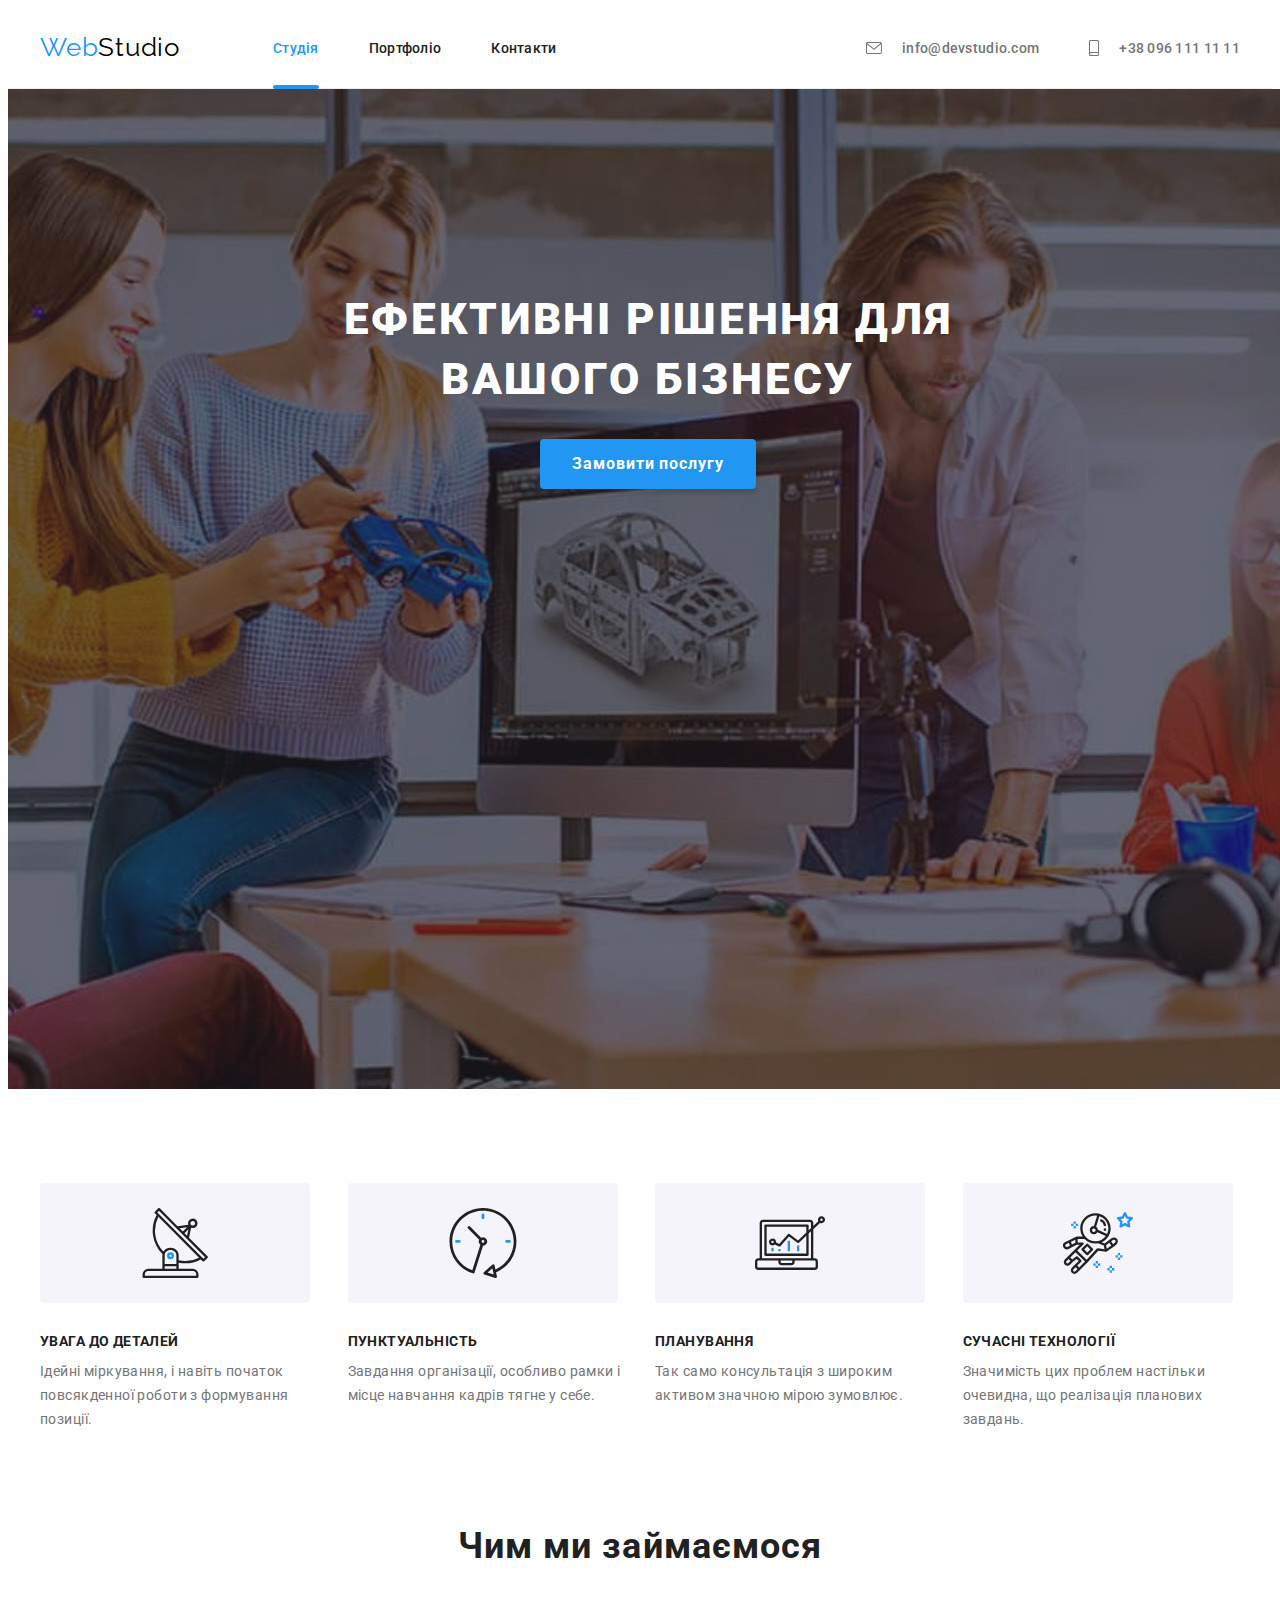
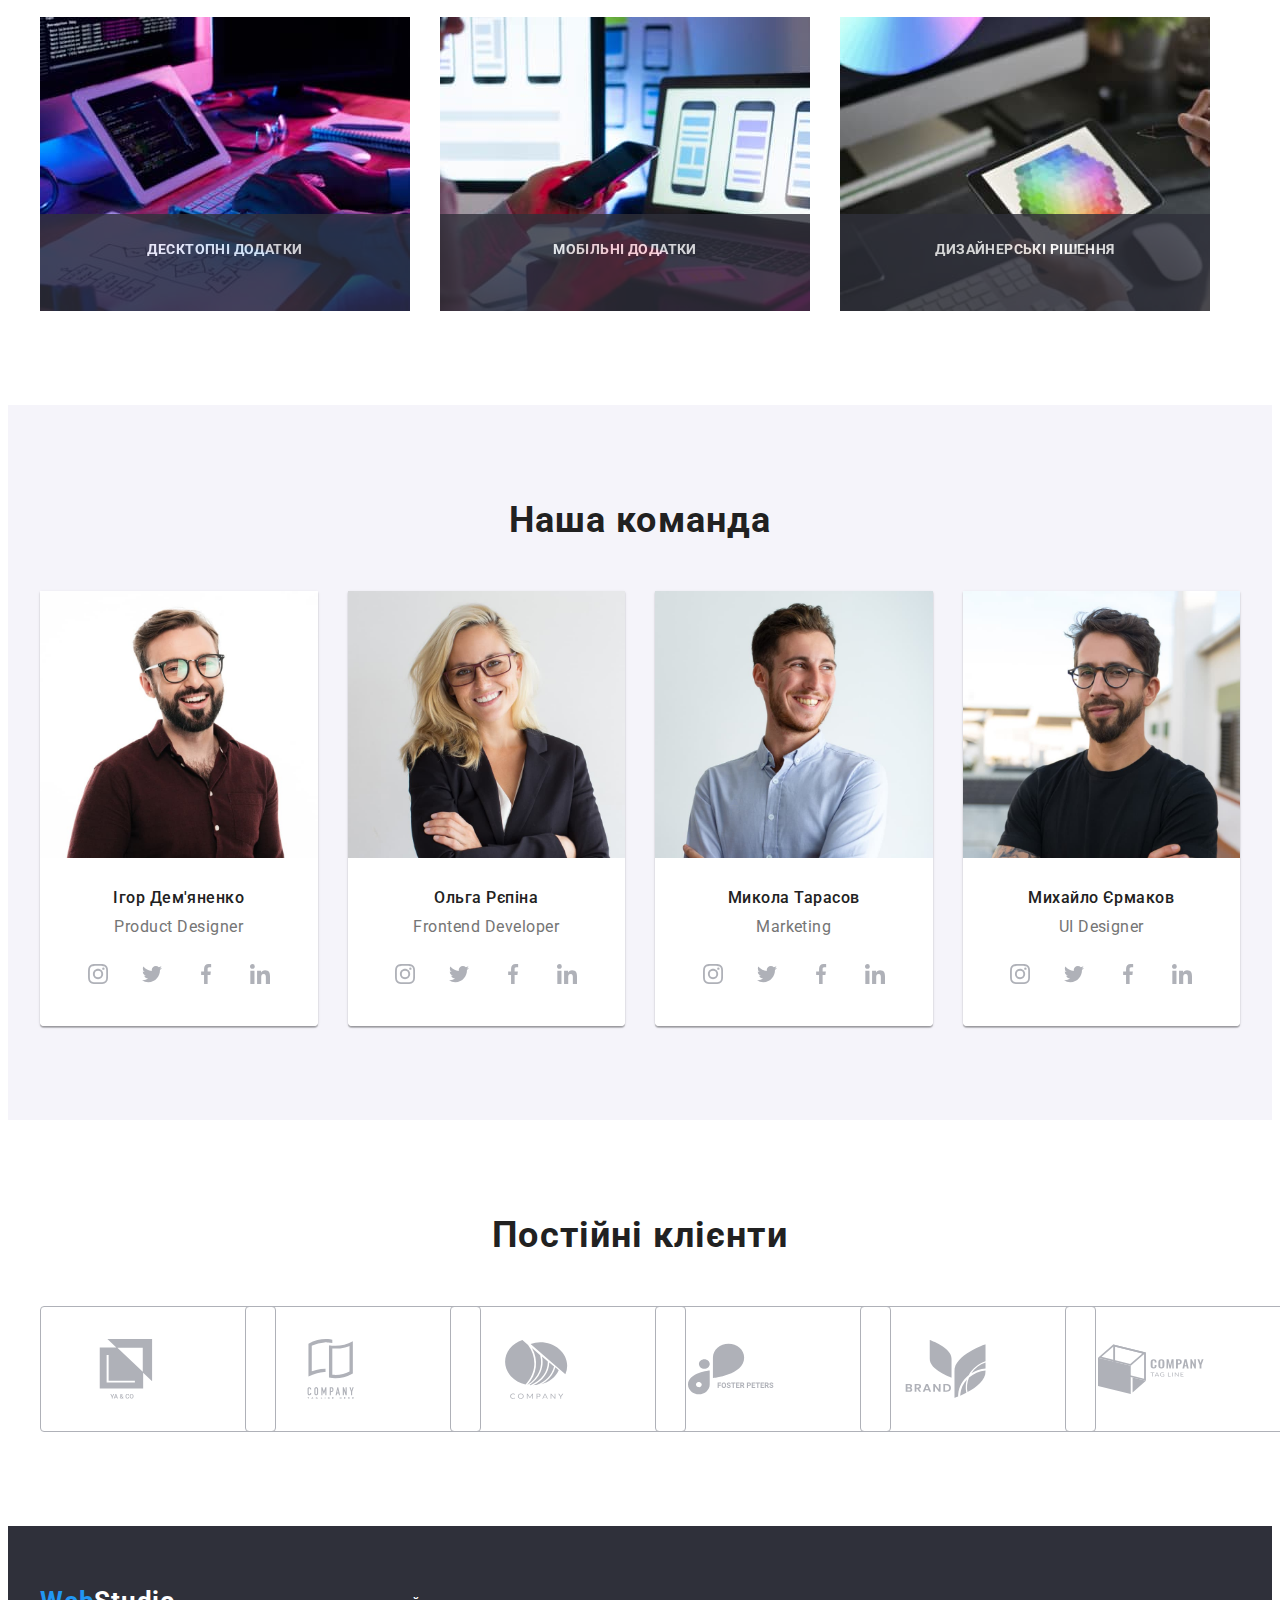
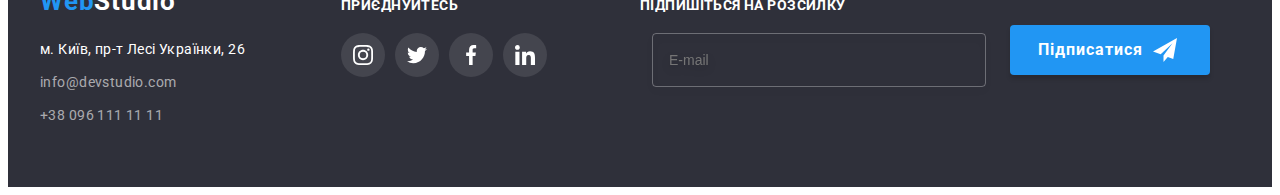
==== commit e4063eb1: "Адаптація футора" ====
--- a/index.html
+++ b/index.html
@@ -425,81 +425,93 @@
     </section>
     </main>
     <!-- FOOTER -->
-    <!-- <footer class="footer ">
-        <!-- <div class="footer-field container">
-            <div class="footer-container">
-                <a href="./index.html" class="logo-footer-link link"><span class="web">Web</span>Studio</a>
-                    <address class="address">
-                        <ul class="address-list ul">
-                            <li class="address-list-item">
-                                <a class="address-link link" href="https://goo.gl/maps/7Ttrmz1NtePC2R1u5" target="_blank" rel="nooper noreffere">м. Київ, пр-т Лесі Українки, 26</a>
-                            </li>
-                            <li class="address-list-item">
-                                <a class="contact-link link" href="mailto:info@devstudio.com">info@devstudio.com</a>
-                            </li>
-                            <li class="address-list-item">
-                                <a class="contact-link link" href="tel:+380961111111">+38 096 111 11 11</a>
-                            </li>
-                        </ul> 
-                    </address> 
-            </div> -->
-            <!-- приєднуйтесь -->
-            <!-- <div class="footer-social-container">
-                <span class="footer-title">ПРИЄДНУЙТЕСЬ</span>
-                <ul class="footer-social-list">
-                    <li class="footer-list-item">
-                        <a class="footer-social-link" href="#">
-                            <svg class="team-social-icon" width="20" height="20">
-                                <use href="./images/icons.svg#icon-instagram-2"></use>
-                            </svg>
-                        </a>
-                    </li>
-                    <li class="footer-list-item">
-                        <a class="footer-social-link" href="#">
-                            <svg class="team-social-icon" width="20" height="20">
-                                <use href="./images/icons.svg#icon-twitter-1"></use>
-                            </svg>
-                        </a>
-                    </li>
-                    <li class="footer-list-item">
-                        <a class="footer-social-link" href="#">
-                            <svg class="team-social-icon" width="20" height="20">
-                                <use href="./images/icons.svg#icon-facebook-1"></use>
-                            </svg>
-                        </a>
-                    </li>
-                    <li class="footer-list-item">
-                        <a class="footer-social-link" href="#">
-                            <svg class="team-social-icon" width="20" height="20">
-                                <use href="./images/icons.svg#icon-linkedin-1"></use>
-                            </svg>
-                        </a>
-                    </li>
-                </ul>
-            </div> -->
+    <footer class="footer ">
+        <div class="footer-field container">
+           <div class="footer-inner">
+                <div class="footer-container">
+                        <!-- логотип -->
+                        <a href="./index.html" class="logo-footer-link link"><span class="web">Web</span>Studio</a>
+                        <!-- контакти -->
+                            <address class="address">
+                                <ul class="address-list ul">
+                                    <li class="address-list-item">
+                                        <a 
+                                            class="address-link link" 
+                                            href="https://goo.gl/maps/7Ttrmz1NtePC2R1u5" 
+                                            target="_blank" 
+                                            rel="nooper noreffere nofollow"
+                                            >м. Київ, пр-т Лесі Українки, 26</a>
+                                    </li>
+                                    <li class="address-list-item">
+                                        <a class="contact-link link" href="mailto:info@devstudio.com">info@devstudio.com</a>
+                                    </li>
+                                    <li class="address-list-item">
+                                        <a class="contact-link link" href="tel:+380961111111">+38 096 111 11 11</a>
+                                    </li>
+                                </ul> 
+                            </address> 
+                    </div>
+                    <!-- приєднуйтесь -->
+                    <div class="footer-social-container">
+                        <span class="footer-title">ПРИЄДНУЙТЕСЬ</span>
+                        <ul class="footer-social-list">
+                            <li class="footer-list-item">
+                                <a class="footer-social-link" href="#">
+                                    <svg class="team-social-icon" width="20" height="20">
+                                        <use href="./images/icons.svg#icon-instagram-2"></use>
+                                    </svg>
+                                </a>
+                            </li>
+                            <li class="footer-list-item">
+                                <a class="footer-social-link" href="#">
+                                    <svg class="team-social-icon" width="20" height="20">
+                                        <use href="./images/icons.svg#icon-twitter-1"></use>
+                                    </svg>
+                                </a>
+                            </li>
+                            <li class="footer-list-item">
+                                <a class="footer-social-link" href="#">
+                                    <svg class="team-social-icon" width="20" height="20">
+                                        <use href="./images/icons.svg#icon-facebook-1"></use>
+                                    </svg>
+                                </a>
+                            </li>
+                            <li class="footer-list-item">
+                                <a class="footer-social-link" href="#">
+                                    <svg class="team-social-icon" width="20" height="20">
+                                        <use href="./images/icons.svg#icon-linkedin-1"></use>
+                                    </svg>
+                                </a>
+                            </li>
+                        </ul>
+                    </div>
+                    
+           </div >
             <!-- підпишіться -->
-            <!-- <div class="footer-subscribe-container">
-            <p class="footer-title">ПІДПИШІТЬСЯ НА РОЗСИЛКУ</p>
-            <form action="#" class="subscribe-form">
-                <label for="user-email"></label>
-                <input 
-                type="email" 
-                name="user-email" 
-                class="footer-input" 
-                required id="user-email" 
-                placeholder="E-mail" 
-            />
-            <div class="subscribe-wrap">
-                <button type="button" class="subscribe-btn btn">Підписатися
-                    <svg class="subscribe-icon" width="24" height="24">
-                    <use href="./images/icons.svg#icon-send"></use>
-                </svg>
-            </button>
+            <div class="footer-subscribe-container">
+                <p class="footer-title">ПІДПИШІТЬСЯ НА РОЗСИЛКУ</p>
+                <form action="#" class="subscribe-form">
+                    <label for="user-email"></label>
+                        <input 
+                            type="email" 
+                            name="user-email" 
+                            class="footer-input" 
+                            required id="user-email"
+                            aria-label="Email"
+                            placeholder="E-mail" 
+                            required
+                    />
+                <div class="subscribe-wrap">
+                    <button type="button" class="subscribe-btn btn">Підписатися
+                        <svg class="subscribe-icon" width="24" height="24">
+                        <use href="./images/icons.svg#icon-send"></use>
+                        </svg>
+                    </button>
+                </div>
+                 </form>
             </div>
-        </form>
         </div>
-        </div> -->
-    </footer> -->
+    </footer>
     <!-- MODAL -->
     <div class="backdrop is-hidden "  data-modal>
         <div class="modal"> 
@@ -516,7 +528,7 @@
                         <input 
                             type="text" 
                             name="user-name" 
-                            class="modal-input"
+                            class="form-user modal-input"
                             required 
                             id="user-name" 
                         />
@@ -531,7 +543,7 @@
                         <input 
                             type="tel" 
                             name="user-tel" 
-                            class="modal-input"
+                            class="form-user modal-input"
                             required
                             id="user-tel" 
                         />
@@ -546,7 +558,7 @@
                         <input 
                             type="email" 
                             name="user-mail" 
-                            class="modal-input"
+                            class="form-user modal-input"
                             required
                             id="user-mail" 
                         />
@@ -574,8 +586,10 @@
                     <svg class="policy-icon" width="16" height="15">
                         <use href="./images/icons.svg#icon-checkmark"></use>
                     </svg>
+                    <span class="policy-text">
                         Погоджуюся з розсилкою та приймаю
-                    <a href="#" class="policy-link link">Умови договору</a>
+                        <a href="#" class="policy-link link">Умови договору</a>
+                    </span>
                 </label>
                 <button type="submit" class="send-btn btn">Відправити</button>
             </form>
--- a/css/main.min.css
+++ b/css/main.min.css
@@ -1 +1 @@
-body{font-family:"Raleway",sans-serif;font-family:"Roboto",sans-serif;background-color:var(--white);color:var(--main-text-color)}.section{padding-top:60px;padding-bottom:60px}@media screen and (min-width: 1200px){.section{padding-top:94px;padding-bottom:94px}}.link{text-decoration:none}:root{--main-text-color: #212121;--secondary-text-color: #757575;--accent: #2196F3;--btn-hover: #188CE8;--white: #ffffff;--black: #000000;--team-section-color: #F5F4FA;--section-color: #2F303A;--btn-color: #F5F4FA;--footer-background-color: #2F303A;--border-project-color: #EEEEEE;--border-header: #ECECEC;--soc-link-team: #AFB1B8;--aside-bck-color: #2F303A;--time: 250ms;--cubic: cubic-bezier(0.4, 0, 0.2, 1);--mob-menu-shadow: 0px 4px 8px rgba(0, 0, 0, 0.04), 0px 2px 4px rgba(0, 0, 0, 0.08), 0px 1px 3px rgba(0, 0, 0, 0.16)}h1,h2,h3,h4,h5,h6,p{margin:0}ul{list-style:none;margin:0;padding:0}address{font-style:normal}img{display:block;max-width:100%;height:auto;width:100%}textarea{resize:none}.visually-hidden{position:absolute;width:1px;height:1px;margin:-1px;border:0;padding:0;white-space:nowrap;-webkit-clip-path:inset(100%);clip-path:inset(100%);clip:rect(0 0 0 0);overflow:hidden}.is-hidden{opacity:0;visibility:hidden;pointer-events:none}.container{width:100%;padding-left:15px;padding-right:15px;margin:0 auto}@media screen and (min-width: 480px){.container{max-width:480px}}@media screen and (min-width: 768px){.container{max-width:768px}}@media screen and (min-width: 1200px){.container{max-width:1200px}}.btn{cursor:pointer;font-family:inherit;display:block;margin:auto}.about__title{font-size:14px;line-height:1.1428571429;letter-spacing:.03em;text-transform:uppercase;color:var(--main-text-color);margin-bottom:10px;margin-top:30px;text-align:center}@media screen and (min-width: 768px){.about__title{text-align:start}}@media screen and (min-width: 1200px){.about__title{max-width:1200px}}.about__sutitle{font-size:14px;line-height:1.7142857143;letter-spacing:.03em;color:var(--secondary-text-color)}.backdrop{position:fixed;width:100%;height:100%;background:rgba(0,0,0,.2);top:0;transition:opacity 1000ms var(--cubic),visibility 1000ms var(--cubic)}.modal{width:528px;min-height:581px;background:var(--white);box-shadow:0px 1px 3px rgba(0,0,0,.12),0px 1px 1px rgba(0,0,0,.14),0px 2px 1px rgba(0,0,0,.2);border-radius:4px;transform:translate(-50%, -50%) scaleX(1);top:50%;left:50%;position:absolute;transition:transform 1000ms var(--cubic);padding:40px}.backdrop.is-hidden .modal{transform:translate(-50%, -50%) scaleX(1.5)}.close-dtn{box-sizing:border-box;width:30px;height:30px;background:var(--white);border:1px solid rgba(0,0,0,.1);border-radius:50%;display:flex;align-items:center;justify-content:center;background-color:rgba(0,0,0,0);position:absolute;right:8px;top:8px}.close-dtn:hover,.close-dtn:focus{color:var(--accent)}.close-icon{fill:currentColor}.modal-title{font-weight:700;font-size:20px;line-height:1.15;text-align:center;letter-spacing:.03em;color:var(--black);margin-bottom:12px}.modal-label{margin-bottom:10px}.label-title{display:inline-block;margin-bottom:4px;font-size:12px;line-height:1.1666666667;letter-spacing:.01em;color:var(--secondary-text-color)}.input-wrap{position:relative}.modal-icon{position:absolute;left:5px;top:50%;transform:translateY(-50%);margin-left:11px;fill:currentColor}.modal-input:focus+.modal-icon{fill:var(--accent)}.modal-input{width:100%;height:40px;border:1px solid rgba(33,33,33,.2);border-radius:4px;display:block;background-color:rgba(0,0,0,0);font-size:14px;color:var(--black);outline:rgba(0,0,0,0);padding-left:42px;transition:color var(--time) var(--cubic),border-color var(--time) var(--cubic)}.modal-input:focus{border-color:var(--accent)}.modal-feedback{margin-bottom:20px}.feedback{display:block;width:448px;height:120px;border:1px solid rgba(33,33,33,.2);border-radius:4px;margin-bottom:20px;padding:12px 16px;color:var(--secondary-text-color);outline:rgba(0,0,0,0);font-size:12px;line-height:1.1666666667;transition:color var(--time) var(--cubic),border-color var(--time) var(--cubic)}.feedback:focus,.feedback:hover{border-color:var(--accent)}.feedback::-moz-placeholder{font-size:14px;line-height:1.1666666667;letter-spacing:.01em;color:var(--secondary-text-color)}.feedback:-ms-input-placeholder{font-size:14px;line-height:1.1666666667;letter-spacing:.01em;color:var(--secondary-text-color)}.feedback::placeholder{font-size:14px;line-height:1.1666666667;letter-spacing:.01em;color:var(--secondary-text-color)}.policy-label{display:flex;align-items:center;justify-content:center;gap:8px;margin-bottom:30px;font-size:14px;line-height:1.7142857143;letter-spacing:.03em;color:var(--secondary-text-color)}.policy-icon{fill:var(--white);border:2px solid #212121;border-radius:2px;transition:border-color var(--time) var(--cubic),background-color var(--time) var(--cubic)}.policy-checkbox:checked+.policy-icon{border-color:rgba(0,0,0,0);background-color:var(--accent)}.policy-link{position:relative;font-weight:400;font-size:14px;line-height:1.7142857143;letter-spacing:.03em;color:var(--accent)}.policy-link::after{content:" ";position:absolute;bottom:5px;left:0;width:100%;height:1px;background-color:var(--accent)}.send-btn{font-weight:700;font-size:16px;line-height:1.875;display:flex;align-items:center;text-align:center;letter-spacing:.06em;color:var(--white);width:200px;height:50px;background:#2196f3;box-shadow:0px 4px 4px rgba(0,0,0,.15);border-radius:4px;border:none;padding:10px 52px;transition:background-color var(--time) var(--cubic)}.send-btn:hover,.send-btn:focus{background:var(--btn-hover);box-shadow:0px 4px 4px rgba(0,0,0,.15);border-radius:4px}.aside-title{font-size:28px;line-height:1.1785714286;text-align:center;letter-spacing:.03em;color:var(--main-text-color);margin-bottom:30px}@media screen and (min-width: 768px){.aside-title{margin-bottom:30px;font-size:28px;line-height:1.1785714286}}@media screen and (min-width: 1200px){.aside-title{margin-bottom:50px;font-size:36px;line-height:1.1666666667}}.header{background:var(--white);border-bottom:1px solid var(--border-header)}.logo-link{font-family:Raleway;color:var(--black);font-size:26px;line-height:1.1923076923;letter-spacing:.03em}.header__logo{padding:16px 0}@media screen and (min-width: 768px){.header__logo{margin-right:87px;padding-top:26px;padding-bottom:26px}}@media screen and (min-width: 1200px){.header__logo{margin-right:93px;padding-top:24px;padding-bottom:25px}}.web{color:var(--accent)}.header__container{display:flex;align-items:center;height:80px;justify-content:space-between}.header__navigation{margin-right:auto;display:none}@media screen and (min-width: 768px){.header__navigation{display:flex;margin-right:auto}}.menu__link.current{color:var(--accent)}.menu,.header__contacts{left:0px;top:0px;display:none;gap:50px}@media screen and (min-width: 768px){.menu,.header__contacts{display:flex;flex-direction:column;justify-content:center;gap:10px}}@media screen and (min-width: 1200px){.menu,.header__contacts{display:flex;flex-direction:row;align-items:center;gap:50px}}.menu__link{font-weight:500;font-size:14px;line-height:1.1428571429;letter-spacing:.02em;color:var(--main-text-colo);position:relative;display:none;padding:32px 0;transition:color 250ms var(--cubic)}.menu__link:hover,.menu__link:focus{color:var(--accent)}.menu__link.current.link::after{display:block;content:"";position:absolute;bottom:-1px;left:0;width:100%;height:4px;background-color:var(--accent);border-radius:2px}.header-mail,.header-tel{font-weight:500;font-size:14px;line-height:1.1428571429;letter-spacing:.02em;color:var(--secondary-text-color);display:none;padding-top:32px;padding-bottom:32px;align-items:center;gap:10px;transition:color var(--time) var(--cubic)}.header-mail:hover,.header-mail:focus,.header-tel:hover,.header-tel:focus{color:var(--accent)}@media screen and (min-width: 768px){.header-mail,.header-tel{display:inline-flex;font-weight:500;font-size:14px;line-height:1.1428571429;letter-spacing:.02em;color:var(--secondary-text-color);transition:color var(--time) var(--cubic)}.header-mail:hover,.header-mail:focus,.header-tel:hover,.header-tel:focus{color:var(--accent)}}@media screen and (min-width: 1200px){.header-mail,.header-tel{padding:32px 0}}@media screen and (min-width: 768px){.icon-mail{width:14px;height:10px;fill:currentColor;margin-right:8px}}@media screen and (min-width: 1200px){.icon-mail{width:16px;height:12px;margin-right:10px}}@media screen and (min-width: 768px){.icon-tel{width:10px;height:14px;fill:currentColor;margin-right:8px}}@media screen and (min-width: 1200px){.icon-tel{width:10px;height:16px;margin-right:10px}}.mob-menu{position:fixed;width:100vw;height:100vh;top:0;background-color:var(--white);box-shadow:var(mob-menu-shadow);padding-top:48px;padding-left:40px;padding-bottom:48px}.mob-menu__container{height:100%;display:flex;flex-direction:column;justify-content:space-between;overflow:auto}@media screen and (min-width: 480px){.mob-menu__container{padding-left:40px}}@media screen and (min-width: 768px){.mob-menu__container{display:none}}.mob-menu-bottom{flex-direction:column}.menu-open-btn{width:40px;height:40px;display:flex;align-items:center;justify-content:center;background-color:rgba(0,0,0,0);border:none;cursor:pointer;transition:fill 250ms var(--cubic)}.menu-open-btn:focus{fill:var(--accent-color)}@media screen and (min-width: 768px){.menu-open-btn{display:none}}.menu-close-btn{margin-left:auto;cursor:pointer;font-family:inherit;display:block;position:absolute;top:10px;right:15px;width:40px;height:40px;box-sizing:border-box;align-items:center;justify-content:center;background-color:rgba(0,0,0,0);border:none}.menu-close-btn:focus{color:var(--accent)}@media screen and (min-width: 768px){.menu-close-btn{display:none}}.mob-menu-close .mob-menu-open{fill:currentColor}.mob-menu__item:not(:last-child){margin-bottom:32px}.mob-menu__link{font-weight:500;font-size:40px;line-height:1.175;letter-spacing:.02em;color:var(--main-text-colo);transition:color var(--time) var(--cubic)}.mob-menu__link:focus{color:var(--accent)}.mob-menu__link.current{color:var(--accent)}.mob__contacts{margin-bottom:64px}.mob__contacts-list:not(:last-child){margin-bottom:32px}.mob-mail{font-weight:500;font-size:34px;line-height:1.1764705882;letter-spacing:.02em;color:var(--accent)}.mob-tel{font-weight:500;font-size:24px;line-height:1.1666666667;letter-spacing:.02em;color:var(--secondary-text-color)}@media screen and (min-width: 480px){.mob-tel{font-size:34px}}.mob-soc{display:flex;flex-wrap:wrap;gap:20px}.soc-list__item:not(:last-child){padding-right:10px;border-right:1px solid rgba(33,33,33,.2)}.soc-list__item:not(:first-child){padding-left:10px}.mob-soc__link{font-weight:500;font-size:18px;line-height:22px;letter-spacing:.02em;color:#2196f3}@media screen and (min-width: 480px){.mob-soc__link{font-size:18px}}.hero{height:400px;background-color:var(--section-color);background-image:linear-gradient(rgba(47, 48, 58, 0.4), rgba(47, 48, 58, 0.4)),url("../images/hero-bg-mob.jpg");background-repeat:no-repeat;background-color:#c4c4c4;background-position:center;text-align:center;padding:118px 0;background-size:cover;max-width:100%;margin:0}@media(min-device-pixel-ratio: 2),(-webkit-min-device-pixel-ratio: 2),(min-resolution: 192dpi),(min-resolution: 2dppx){.hero{background-color:var(--section-color);background-image:linear-gradient(rgba(47, 48, 58, 0.4), rgba(47, 48, 58, 0.4)),url("../images/hero-bg-mob-2x.jpg")}}@media screen and (min-width: 480px){.hero{background-image:linear-gradient(rgba(47, 48, 58, 0.4), rgba(47, 48, 58, 0.4)),url("../images/hero-bg-tab.jpg")}}@media screen and (min-width: 480px)and (min-device-pixel-ratio: 2),screen and (min-width: 480px)and (-webkit-min-device-pixel-ratio: 2),screen and (min-width: 480px)and (min-resolution: 192dpi),screen and (min-width: 480px)and (min-resolution: 2dppx){.hero{background-image:linear-gradient(rgba(47, 48, 58, 0.4), rgba(47, 48, 58, 0.4)),url("../images/hero-bg-tab-2x.jpg")}}@media screen and (min-width: 768px){.hero{height:400px;padding:118px 204px;max-width:100vw;background-image:linear-gradient(rgba(47, 48, 58, 0.4), rgba(47, 48, 58, 0.4)),url("../images/hero.jpg")}}@media screen and (min-width: 768px)and (min-device-pixel-ratio: 2),screen and (min-width: 768px)and (-webkit-min-device-pixel-ratio: 2),screen and (min-width: 768px)and (min-resolution: 192dpi),screen and (min-width: 768px)and (min-resolution: 2dppx){.hero{background-image:linear-gradient(rgba(47, 48, 58, 0.4), rgba(47, 48, 58, 0.4)),url("../images/hero-2x.jpg")}}@media screen and (min-width: 1200px){.hero{height:600px;padding:200px 0;width:1600px}}.hero__title{max-width:360px;margin:0 auto 30px auto;margin-bottom:30px;font-weight:900;font-size:26px;line-height:1.6153846154;text-align:center;letter-spacing:.06em;text-transform:uppercase;color:var(--white)}@media screen and (min-width: 768px){.hero__title{max-width:360px;font-size:26px;line-height:1.6153846154}}@media screen and (min-width: 1200px){.hero__title{max-width:696px;font-size:44px;line-height:1.3636363636}}.hero__btn{font-weight:700;font-size:16px;line-height:1.875;align-items:center;text-align:center;letter-spacing:.06em;background-color:var(--accent);border-radius:4px;border:none;color:var(--white);padding:10px 24px;box-shadow:0px 4px 4px rgba(0,0,0,.15);transition:background-color var(--time) var(--cubic)}.hero__btn:hover,.hero__btn:focus{background-color:var(--btn-hover)}@media screen and (min-width: 1200px){.hero__btn{padding:10px 32px}}.about__container{display:flex}.menu-list{display:flex;gap:30px;flex-wrap:wrap}.menu-list__item{width:100%}@media screen and (min-width: 768px){.menu-list__item{flex-basis:calc((100% - 30px)/2)}}@media screen and (min-width: 1200px){.menu-list__item{flex-basis:calc((100% - 90px)/4)}}.image{max-width:450px;width:100%;height:120px;background-color:var(--team-section-color);display:flex;justify-content:center;align-items:center;border-radius:4px}@media screen and (min-width: 768px){.image{max-width:354px;height:120px}}@media screen and (min-width: 1200px){.image{max-width:270px;height:120px}}.icon{display:block;width:70px;height:70px}.aside{padding-bottom:94px}.aside-list{display:flex;gap:30px}.aside-list-item{display:none}@media screen and (min-width: 768px){.aside-list-item{display:none}}@media screen and (min-width: 1200px){.aside-list-item{display:block;max-width:calc((100% - 30px)/3)}}.aside-titl{display:none}@media screen and (min-width: 1200px){.aside-titl{display:block;text-align:center;letter-spacing:.03em;color:var(--main-text-color);margin-bottom:50px;font-size:36px;line-height:1.1666666667}}.work-wrap{position:relative}.work-text{font-weight:700;font-size:14px;line-height:1.1428571429;text-align:center;letter-spacing:.03em;text-transform:uppercase;color:var(--white);padding-top:27px;position:absolute;position:absolute;bottom:0;left:0;width:370px;height:70px;background-color:var(--aside-bck-color);opacity:.8;margin:0}.team{background:var(--team-section-color)}.team-list{display:flex;gap:30px;flex-wrap:wrap}.team-item{width:100%;box-shadow:0px 1px 3px rgba(0,0,0,.12),0px 1px 1px rgba(0,0,0,.14),0px 2px 1px rgba(0,0,0,.2);border-radius:0px 0px 4px 4px}@media screen and (min-width: 768px){.team-item{width:calc((100% - 30px)/2)}}@media screen and (min-width: 1200px){.team-item{max-width:calc((100% - 90px)/4)}}.team-project{background:var(--white);border-radius:0px 0px 4px 4px;padding-top:30px;padding-bottom:30px}.team-item-title{font-weight:500;font-size:16px;line-height:1.1875;text-align:center;letter-spacing:.03em;color:var(--main-text-color);margin-bottom:10px}.team-item-sutitle{font-size:16px;line-height:1.1875;text-align:center;letter-spacing:.03em;color:var(--secondary-text-color);margin-bottom:16px}.team-social-list{display:flex;justify-content:center;gap:10px}.social-list-item{width:44px;height:44px}.social-list-link{display:flex;width:100%;height:100%;background-color:var(--white);border-radius:50%;align-items:center;justify-content:center;text-decoration:none;color:inherit;color:var(--soc-link-team);transition:background-color var(--time) var(--cubic),color var(--time) var(--cubic)}.social-list-link:hover,.social-list-link:focus{background-color:var(--accent);color:var(--white)}.team-social-icon{fill:currentColor}.clients-list{display:flex;gap:30px;justify-content:center;flex-wrap:wrap}.clients-list-item{flex-basis:calc((100% - 30px)/2)}@media screen and (min-width: 768px){.clients-list-item{max-width:calc((100% - 60px)/3)}}@media screen and (min-width: 1200px){.clients-list-item{max-width:calc((100% - 150px)/6)}}.clients-link{display:flex;align-items:center;color:#afb1b8;width:210px;height:92px;border:1px solid #afb1b8;border-radius:4px;padding:16px 52px;transition:border-color var(--time) var(--cubic),fill var(--time) var(--cubic)}.clients-link:hover,.clients-link:focus{border-color:var(--accent);color:var(--accent)}@media screen and (min-width: 768px){.clients-link{width:226px;height:92px;padding:16px 60px}}@media screen and (min-width: 1200px){.clients-link{width:170px;height:92px;padding:16px 32px}}.clients-icon{fill:currentColor}.footer{background:var(--footer-background-color);background:var(--section-color);margin:0 auto;padding-top:60px;padding-bottom:60px}.logo-footer-link{font-family:Raleway;font-size:26px;line-height:1.9375;letter-spacing:.03em;color:var(--white);margin-top:10px;margin-bottom:20px}.address-list-item:not(:last-child){margin-bottom:9px}.address-link{font-style:normal;font-size:14px;line-height:1.7142857143;letter-spacing:.03em;color:var(--white);transition:background-color var(--time) var(--cubic)}.address-link:hover,.address-link:focus{color:var(--accent)}.contact-link{font-size:14px;line-height:1.7142857143;letter-spacing:.03em;color:rgba(255,255,255,.6);font-style:normal;transition:background-color var(--time) var(--cubic)}.contact-link:hover,.contact-link:focus{color:var(--accent)}.footer .container{display:flex;justify-content:space-between;flex-wrap:wrap}.footer-field{width:100%;flex-wrap:wrap}.footer-social-container{margin-left:70px;margin-top:72;margin-right:93px}.part-footer{display:flex}.footer-title{font-weight:700;font-size:14px;line-height:1.1428571429;letter-spacing:.03em;text-transform:uppercase;color:var(--white);margin-bottom:20px}.footer-social-list{display:flex;align-items:center;gap:10px;margin-top:20px}.footer-list-item{width:44px;height:44px}.footer-social-link{display:flex;width:100%;height:100%;border-radius:50%;background:rgba(255,255,255,.1);align-items:center;color:var(--white);justify-content:center;text-decoration:none;transition:background-color var(--time) var(--cubic)}.footer-social-link:hover,.footer-social-link:focus{background-color:var(--accent)}.team-social-icon{fill:currentColor}.footer-subscribe{display:block}.subscribe-form{display:flex}.footer-input{width:358px;height:50px;border:1px solid rgba(255,255,255,.3);filter:drop-shadow(0px 4px 4px rgba(0, 0, 0, 0.15));border-radius:4px;display:block;background-color:rgba(0,0,0,0);font-size:14px;color:var(--secondary-text-color);outline:rgba(0,0,0,0);padding-left:16px}.subscribe-btn{font-weight:700;font-size:16px;line-height:1.875;display:flex;align-items:center;text-align:center;letter-spacing:.06em;color:var(--white);width:200px;height:50px;background:var(--accent);box-shadow:0px 4px 4px rgba(0,0,0,.15);border-radius:4px;border:none;padding:10px 28px;margin-left:12px;transition:background-color var(--time) var(--cubic)}.subscribe-btn:hover{background-color:var(--btn-hover)}.subscribe-icon{fill:currentColor;margin-left:10px}.profile{padding-top:94px;padding-bottom:94px;margin:0}.profile-list{display:flex;flex-wrap:wrap;gap:8px;padding-bottom:50px;align-items:center;justify-content:center}.btn-portfolio{font-family:inherit;font-style:normal;font-weight:500;font-size:16px;line-height:1.625;text-align:center;letter-spacing:.03em;color:var(--main-text-color);background:var(--btn-color);border-radius:4px;border:none;cursor:pointer;padding:6px 22px;transition:color var(--time) var(--cubic),box-shadow var(--time) var(--cubic),background-color var(--time) var(--cubic)}.btn-portfolio:hover,.btn-portfolio:focus{background:var(--accent);color:var(--btn-color);box-shadow:0px 3px 1px rgba(0,0,0,.1),0px 1px 2px rgba(0,0,0,.08),0px 2px 2px rgba(0,0,0,.12)}.btn-portfolio.current{background-color:var(--accent);color:var(--white);box-shadow:0px 3px 1px rgba(0,0,0,.1),0px 1px 2px rgba(0,0,0,.08),0px 2px 2px rgba(0,0,0,.12)}.work-link{box-shadow:0px 1px 1px rgba(0,0,0,.12),0px 4px 4px rgba(0,0,0,.06),1px 4px 6px rgba(0,0,0,.16);text-decoration:none}.work-overlay{position:relative;overflow:hidden}.work-overlay-text{font-weight:400;font-size:18px;line-height:1.5555555556;letter-spacing:.03em;color:var(--white);position:absolute;top:0;left:0;transform:translateY(100%);transition:transform var(--time) var(--cubic),opacity var(--time) var(--cubic);width:100%;height:100%;padding-top:63px;padding-right:24px;padding-bottom:63px;padding-left:24px;margin:0;opacity:0;background-color:rgba(33,150,243,.9)}.work-link:hover .work-overlay-text{transform:translateY(0);opacity:1}.profile{padding-bottom:67px}.content-title{font-style:normal;font-size:18px;line-height:2;letter-spacing:.06em;color:var(--main-text-color);margin-bottom:4px}.content{display:flex;flex-wrap:wrap;gap:30px}.content-item{flex-basis:calc((100% - 60px)/3);border-bottom:1px solid var(--border-project-color);padding:0;margin:0;transition:box-shadow var(--time) var(--cubic),background-color var(--time) var(--cubic)}.content-item:hover,.content-item:focus{box-shadow:0px 1px 1px rgba(0,0,0,.12),0px 4px 4px rgba(0,0,0,.06),1px 4px 6px rgba(0,0,0,.16)}.project{padding:20px 24px;border:1px solid var(--border-project-color);border-top:0}.content-subtitle{font-size:16px;line-height:1.875;letter-spacing:.03em;color:var(--secondary-text-color)}/*# sourceMappingURL=main.min.css.map */+body{font-family:"Raleway",sans-serif;font-family:"Roboto",sans-serif;background-color:var(--white);color:var(--main-text-color)}.section{padding-top:60px;padding-bottom:60px}@media screen and (min-width: 1200px){.section{padding-top:94px;padding-bottom:94px}}.link{text-decoration:none}:root{--main-text-color: #212121;--secondary-text-color: #757575;--accent: #2196F3;--btn-hover: #188CE8;--white: #ffffff;--black: #000000;--team-section-color: #F5F4FA;--section-color: #2F303A;--btn-color: #F5F4FA;--footer-background-color: #2F303A;--border-project-color: #EEEEEE;--border-header: #ECECEC;--soc-link-team: #AFB1B8;--aside-bck-color: #2F303A;--time: 250ms;--cubic: cubic-bezier(0.4, 0, 0.2, 1);--mob-menu-shadow: 0px 4px 8px rgba(0, 0, 0, 0.04), 0px 2px 4px rgba(0, 0, 0, 0.08), 0px 1px 3px rgba(0, 0, 0, 0.16)}h1,h2,h3,h4,h5,h6,p{margin:0}ul{list-style:none;margin:0;padding:0}address{font-style:normal}img{display:block;max-width:100%;height:auto;width:100%}textarea{resize:none}.visually-hidden{position:absolute;width:1px;height:1px;margin:-1px;border:0;padding:0;white-space:nowrap;-webkit-clip-path:inset(100%);clip-path:inset(100%);clip:rect(0 0 0 0);overflow:hidden}.is-hidden{opacity:0;visibility:hidden;pointer-events:none}.container{width:100%;padding-left:15px;padding-right:15px;margin:0 auto}@media screen and (min-width: 480px){.container{max-width:480px}}@media screen and (min-width: 768px){.container{max-width:768px}}@media screen and (min-width: 1200px){.container{max-width:1200px}}.btn{cursor:pointer;font-family:inherit;display:block;margin:auto}.about__title{font-size:14px;line-height:1.1428571429;letter-spacing:.03em;text-transform:uppercase;color:var(--main-text-color);margin-bottom:10px;margin-top:30px;text-align:center}@media screen and (min-width: 768px){.about__title{text-align:start}}@media screen and (min-width: 1200px){.about__title{max-width:1200px}}.about__sutitle{font-size:14px;line-height:1.7142857143;letter-spacing:.03em;color:var(--secondary-text-color)}.backdrop{position:fixed;width:100%;height:100%;background:rgba(0,0,0,.2);top:0;transition:opacity 1000ms var(--cubic),visibility 1000ms var(--cubic);overflow:scroll;opacity:1}.modal{overflow:auto;min-width:100%;max-height:550px;background:var(--white);box-shadow:0px 1px 3px rgba(0,0,0,.12),0px 1px 1px rgba(0,0,0,.14),0px 2px 1px rgba(0,0,0,.2);border-radius:4px;transform:translate(-50%, -50%) scaleX(1);top:50%;left:50%;position:absolute;transition:transform 1000ms var(--cubic);padding:25px}.backdrop.is-hidden .modal{transform:translate(-50%, -50%) scaleX(1.5)}@media screen and (min-width: 480px){.modal{min-width:450px;max-height:609px;padding:40px}}@media screen and (min-width: 1200px){.modal{width:528px;min-height:581px}}.close-dtn{box-sizing:border-box;width:30px;height:30px;background:var(--white);border:1px solid rgba(0,0,0,.1);border-radius:50%;display:flex;align-items:center;justify-content:center;background-color:rgba(0,0,0,0);position:absolute;right:8px;top:8px}.close-dtn:hover,.close-dtn:focus{fill:var(--accent)}.close-icon{fill:currentColor}.modal-title{font-weight:700;font-size:20px;line-height:1.5;text-align:center;letter-spacing:.03em;color:var(--black);margin-bottom:8px}@media screen and (min-width: 480px){.modal-title{margin-bottom:12px;font-weight:700;font-size:20px;line-height:1.5;text-align:center;letter-spacing:.03em}}@media screen and (min-width: 1200px){.modal-title{font-weight:700;font-size:20px;line-height:1.15;text-align:center;letter-spacing:.03em}}.modal-label{margin-bottom:10px;display:flex;flex-direction:column}.modal-label:nth-of-type(4n){margin-bottom:20px}.label-title{display:inline-block;margin-bottom:4px;font-size:12px;line-height:1.1666666667;letter-spacing:.01em;color:var(--secondary-text-color)}.input-wrap{position:relative}.modal-icon{position:absolute;left:12px;top:50%;transform:translateY(-50%);margin-left:11px;fill:currentColor;transition:fill 250ms var(--cubic)}.modal-input:focus+.modal-icon{fill:var(--accent)}.modal-input{width:100%;height:40px;border:1px solid rgba(33,33,33,.2);border-radius:4px;display:block;background-color:rgba(0,0,0,0);font-size:14px;color:var(--black);outline:rgba(0,0,0,0);transition:color var(--time) var(--cubic),border-color var(--time) var(--cubic)}.modal-input:focus{border-color:var(--accent)}.form-user{padding:9px 10px 9px 30px}@media screen and (min-width: 480px){.form-user{height:40px;padding:11px 12px 11px 42px}}.modal-feedback{display:flex;flex-direction:column;margin-bottom:10px}.modal-feedback:nth-of-type(4n){margin-bottom:20px}.feedback{display:block;width:100%;height:120px;border:1px solid rgba(33,33,33,.2);border-radius:4px;padding:12px 16px;color:var(--secondary-text-color);outline:rgba(0,0,0,0);font-size:12px;line-height:1.1666666667;transition:color var(--time) var(--cubic),border-color var(--time) var(--cubic)}.feedback:focus,.feedback:hover{border-color:var(--accent)}@media screen and (min-width: 480px){.feedback:focus,.feedback:hover{height:120px}}.feedback:focus::-moz-placeholder, .feedback:hover::-moz-placeholder{font-size:14px;line-height:1.1428571429;letter-spacing:.01em;color:rgba(117,117,117,.5)}.feedback:focus:-ms-input-placeholder, .feedback:hover:-ms-input-placeholder{font-size:14px;line-height:1.1428571429;letter-spacing:.01em;color:rgba(117,117,117,.5)}.feedback:focus::placeholder,.feedback:hover::placeholder{font-size:14px;line-height:1.1428571429;letter-spacing:.01em;color:rgba(117,117,117,.5)}@media screen and (min-width: 1200px){.feedback:focus::-moz-placeholder, .feedback:hover::-moz-placeholder{font-size:12px;line-height:1.1666666667;letter-spacing:.01em;color:rgba(117,117,117,.5)}.feedback:focus:-ms-input-placeholder, .feedback:hover:-ms-input-placeholder{font-size:12px;line-height:1.1666666667;letter-spacing:.01em;color:rgba(117,117,117,.5)}.feedback:focus::placeholder,.feedback:hover::placeholder{font-size:12px;line-height:1.1666666667;letter-spacing:.01em;color:rgba(117,117,117,.5)}}.policy-label{display:flex;align-items:center;justify-content:center;gap:8px;font-size:14px;line-height:1.7142857143;letter-spacing:.03em;color:var(--secondary-text-color)}@media screen and (min-width: 480px){.policy-label{margin-bottom:30px}}.policy-text{font-size:12px;line-height:1.1666666667;letter-spacing:.03em;color:var(--secondary-text-color)}@media screen and (min-width: 1200px){.policy-text{font-size:14px;line-height:1.7142857143;letter-spacing:.03em;color:var(--secondary-text-color)}}.policy-icon{fill:var(--white);border:2px solid #212121;border-radius:2px;transition:border-color var(--time) var(--cubic),background-color var(--time) var(--cubic)}.policy-checkbox:checked+.policy-icon{border-color:rgba(0,0,0,0);background-color:var(--accent)}.policy-link{position:relative;font-weight:400;font-size:12px;line-height:1.1666666667;letter-spacing:.03em;color:var(--accent)}@media screen and (min-width: 480px){.policy-link{text-decoration:none}}@media screen and (min-width: 1200px){.policy-link{font-weight:400;font-size:14px;line-height:1.7142857143;letter-spacing:.03em}}.policy-link::after{content:" ";position:absolute;bottom:5px;left:0;width:100%;height:1px;background-color:var(--accent)}.send-btn{font-weight:700;font-size:16px;line-height:1.875;display:flex;align-items:center;text-align:center;letter-spacing:.06em;color:var(--white);width:200px;height:50px;background:#2196f3;box-shadow:0px 4px 4px rgba(0,0,0,.15);border-radius:4px;border:none;padding:10px 52px;transition:background-color var(--time) var(--cubic)}.send-btn:hover,.send-btn:focus{background:var(--btn-hover);box-shadow:0px 4px 4px rgba(0,0,0,.15);border-radius:4px}.aside-title{font-size:28px;line-height:1.1785714286;text-align:center;letter-spacing:.03em;color:var(--main-text-color);margin-bottom:30px}@media screen and (min-width: 768px){.aside-title{margin-bottom:30px;font-size:28px;line-height:1.1785714286}}@media screen and (min-width: 1200px){.aside-title{margin-bottom:50px;font-size:36px;line-height:1.1666666667}}.header{background:var(--white);border-bottom:1px solid var(--border-header)}.logo-link{font-family:Raleway;color:var(--black);font-size:26px;line-height:1.1923076923;letter-spacing:.03em}.header__logo{padding:16px 0}@media screen and (min-width: 768px){.header__logo{margin-right:87px;padding-top:26px;padding-bottom:26px}}@media screen and (min-width: 1200px){.header__logo{margin-right:93px;padding-top:24px;padding-bottom:25px}}.web{color:var(--accent)}.header__container{display:flex;align-items:center;height:80px;justify-content:space-between}.header__navigation{margin-right:auto;display:none}@media screen and (min-width: 768px){.header__navigation{display:block;margin-right:auto}}.menu__link.current{color:var(--accent)}.menu,.header__contacts{left:0px;top:0px;display:none;gap:50px}@media screen and (min-width: 768px){.menu,.header__contacts{display:flex;justify-content:center;gap:10px}}@media screen and (min-width: 1200px){.menu,.header__contacts{display:flex;flex-direction:row;align-items:center;gap:50px}}@media screen and (min-width: 768px){.header__contacts{display:flex;flex-direction:column;justify-content:center;gap:10px}}@media screen and (min-width: 1200px){.header__contacts{display:flex;flex-direction:row;align-items:center;gap:50px}}.menu__link{font-weight:500;font-size:14px;line-height:1.1428571429;letter-spacing:.02em;color:var(--main-text-colo);position:relative;display:none;padding:32px 0;transition:color 250ms var(--cubic)}.menu__link:hover,.menu__link:focus{color:var(--accent)}@media screen and (min-width: 768px){.menu__link{display:flex}}@media screen and (min-width: 1200px){.menu__link{display:flex}}.menu__link.current.link::after{display:block;content:"";position:absolute;bottom:-1px;left:0;width:100%;height:4px;background-color:var(--accent);border-radius:2px}.header-mail,.header-tel{font-weight:500;font-size:14px;line-height:1.1428571429;letter-spacing:.02em;color:var(--secondary-text-color);display:none;align-items:center;gap:10px;transition:color var(--time) var(--cubic)}.header-mail:hover,.header-mail:focus,.header-tel:hover,.header-tel:focus{color:var(--accent)}@media screen and (min-width: 768px){.header-mail,.header-tel{display:inline-flex;font-weight:500;font-size:14px;line-height:1.1428571429;letter-spacing:.02em;color:var(--secondary-text-color);transition:color var(--time) var(--cubic)}.header-mail:hover,.header-mail:focus,.header-tel:hover,.header-tel:focus{color:var(--accent)}}@media screen and (min-width: 1200px){.header-mail,.header-tel{padding:32px 0}}@media screen and (min-width: 768px){.icon-mail{width:14px;height:10px;fill:currentColor;margin-right:8px}}@media screen and (min-width: 1200px){.icon-mail{width:16px;height:12px;margin-right:10px}}@media screen and (min-width: 768px){.icon-tel{width:10px;height:14px;fill:currentColor;margin-right:8px}}@media screen and (min-width: 1200px){.icon-tel{width:10px;height:16px;margin-right:10px}}.mob-menu{position:fixed;width:100vw;height:100vh;top:0;background-color:var(--white);box-shadow:var(mob-menu-shadow);padding-top:48px;padding-left:40px;padding-bottom:48px}.mob-menu__container{height:100%;display:flex;flex-direction:column;justify-content:space-between;overflow:auto}@media screen and (min-width: 480px){.mob-menu__container{padding-left:40px}}@media screen and (min-width: 768px){.mob-menu__container{display:none}}.mob-menu-bottom{flex-direction:column}.menu-open-btn{width:40px;height:40px;display:flex;align-items:center;justify-content:center;background-color:rgba(0,0,0,0);border:none;cursor:pointer;transition:fill 250ms var(--cubic)}.menu-open-btn:focus{fill:var(--accent-color)}@media screen and (min-width: 768px){.menu-open-btn{display:none}}.menu-close-btn{margin-left:auto;cursor:pointer;font-family:inherit;display:block;position:absolute;top:10px;right:15px;width:40px;height:40px;box-sizing:border-box;align-items:center;justify-content:center;background-color:rgba(0,0,0,0);border:none}.menu-close-btn:focus{color:var(--accent)}@media screen and (min-width: 768px){.menu-close-btn{display:none}}.mob-menu-close .mob-menu-open{fill:currentColor}.mob-menu__item:not(:last-child){margin-bottom:32px}.mob-menu__link{font-weight:500;font-size:40px;line-height:1.175;letter-spacing:.02em;color:var(--main-text-colo);transition:color var(--time) var(--cubic)}.mob-menu__link:focus{color:var(--accent)}.mob-menu__link.current{color:var(--accent)}.mob__contacts{margin-bottom:64px}.mob__contacts-list:not(:last-child){margin-bottom:32px}.mob-mail{font-weight:500;font-size:34px;line-height:1.1764705882;letter-spacing:.02em;color:var(--accent)}.mob-tel{font-weight:500;font-size:24px;line-height:1.1666666667;letter-spacing:.02em;color:var(--secondary-text-color)}@media screen and (min-width: 480px){.mob-tel{font-size:34px}}.mob-soc{display:flex;flex-wrap:wrap;gap:20px}.soc-list__item:not(:last-child){padding-right:10px;border-right:1px solid rgba(33,33,33,.2)}.soc-list__item:not(:first-child){padding-left:10px}.mob-soc__link{font-weight:500;font-size:18px;line-height:22px;letter-spacing:.02em;color:#2196f3}@media screen and (min-width: 480px){.mob-soc__link{font-size:18px}}.hero{height:400px;background-color:var(--section-color);background-image:linear-gradient(rgba(47, 48, 58, 0.4), rgba(47, 48, 58, 0.4)),url("../images/hero-bg-mob.jpg");background-repeat:no-repeat;background-color:#c4c4c4;background-position:center;text-align:center;padding:118px 0;background-size:cover;max-width:100%;margin:0 auto}@media(min-device-pixel-ratio: 2),(-webkit-min-device-pixel-ratio: 2),(min-resolution: 192dpi),(min-resolution: 2dppx){.hero{background-color:var(--section-color);background-image:linear-gradient(rgba(47, 48, 58, 0.4), rgba(47, 48, 58, 0.4)),url("../images/hero-bg-mob-2x.jpg")}}@media screen and (min-width: 480px){.hero{background-image:linear-gradient(rgba(47, 48, 58, 0.4), rgba(47, 48, 58, 0.4)),url("../images/hero-bg-tab.jpg")}}@media screen and (min-width: 480px)and (min-device-pixel-ratio: 2),screen and (min-width: 480px)and (-webkit-min-device-pixel-ratio: 2),screen and (min-width: 480px)and (min-resolution: 192dpi),screen and (min-width: 480px)and (min-resolution: 2dppx){.hero{background-image:linear-gradient(rgba(47, 48, 58, 0.4), rgba(47, 48, 58, 0.4)),url("../images/hero-bg-tab-2x.jpg")}}@media screen and (min-width: 768px){.hero{height:400px;padding:118px 204px;max-width:100vw;background-image:linear-gradient(rgba(47, 48, 58, 0.4), rgba(47, 48, 58, 0.4)),url("../images/hero.jpg")}}@media screen and (min-width: 768px)and (min-device-pixel-ratio: 2),screen and (min-width: 768px)and (-webkit-min-device-pixel-ratio: 2),screen and (min-width: 768px)and (min-resolution: 192dpi),screen and (min-width: 768px)and (min-resolution: 2dppx){.hero{background-image:linear-gradient(rgba(47, 48, 58, 0.4), rgba(47, 48, 58, 0.4)),url("../images/hero-2x.jpg")}}@media screen and (min-width: 1200px){.hero{height:600px;padding:200px 0;width:1600px}}.hero__title{max-width:360px;margin:0 auto 30px auto;margin-bottom:30px;font-weight:900;font-size:26px;line-height:1.6153846154;text-align:center;letter-spacing:.06em;text-transform:uppercase;color:var(--white)}@media screen and (min-width: 768px){.hero__title{max-width:360px;font-size:26px;line-height:1.6153846154}}@media screen and (min-width: 1200px){.hero__title{max-width:696px;font-size:44px;line-height:1.3636363636}}.hero__btn{font-weight:700;font-size:16px;line-height:1.875;align-items:center;text-align:center;letter-spacing:.06em;background-color:var(--accent);border-radius:4px;border:none;color:var(--white);padding:10px 24px;box-shadow:0px 4px 4px rgba(0,0,0,.15);transition:background-color var(--time) var(--cubic)}.hero__btn:hover,.hero__btn:focus{background-color:var(--btn-hover)}@media screen and (min-width: 1200px){.hero__btn{padding:10px 32px}}.about__container{display:flex}.menu-list{display:flex;gap:30px;flex-wrap:wrap}.menu-list__item{width:100%}@media screen and (min-width: 768px){.menu-list__item{flex-basis:calc((100% - 30px)/2)}}@media screen and (min-width: 1200px){.menu-list__item{flex-basis:calc((100% - 90px)/4)}}.image{max-width:450px;width:100%;height:120px;background-color:var(--team-section-color);display:flex;justify-content:center;align-items:center;border-radius:4px}@media screen and (min-width: 768px){.image{max-width:354px;height:120px}}@media screen and (min-width: 1200px){.image{max-width:270px;height:120px}}.icon{display:block;width:70px;height:70px}.aside{padding-bottom:94px}.aside-list{display:flex;gap:30px}.aside-list-item{display:none}@media screen and (min-width: 768px){.aside-list-item{display:none}}@media screen and (min-width: 1200px){.aside-list-item{display:block;max-width:calc((100% - 30px)/3)}}.aside-titl{display:none}@media screen and (min-width: 1200px){.aside-titl{display:block;text-align:center;letter-spacing:.03em;color:var(--main-text-color);margin-bottom:50px;font-size:36px;line-height:1.1666666667}}.work-wrap{position:relative}.work-text{font-weight:700;font-size:14px;line-height:1.1428571429;text-align:center;letter-spacing:.03em;text-transform:uppercase;color:var(--white);padding-top:27px;position:absolute;position:absolute;bottom:0;left:0;width:370px;height:70px;background-color:var(--aside-bck-color);opacity:.8;margin:0}.team{background:var(--team-section-color)}.team-list{display:flex;gap:30px;flex-wrap:wrap}.team-item{width:100%;box-shadow:0px 1px 3px rgba(0,0,0,.12),0px 1px 1px rgba(0,0,0,.14),0px 2px 1px rgba(0,0,0,.2);border-radius:0px 0px 4px 4px}@media screen and (min-width: 768px){.team-item{width:calc((100% - 30px)/2)}}@media screen and (min-width: 1200px){.team-item{max-width:calc((100% - 90px)/4)}}.team-project{background:var(--white);border-radius:0px 0px 4px 4px;padding-top:30px;padding-bottom:30px}.team-item-title{font-weight:500;font-size:16px;line-height:1.1875;text-align:center;letter-spacing:.03em;color:var(--main-text-color);margin-bottom:10px}.team-item-sutitle{font-size:16px;line-height:1.1875;text-align:center;letter-spacing:.03em;color:var(--secondary-text-color);margin-bottom:16px}.team-social-list{display:flex;justify-content:center;gap:10px}.social-list-item{width:44px;height:44px}.social-list-link{display:flex;width:100%;height:100%;background-color:var(--white);border-radius:50%;align-items:center;justify-content:center;text-decoration:none;color:inherit;color:var(--soc-link-team);transition:background-color var(--time) var(--cubic),color var(--time) var(--cubic)}.social-list-link:hover,.social-list-link:focus{background-color:var(--accent);color:var(--white)}.team-social-icon{fill:currentColor}.clients-list{display:flex;gap:30px;justify-content:center;flex-wrap:wrap}.clients-list-item{flex-basis:calc((100% - 30px)/2)}@media screen and (min-width: 768px){.clients-list-item{max-width:calc((100% - 60px)/3)}}@media screen and (min-width: 1200px){.clients-list-item{max-width:calc((100% - 150px)/6)}}.clients-link{display:flex;align-items:center;color:#afb1b8;width:210px;height:92px;border:1px solid #afb1b8;border-radius:4px;padding:16px 52px;transition:border-color var(--time) var(--cubic),fill var(--time) var(--cubic)}.clients-link:hover,.clients-link:focus{border-color:var(--accent);color:var(--accent)}@media screen and (min-width: 768px){.clients-link{width:226px;height:92px;padding:16px 60px}}@media screen and (min-width: 1200px){.clients-link{width:170px;height:92px;padding:16px 32px}}.clients-icon{fill:currentColor}.footer{background:var(--footer-background-color);background:var(--section-color);margin:0 auto;padding:60px 0}.logo-footer-link{font-weight:700;font-size:24px;line-height:1.1666666667;letter-spacing:.03em;color:var(--white);margin-bottom:20px;display:block}@media screen and (min-width: 768px){.logo-footer-link{margin-bottom:20px}}@media screen and (min-width: 1200px){.logo-footer-link{font-size:26px;line-height:1.1923076923}}.address-list{display:flex;flex-direction:column;align-items:center;justify-content:center;gap:12px}@media screen and (min-width: 768px){.address-list{gap:8px}}@media screen and (min-width: 1200px){.address-list{align-items:flex-start;gap:9px}}.address-link{font-style:normal;font-size:14px;line-height:1.7142857143;letter-spacing:.03em;color:var(--white);transition:background-color var(--time) var(--cubic)}.address-link:hover,.address-link:focus{color:var(--accent)}.contact-link{font-size:14px;line-height:1.7142857143;letter-spacing:.03em;color:rgba(255,255,255,.6);font-style:normal;transition:background-color var(--time) var(--cubic)}.contact-link:hover,.contact-link:focus{color:var(--accent)}.footer-inner{display:flex;flex-direction:column;gap:60px;margin-bottom:60px;justify-content:center;align-items:center}@media screen and (min-width: 768px){.footer-inner{flex-direction:row;text-align:left;gap:165px;align-items:baseline}}@media screen and (min-width: 1200px){.footer-inner{gap:70px;margin-right:93px;margin-bottom:0}}.footer-container{text-align:center}@media screen and (min-width: 768px){.footer-container{text-align:center}}@media screen and (min-width: 1200px){.footer-container{width:231px;text-align:left}}.footer{display:flex;flex-wrap:wrap}.footer-field{display:flex;flex-wrap:wrap;justify-content:center}@media screen and (min-width: 768px){.footer-field{align-items:baseline}}@media screen and (min-width: 1200px){.footer-field{flex-wrap:nowrap;justify-content:space-between}}.footer-social-container{display:flex;flex-direction:column;align-items:center;justify-content:center}@media screen and (min-width: 1200px){.footer-social-container{align-items:flex-start}}.part-footer{display:flex}.footer-title{font-weight:700;font-size:14px;line-height:1.1428571429;letter-spacing:.03em;text-transform:uppercase;color:var(--white)}.footer-social-list{display:flex;align-items:center;gap:10px;margin-top:20px}.footer-list-item{width:44px;height:44px}.footer-social-link{display:flex;width:100%;height:100%;border-radius:50%;background:rgba(255,255,255,.1);align-items:center;color:var(--white);justify-content:center;text-decoration:none;transition:background-color var(--time) var(--cubic)}.footer-social-link:hover,.footer-social-link:focus{background-color:var(--accent)}.team-social-icon{fill:currentColor}.footer-subscribe-container{width:100%;display:flex;flex-direction:column;justify-content:center;align-items:center}@media screen and (min-width: 1200px){.footer-subscribe-container{display:flex;align-items:flex-start}}.subscribe-form{width:100%;max-width:570px;display:flex;flex-direction:column;justify-content:center;align-items:center;gap:20px}@media screen and (min-width: 1200px){.subscribe-form{flex-direction:row;gap:12px}}.footer-input{width:100%;max-width:450px;height:50px;border:1px solid rgba(255,255,255,.3);filter:drop-shadow(0px 4px 4px rgba(0, 0, 0, 0.15));border-radius:4px;display:block;background-color:rgba(0,0,0,0);font-size:14px;color:var(--secondary-text-color);outline:rgba(0,0,0,0);padding-left:16px}@media screen and (min-width: 768px){.footer-input{max-width:450px}}@media screen and (min-width: 1200px){.footer-input{margin-top:20px;max-width:358px}}.subscribe-btn{font-weight:700;font-size:16px;line-height:1.875;display:flex;align-items:center;text-align:center;letter-spacing:.06em;color:var(--white);width:200px;height:50px;background:var(--accent);box-shadow:0px 4px 4px rgba(0,0,0,.15);border-radius:4px;border:none;padding:10px 28px;margin-left:12px;transition:background-color var(--time) var(--cubic)}.subscribe-btn:hover{background-color:var(--btn-hover)}.subscribe-icon{fill:currentColor;margin-left:10px}.profile{padding-top:94px;padding-bottom:94px;margin:0}.profile-list{display:flex;flex-wrap:wrap;gap:8px;padding-bottom:50px;align-items:center;justify-content:center}.btn-portfolio{font-family:inherit;font-style:normal;font-weight:500;font-size:16px;line-height:1.625;text-align:center;letter-spacing:.03em;color:var(--main-text-color);background:var(--btn-color);border-radius:4px;border:none;cursor:pointer;padding:6px 22px;transition:color var(--time) var(--cubic),box-shadow var(--time) var(--cubic),background-color var(--time) var(--cubic)}.btn-portfolio:hover,.btn-portfolio:focus{background:var(--accent);color:var(--btn-color);box-shadow:0px 3px 1px rgba(0,0,0,.1),0px 1px 2px rgba(0,0,0,.08),0px 2px 2px rgba(0,0,0,.12)}.btn-portfolio.current{background-color:var(--accent);color:var(--white);box-shadow:0px 3px 1px rgba(0,0,0,.1),0px 1px 2px rgba(0,0,0,.08),0px 2px 2px rgba(0,0,0,.12)}.work-link{box-shadow:0px 1px 1px rgba(0,0,0,.12),0px 4px 4px rgba(0,0,0,.06),1px 4px 6px rgba(0,0,0,.16);text-decoration:none}.work-overlay{position:relative;overflow:hidden}.work-overlay-text{font-weight:400;font-size:18px;line-height:1.5555555556;letter-spacing:.03em;color:var(--white);position:absolute;top:0;left:0;transform:translateY(100%);transition:transform var(--time) var(--cubic),opacity var(--time) var(--cubic);width:100%;height:100%;padding-top:63px;padding-right:24px;padding-bottom:63px;padding-left:24px;margin:0;opacity:0;background-color:rgba(33,150,243,.9)}.work-link:hover .work-overlay-text{transform:translateY(0);opacity:1}.profile{padding-bottom:67px}.content-title{font-style:normal;font-size:18px;line-height:2;letter-spacing:.06em;color:var(--main-text-color);margin-bottom:4px}.content{display:flex;flex-wrap:wrap;gap:30px}.content-item{flex-basis:calc((100% - 60px)/3);border-bottom:1px solid var(--border-project-color);padding:0;margin:0;transition:box-shadow var(--time) var(--cubic),background-color var(--time) var(--cubic)}.content-item:hover,.content-item:focus{box-shadow:0px 1px 1px rgba(0,0,0,.12),0px 4px 4px rgba(0,0,0,.06),1px 4px 6px rgba(0,0,0,.16)}.project{padding:20px 24px;border:1px solid var(--border-project-color);border-top:0}.content-subtitle{font-size:16px;line-height:1.875;letter-spacing:.03em;color:var(--secondary-text-color)}/*# sourceMappingURL=main.min.css.map */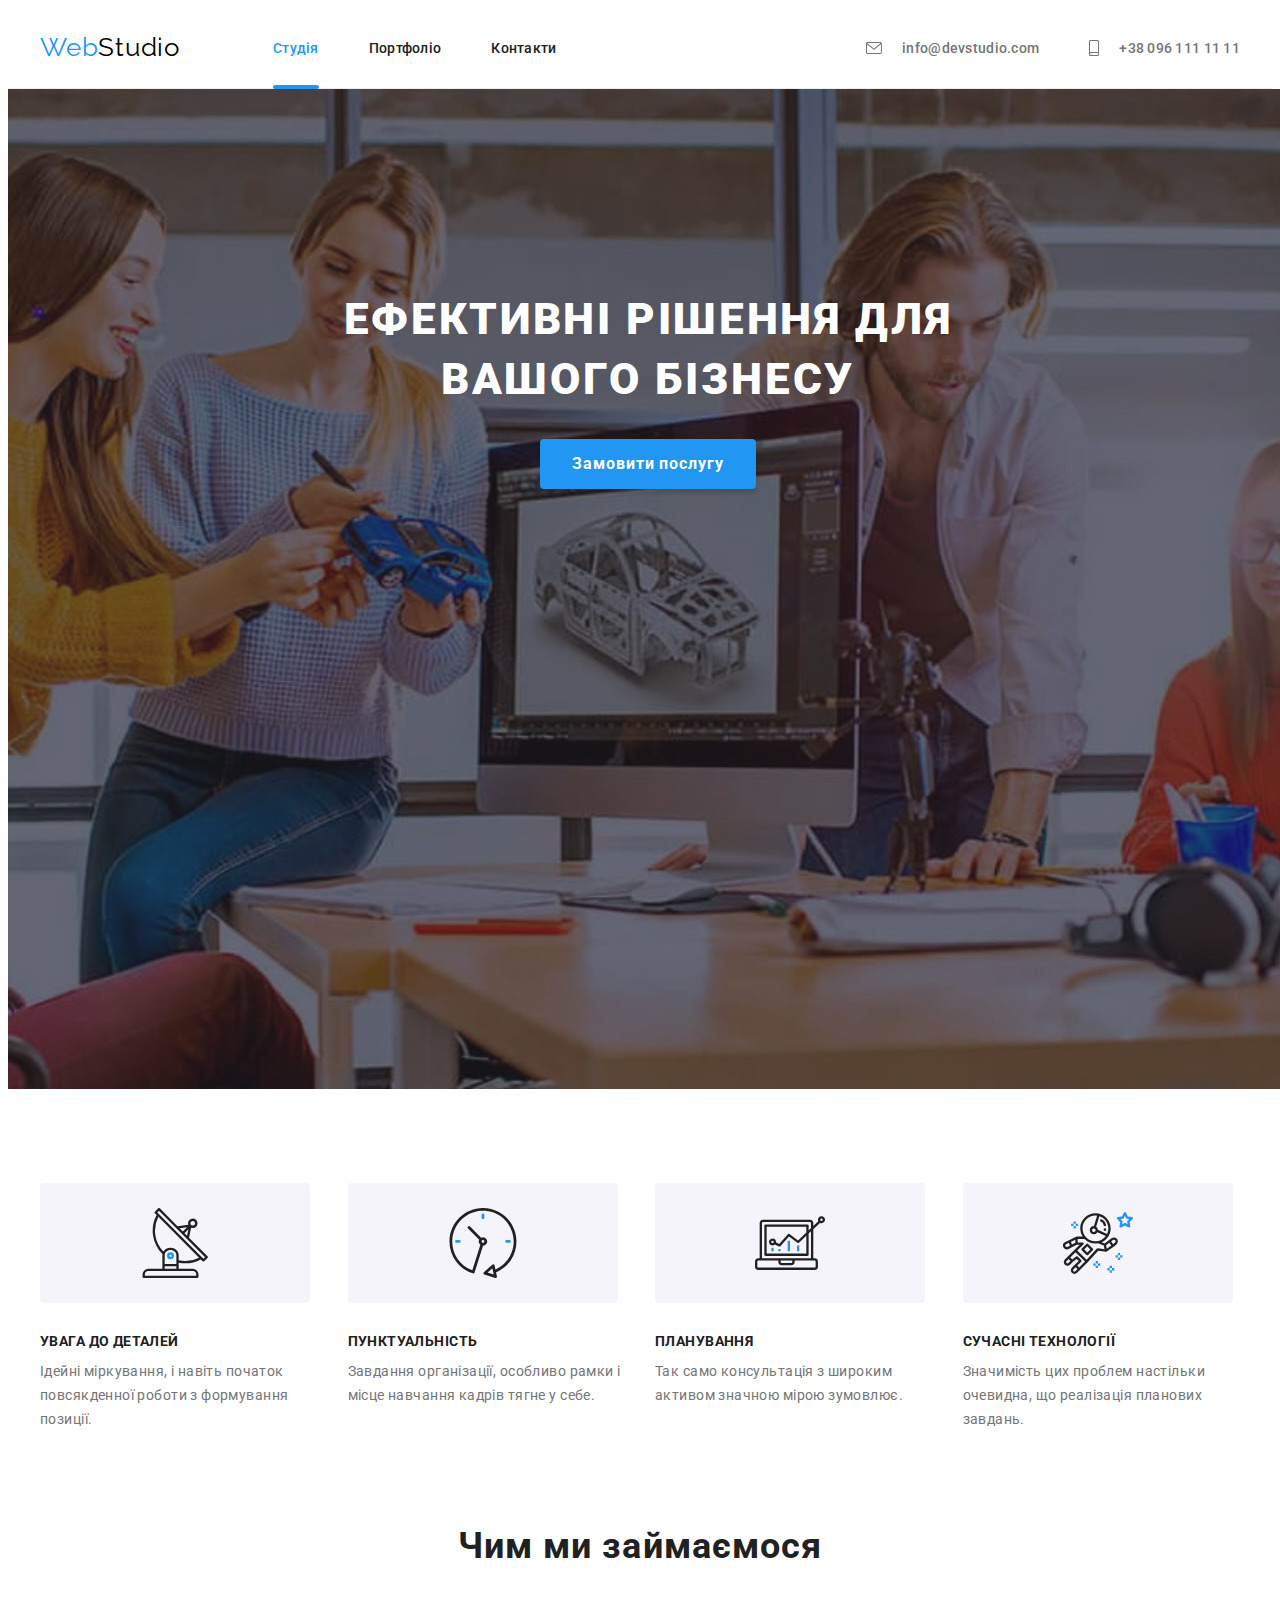
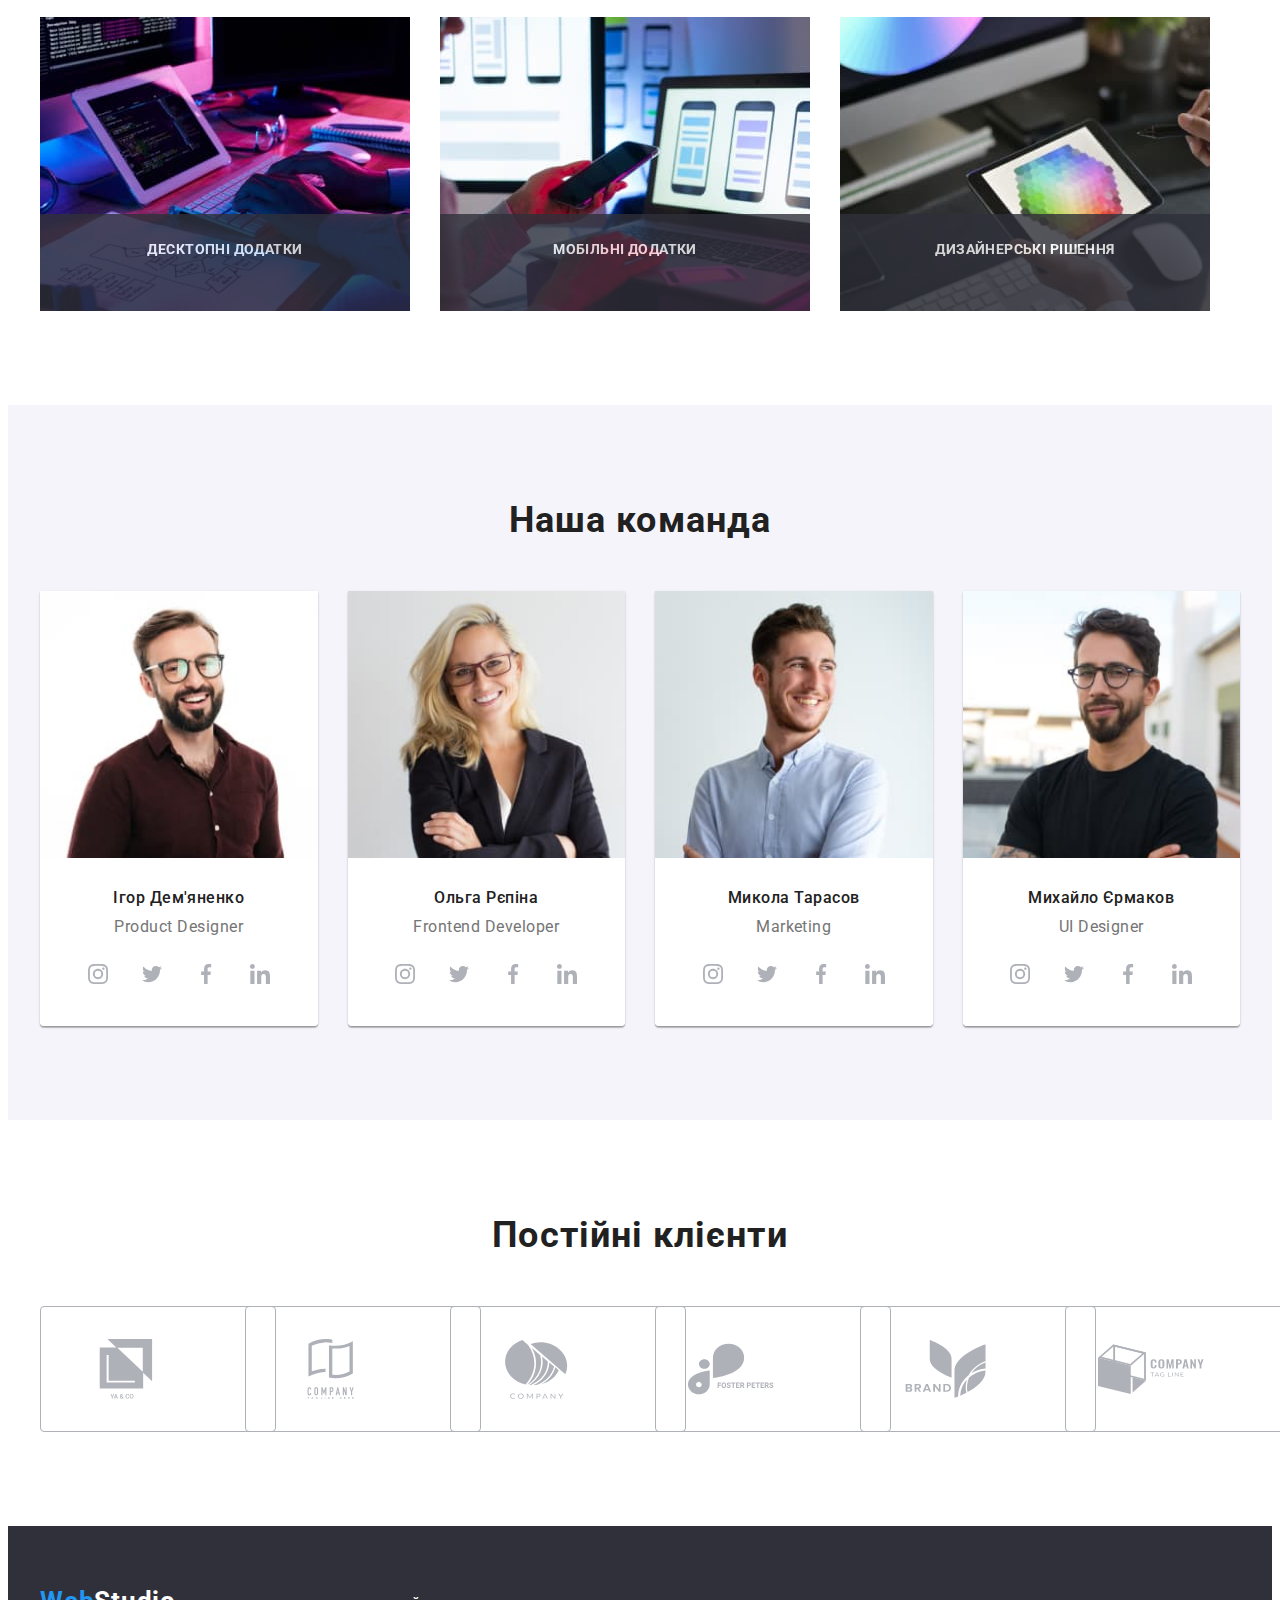
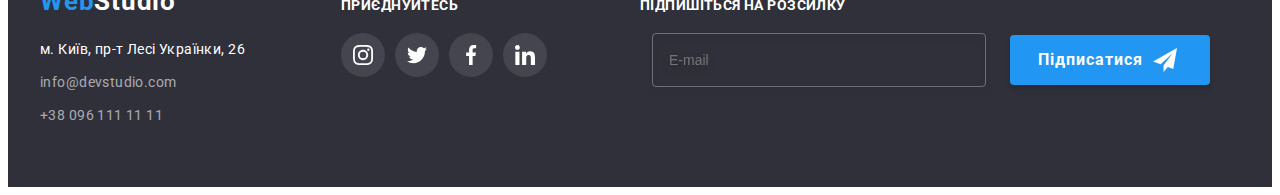
==== commit 28d7d154: "Адаптація картинок" ====
--- a/index.html
+++ b/index.html
@@ -192,7 +192,10 @@
             <ul class="aside-list ul">
                 <li class="aside-list-item">
                      <div class="work-wrap">
-                         <img src="./images/img1.jpg" alt="чоловік набирає код" width="370">
+                        <picture>
+                            <source srcset="./images/computer-desk.jpg 1x, ./images/computer-desk-2x.jpg 2x" media="(min-width:1200px)" />
+                            <img src="./images/computer-desk-2x.jpg" alt="Створення сайтів" width="370" height="294" />
+                        </picture>
                          <p class="work-text">
                             Десктопні додатки
                          </p>
@@ -200,7 +203,10 @@
                 </li>
                 <li class="aside-list-item">
                     <div class="work-wrap">
-                        <img src="./images/img2.jpg" alt="жінка тримає в руках телефон та працює на комп'ютері" width="370">
+                        <picture>
+                            <source srcset="./images/smartphone-desk.jpg 1x, ./images/smartphone-desk-2x.jpg 2x" media="(min-width:1200px)" />
+                            <img src="./images/smartphone-desk-2x.jpg" alt="Розробка мобільних додатків" width="370" height="294" />
+                        </picture>
                         <p class="work-text">
                             Мобільні додатки
                         </p>
@@ -208,7 +214,10 @@
                 </li>
                 <li class="aside-list-item">
                     <div class="work-wrap">
-                        <img src="./images/img3.jpg" alt="планшет на якому зображена діаграма" width="370">
+                        <picture>
+                            <source srcset="./images/tablet-desk.jpg 1x, ./images/tablet-desk-2x.jpg 2x" media="(min-width:1200px)" />
+                            <img src="./images/tablet-desk-2x.jpg" alt="Графічний дизайн" width="370" height="294" />
+                        </picture>
                         <p class="work-text">
                             Дизайнерські рішення
                         </p>
@@ -223,7 +232,12 @@
             <h2 class="aside-titl">Наша команда</h2>
             <ul class="team-list ul">
                 <li class="team-item">
-                    <img src="./images/igor.jpg" alt="чоловік з бородою в окулярах" width="370">
+                <picture>
+                    <source srcset="./images/team/igor-desk.jpg 1x, ./images/team/igor-desk-2x.jpg 2x" media="(min-width: 1200px)" />
+                    <source srcset="./images/team/igor-tab.jpg 1x, ./images/team/igor-tab-2x.jpg 2x" media="(min-width: 768px)" />
+                    <source srcset="./images/team/igor-mob.jpg 1x, ./images/team/igor-mob-2x.jpg 2x" media="(max-width: 767px)" />
+                    <img src="./images/team/igor-mob-2x.jpg" alt="чоловік в сорочці шоколадного кольору" width="450" height="460" />
+                </picture>
                     <div class="team-project">
                         <h3 class="team-item-title">Ігор Дем'яненко</h3>
                         <p class="team-item-sutitle">Product Designer</p>
@@ -260,7 +274,12 @@
                     </div>
                 </li>
                 <li class="team-item">
-                    <img src="./images/olga.jpg" alt="жінка в окулярах" width="370">
+                    <picture>
+                        <source srcset="./images/team/olga-desk.jpg 1x, ./images/team/olga-desk-2x.jpg 2x" media="(min-width: 1200px)" />
+                        <source srcset="./images/team/olga-tab.jpg 1x, ./images/team/olga-tab-2x.jpg 2x" media="(min-width: 768px)" />
+                        <source srcset="./images/team/olga-mob.jpg 1x, ./images/team/olga-mob-2x.jpg 2x" media="(max-width: 767px)" />
+                        <img src="./images/team/olga-mob-2x.jpg" alt="жінка блондинка усміхається" width="450" height="460" />
+                    </picture>
                     <div class="team-project">
                         <h3 class="team-item-title">Ольга Рєпіна</h3>
                         <p class="team-item-sutitle">Frontend Developer</p>
@@ -297,7 +316,13 @@
                     </div>
                 </li>
                 <li class="team-item">
-                    <img src="./images/mykola.jpg" alt="чоловік в світлій рубашці" width="370">
+                    <picture>
+                        <source srcset="./images/team/mykola-desk.jpg 1x, ./images/team/mykola-desk-2x.jpg 2x"
+                            media="(min-width: 1200px)" />
+                        <source srcset="./images/team/mykola-tab.jpg 1x, ./images/team/mykola-tab-2x.jpg 2x" media="(min-width: 768px)" />
+                        <source srcset="./images/team/mykola-mob.jpg 1x, ./images/team/mykola-mob-2x.jpg 2x" media="(max-width: 767px)" />
+                        <img src="./images/team/mykola-mob-2x.jpg" alt="хлопець в блакитній сорочці" width="450" height="460" />
+                    </picture>
                     <div class="team-project">
                         <h3 class="team-item-title">Микола Тарасов</h3>
                         <p class="team-item-sutitle">Marketing</p>
@@ -334,7 +359,15 @@
                     </div>
                 </li>
                 <li class="team-item">
-                    <img src="./images/myhailo.jpg" alt="чоловік в темній футболціз бородою в окулярах" width="370">
+                    <picture>
+                        <source srcset="./images/team/mykhailo-desk.jpg 1x, ./images/team/mykhailo-desk-2x.jpg 2x"
+                            media="(min-width: 1200px)" />
+                        <source srcset="./images/team/mykhailo-tab.jpg 1x, ./images/team/mykhailo-tab-2x.jpg 2x"
+                            media="(min-width: 768px)" />
+                        <source srcset="./images/team/mykhailo-mob.jpg 1x, ./images/team/mykhailo-mob-2x.jpg 2x"
+                            media="(max-width: 767px)" />
+                        <img src="./images/team/mykhailo-mob-2x.jpg" alt="чоловік в чорній футболці" width="450" height="460" />
+                    </picture>
                     <div class="team-project">
                         <h3 class="team-item-title">Михайло Єрмаков</h3>
                         <p class="team-item-sutitle">UI Designer</p>
--- a/css/main.min.css
+++ b/css/main.min.css
@@ -1 +1 @@
-body{font-family:"Raleway",sans-serif;font-family:"Roboto",sans-serif;background-color:var(--white);color:var(--main-text-color)}.section{padding-top:60px;padding-bottom:60px}@media screen and (min-width: 1200px){.section{padding-top:94px;padding-bottom:94px}}.link{text-decoration:none}:root{--main-text-color: #212121;--secondary-text-color: #757575;--accent: #2196F3;--btn-hover: #188CE8;--white: #ffffff;--black: #000000;--team-section-color: #F5F4FA;--section-color: #2F303A;--btn-color: #F5F4FA;--footer-background-color: #2F303A;--border-project-color: #EEEEEE;--border-header: #ECECEC;--soc-link-team: #AFB1B8;--aside-bck-color: #2F303A;--time: 250ms;--cubic: cubic-bezier(0.4, 0, 0.2, 1);--mob-menu-shadow: 0px 4px 8px rgba(0, 0, 0, 0.04), 0px 2px 4px rgba(0, 0, 0, 0.08), 0px 1px 3px rgba(0, 0, 0, 0.16)}h1,h2,h3,h4,h5,h6,p{margin:0}ul{list-style:none;margin:0;padding:0}address{font-style:normal}img{display:block;max-width:100%;height:auto;width:100%}textarea{resize:none}.visually-hidden{position:absolute;width:1px;height:1px;margin:-1px;border:0;padding:0;white-space:nowrap;-webkit-clip-path:inset(100%);clip-path:inset(100%);clip:rect(0 0 0 0);overflow:hidden}.is-hidden{opacity:0;visibility:hidden;pointer-events:none}.container{width:100%;padding-left:15px;padding-right:15px;margin:0 auto}@media screen and (min-width: 480px){.container{max-width:480px}}@media screen and (min-width: 768px){.container{max-width:768px}}@media screen and (min-width: 1200px){.container{max-width:1200px}}.btn{cursor:pointer;font-family:inherit;display:block;margin:auto}.about__title{font-size:14px;line-height:1.1428571429;letter-spacing:.03em;text-transform:uppercase;color:var(--main-text-color);margin-bottom:10px;margin-top:30px;text-align:center}@media screen and (min-width: 768px){.about__title{text-align:start}}@media screen and (min-width: 1200px){.about__title{max-width:1200px}}.about__sutitle{font-size:14px;line-height:1.7142857143;letter-spacing:.03em;color:var(--secondary-text-color)}.backdrop{position:fixed;width:100%;height:100%;background:rgba(0,0,0,.2);top:0;transition:opacity 1000ms var(--cubic),visibility 1000ms var(--cubic);overflow:scroll;opacity:1}.modal{overflow:auto;min-width:100%;max-height:550px;background:var(--white);box-shadow:0px 1px 3px rgba(0,0,0,.12),0px 1px 1px rgba(0,0,0,.14),0px 2px 1px rgba(0,0,0,.2);border-radius:4px;transform:translate(-50%, -50%) scaleX(1);top:50%;left:50%;position:absolute;transition:transform 1000ms var(--cubic);padding:25px}.backdrop.is-hidden .modal{transform:translate(-50%, -50%) scaleX(1.5)}@media screen and (min-width: 480px){.modal{min-width:450px;max-height:609px;padding:40px}}@media screen and (min-width: 1200px){.modal{width:528px;min-height:581px}}.close-dtn{box-sizing:border-box;width:30px;height:30px;background:var(--white);border:1px solid rgba(0,0,0,.1);border-radius:50%;display:flex;align-items:center;justify-content:center;background-color:rgba(0,0,0,0);position:absolute;right:8px;top:8px}.close-dtn:hover,.close-dtn:focus{fill:var(--accent)}.close-icon{fill:currentColor}.modal-title{font-weight:700;font-size:20px;line-height:1.5;text-align:center;letter-spacing:.03em;color:var(--black);margin-bottom:8px}@media screen and (min-width: 480px){.modal-title{margin-bottom:12px;font-weight:700;font-size:20px;line-height:1.5;text-align:center;letter-spacing:.03em}}@media screen and (min-width: 1200px){.modal-title{font-weight:700;font-size:20px;line-height:1.15;text-align:center;letter-spacing:.03em}}.modal-label{margin-bottom:10px;display:flex;flex-direction:column}.modal-label:nth-of-type(4n){margin-bottom:20px}.label-title{display:inline-block;margin-bottom:4px;font-size:12px;line-height:1.1666666667;letter-spacing:.01em;color:var(--secondary-text-color)}.input-wrap{position:relative}.modal-icon{position:absolute;left:12px;top:50%;transform:translateY(-50%);margin-left:11px;fill:currentColor;transition:fill 250ms var(--cubic)}.modal-input:focus+.modal-icon{fill:var(--accent)}.modal-input{width:100%;height:40px;border:1px solid rgba(33,33,33,.2);border-radius:4px;display:block;background-color:rgba(0,0,0,0);font-size:14px;color:var(--black);outline:rgba(0,0,0,0);transition:color var(--time) var(--cubic),border-color var(--time) var(--cubic)}.modal-input:focus{border-color:var(--accent)}.form-user{padding:9px 10px 9px 30px}@media screen and (min-width: 480px){.form-user{height:40px;padding:11px 12px 11px 42px}}.modal-feedback{display:flex;flex-direction:column;margin-bottom:10px}.modal-feedback:nth-of-type(4n){margin-bottom:20px}.feedback{display:block;width:100%;height:120px;border:1px solid rgba(33,33,33,.2);border-radius:4px;padding:12px 16px;color:var(--secondary-text-color);outline:rgba(0,0,0,0);font-size:12px;line-height:1.1666666667;transition:color var(--time) var(--cubic),border-color var(--time) var(--cubic)}.feedback:focus,.feedback:hover{border-color:var(--accent)}@media screen and (min-width: 480px){.feedback:focus,.feedback:hover{height:120px}}.feedback:focus::-moz-placeholder, .feedback:hover::-moz-placeholder{font-size:14px;line-height:1.1428571429;letter-spacing:.01em;color:rgba(117,117,117,.5)}.feedback:focus:-ms-input-placeholder, .feedback:hover:-ms-input-placeholder{font-size:14px;line-height:1.1428571429;letter-spacing:.01em;color:rgba(117,117,117,.5)}.feedback:focus::placeholder,.feedback:hover::placeholder{font-size:14px;line-height:1.1428571429;letter-spacing:.01em;color:rgba(117,117,117,.5)}@media screen and (min-width: 1200px){.feedback:focus::-moz-placeholder, .feedback:hover::-moz-placeholder{font-size:12px;line-height:1.1666666667;letter-spacing:.01em;color:rgba(117,117,117,.5)}.feedback:focus:-ms-input-placeholder, .feedback:hover:-ms-input-placeholder{font-size:12px;line-height:1.1666666667;letter-spacing:.01em;color:rgba(117,117,117,.5)}.feedback:focus::placeholder,.feedback:hover::placeholder{font-size:12px;line-height:1.1666666667;letter-spacing:.01em;color:rgba(117,117,117,.5)}}.policy-label{display:flex;align-items:center;justify-content:center;gap:8px;font-size:14px;line-height:1.7142857143;letter-spacing:.03em;color:var(--secondary-text-color)}@media screen and (min-width: 480px){.policy-label{margin-bottom:30px}}.policy-text{font-size:12px;line-height:1.1666666667;letter-spacing:.03em;color:var(--secondary-text-color)}@media screen and (min-width: 1200px){.policy-text{font-size:14px;line-height:1.7142857143;letter-spacing:.03em;color:var(--secondary-text-color)}}.policy-icon{fill:var(--white);border:2px solid #212121;border-radius:2px;transition:border-color var(--time) var(--cubic),background-color var(--time) var(--cubic)}.policy-checkbox:checked+.policy-icon{border-color:rgba(0,0,0,0);background-color:var(--accent)}.policy-link{position:relative;font-weight:400;font-size:12px;line-height:1.1666666667;letter-spacing:.03em;color:var(--accent)}@media screen and (min-width: 480px){.policy-link{text-decoration:none}}@media screen and (min-width: 1200px){.policy-link{font-weight:400;font-size:14px;line-height:1.7142857143;letter-spacing:.03em}}.policy-link::after{content:" ";position:absolute;bottom:5px;left:0;width:100%;height:1px;background-color:var(--accent)}.send-btn{font-weight:700;font-size:16px;line-height:1.875;display:flex;align-items:center;text-align:center;letter-spacing:.06em;color:var(--white);width:200px;height:50px;background:#2196f3;box-shadow:0px 4px 4px rgba(0,0,0,.15);border-radius:4px;border:none;padding:10px 52px;transition:background-color var(--time) var(--cubic)}.send-btn:hover,.send-btn:focus{background:var(--btn-hover);box-shadow:0px 4px 4px rgba(0,0,0,.15);border-radius:4px}.aside-title{font-size:28px;line-height:1.1785714286;text-align:center;letter-spacing:.03em;color:var(--main-text-color);margin-bottom:30px}@media screen and (min-width: 768px){.aside-title{margin-bottom:30px;font-size:28px;line-height:1.1785714286}}@media screen and (min-width: 1200px){.aside-title{margin-bottom:50px;font-size:36px;line-height:1.1666666667}}.header{background:var(--white);border-bottom:1px solid var(--border-header)}.logo-link{font-family:Raleway;color:var(--black);font-size:26px;line-height:1.1923076923;letter-spacing:.03em}.header__logo{padding:16px 0}@media screen and (min-width: 768px){.header__logo{margin-right:87px;padding-top:26px;padding-bottom:26px}}@media screen and (min-width: 1200px){.header__logo{margin-right:93px;padding-top:24px;padding-bottom:25px}}.web{color:var(--accent)}.header__container{display:flex;align-items:center;height:80px;justify-content:space-between}.header__navigation{margin-right:auto;display:none}@media screen and (min-width: 768px){.header__navigation{display:block;margin-right:auto}}.menu__link.current{color:var(--accent)}.menu,.header__contacts{left:0px;top:0px;display:none;gap:50px}@media screen and (min-width: 768px){.menu,.header__contacts{display:flex;justify-content:center;gap:10px}}@media screen and (min-width: 1200px){.menu,.header__contacts{display:flex;flex-direction:row;align-items:center;gap:50px}}@media screen and (min-width: 768px){.header__contacts{display:flex;flex-direction:column;justify-content:center;gap:10px}}@media screen and (min-width: 1200px){.header__contacts{display:flex;flex-direction:row;align-items:center;gap:50px}}.menu__link{font-weight:500;font-size:14px;line-height:1.1428571429;letter-spacing:.02em;color:var(--main-text-colo);position:relative;display:none;padding:32px 0;transition:color 250ms var(--cubic)}.menu__link:hover,.menu__link:focus{color:var(--accent)}@media screen and (min-width: 768px){.menu__link{display:flex}}@media screen and (min-width: 1200px){.menu__link{display:flex}}.menu__link.current.link::after{display:block;content:"";position:absolute;bottom:-1px;left:0;width:100%;height:4px;background-color:var(--accent);border-radius:2px}.header-mail,.header-tel{font-weight:500;font-size:14px;line-height:1.1428571429;letter-spacing:.02em;color:var(--secondary-text-color);display:none;align-items:center;gap:10px;transition:color var(--time) var(--cubic)}.header-mail:hover,.header-mail:focus,.header-tel:hover,.header-tel:focus{color:var(--accent)}@media screen and (min-width: 768px){.header-mail,.header-tel{display:inline-flex;font-weight:500;font-size:14px;line-height:1.1428571429;letter-spacing:.02em;color:var(--secondary-text-color);transition:color var(--time) var(--cubic)}.header-mail:hover,.header-mail:focus,.header-tel:hover,.header-tel:focus{color:var(--accent)}}@media screen and (min-width: 1200px){.header-mail,.header-tel{padding:32px 0}}@media screen and (min-width: 768px){.icon-mail{width:14px;height:10px;fill:currentColor;margin-right:8px}}@media screen and (min-width: 1200px){.icon-mail{width:16px;height:12px;margin-right:10px}}@media screen and (min-width: 768px){.icon-tel{width:10px;height:14px;fill:currentColor;margin-right:8px}}@media screen and (min-width: 1200px){.icon-tel{width:10px;height:16px;margin-right:10px}}.mob-menu{position:fixed;width:100vw;height:100vh;top:0;background-color:var(--white);box-shadow:var(mob-menu-shadow);padding-top:48px;padding-left:40px;padding-bottom:48px}.mob-menu__container{height:100%;display:flex;flex-direction:column;justify-content:space-between;overflow:auto}@media screen and (min-width: 480px){.mob-menu__container{padding-left:40px}}@media screen and (min-width: 768px){.mob-menu__container{display:none}}.mob-menu-bottom{flex-direction:column}.menu-open-btn{width:40px;height:40px;display:flex;align-items:center;justify-content:center;background-color:rgba(0,0,0,0);border:none;cursor:pointer;transition:fill 250ms var(--cubic)}.menu-open-btn:focus{fill:var(--accent-color)}@media screen and (min-width: 768px){.menu-open-btn{display:none}}.menu-close-btn{margin-left:auto;cursor:pointer;font-family:inherit;display:block;position:absolute;top:10px;right:15px;width:40px;height:40px;box-sizing:border-box;align-items:center;justify-content:center;background-color:rgba(0,0,0,0);border:none}.menu-close-btn:focus{color:var(--accent)}@media screen and (min-width: 768px){.menu-close-btn{display:none}}.mob-menu-close .mob-menu-open{fill:currentColor}.mob-menu__item:not(:last-child){margin-bottom:32px}.mob-menu__link{font-weight:500;font-size:40px;line-height:1.175;letter-spacing:.02em;color:var(--main-text-colo);transition:color var(--time) var(--cubic)}.mob-menu__link:focus{color:var(--accent)}.mob-menu__link.current{color:var(--accent)}.mob__contacts{margin-bottom:64px}.mob__contacts-list:not(:last-child){margin-bottom:32px}.mob-mail{font-weight:500;font-size:34px;line-height:1.1764705882;letter-spacing:.02em;color:var(--accent)}.mob-tel{font-weight:500;font-size:24px;line-height:1.1666666667;letter-spacing:.02em;color:var(--secondary-text-color)}@media screen and (min-width: 480px){.mob-tel{font-size:34px}}.mob-soc{display:flex;flex-wrap:wrap;gap:20px}.soc-list__item:not(:last-child){padding-right:10px;border-right:1px solid rgba(33,33,33,.2)}.soc-list__item:not(:first-child){padding-left:10px}.mob-soc__link{font-weight:500;font-size:18px;line-height:22px;letter-spacing:.02em;color:#2196f3}@media screen and (min-width: 480px){.mob-soc__link{font-size:18px}}.hero{height:400px;background-color:var(--section-color);background-image:linear-gradient(rgba(47, 48, 58, 0.4), rgba(47, 48, 58, 0.4)),url("../images/hero-bg-mob.jpg");background-repeat:no-repeat;background-color:#c4c4c4;background-position:center;text-align:center;padding:118px 0;background-size:cover;max-width:100%;margin:0 auto}@media(min-device-pixel-ratio: 2),(-webkit-min-device-pixel-ratio: 2),(min-resolution: 192dpi),(min-resolution: 2dppx){.hero{background-color:var(--section-color);background-image:linear-gradient(rgba(47, 48, 58, 0.4), rgba(47, 48, 58, 0.4)),url("../images/hero-bg-mob-2x.jpg")}}@media screen and (min-width: 480px){.hero{background-image:linear-gradient(rgba(47, 48, 58, 0.4), rgba(47, 48, 58, 0.4)),url("../images/hero-bg-tab.jpg")}}@media screen and (min-width: 480px)and (min-device-pixel-ratio: 2),screen and (min-width: 480px)and (-webkit-min-device-pixel-ratio: 2),screen and (min-width: 480px)and (min-resolution: 192dpi),screen and (min-width: 480px)and (min-resolution: 2dppx){.hero{background-image:linear-gradient(rgba(47, 48, 58, 0.4), rgba(47, 48, 58, 0.4)),url("../images/hero-bg-tab-2x.jpg")}}@media screen and (min-width: 768px){.hero{height:400px;padding:118px 204px;max-width:100vw;background-image:linear-gradient(rgba(47, 48, 58, 0.4), rgba(47, 48, 58, 0.4)),url("../images/hero.jpg")}}@media screen and (min-width: 768px)and (min-device-pixel-ratio: 2),screen and (min-width: 768px)and (-webkit-min-device-pixel-ratio: 2),screen and (min-width: 768px)and (min-resolution: 192dpi),screen and (min-width: 768px)and (min-resolution: 2dppx){.hero{background-image:linear-gradient(rgba(47, 48, 58, 0.4), rgba(47, 48, 58, 0.4)),url("../images/hero-2x.jpg")}}@media screen and (min-width: 1200px){.hero{height:600px;padding:200px 0;width:1600px}}.hero__title{max-width:360px;margin:0 auto 30px auto;margin-bottom:30px;font-weight:900;font-size:26px;line-height:1.6153846154;text-align:center;letter-spacing:.06em;text-transform:uppercase;color:var(--white)}@media screen and (min-width: 768px){.hero__title{max-width:360px;font-size:26px;line-height:1.6153846154}}@media screen and (min-width: 1200px){.hero__title{max-width:696px;font-size:44px;line-height:1.3636363636}}.hero__btn{font-weight:700;font-size:16px;line-height:1.875;align-items:center;text-align:center;letter-spacing:.06em;background-color:var(--accent);border-radius:4px;border:none;color:var(--white);padding:10px 24px;box-shadow:0px 4px 4px rgba(0,0,0,.15);transition:background-color var(--time) var(--cubic)}.hero__btn:hover,.hero__btn:focus{background-color:var(--btn-hover)}@media screen and (min-width: 1200px){.hero__btn{padding:10px 32px}}.about__container{display:flex}.menu-list{display:flex;gap:30px;flex-wrap:wrap}.menu-list__item{width:100%}@media screen and (min-width: 768px){.menu-list__item{flex-basis:calc((100% - 30px)/2)}}@media screen and (min-width: 1200px){.menu-list__item{flex-basis:calc((100% - 90px)/4)}}.image{max-width:450px;width:100%;height:120px;background-color:var(--team-section-color);display:flex;justify-content:center;align-items:center;border-radius:4px}@media screen and (min-width: 768px){.image{max-width:354px;height:120px}}@media screen and (min-width: 1200px){.image{max-width:270px;height:120px}}.icon{display:block;width:70px;height:70px}.aside{padding-bottom:94px}.aside-list{display:flex;gap:30px}.aside-list-item{display:none}@media screen and (min-width: 768px){.aside-list-item{display:none}}@media screen and (min-width: 1200px){.aside-list-item{display:block;max-width:calc((100% - 30px)/3)}}.aside-titl{display:none}@media screen and (min-width: 1200px){.aside-titl{display:block;text-align:center;letter-spacing:.03em;color:var(--main-text-color);margin-bottom:50px;font-size:36px;line-height:1.1666666667}}.work-wrap{position:relative}.work-text{font-weight:700;font-size:14px;line-height:1.1428571429;text-align:center;letter-spacing:.03em;text-transform:uppercase;color:var(--white);padding-top:27px;position:absolute;position:absolute;bottom:0;left:0;width:370px;height:70px;background-color:var(--aside-bck-color);opacity:.8;margin:0}.team{background:var(--team-section-color)}.team-list{display:flex;gap:30px;flex-wrap:wrap}.team-item{width:100%;box-shadow:0px 1px 3px rgba(0,0,0,.12),0px 1px 1px rgba(0,0,0,.14),0px 2px 1px rgba(0,0,0,.2);border-radius:0px 0px 4px 4px}@media screen and (min-width: 768px){.team-item{width:calc((100% - 30px)/2)}}@media screen and (min-width: 1200px){.team-item{max-width:calc((100% - 90px)/4)}}.team-project{background:var(--white);border-radius:0px 0px 4px 4px;padding-top:30px;padding-bottom:30px}.team-item-title{font-weight:500;font-size:16px;line-height:1.1875;text-align:center;letter-spacing:.03em;color:var(--main-text-color);margin-bottom:10px}.team-item-sutitle{font-size:16px;line-height:1.1875;text-align:center;letter-spacing:.03em;color:var(--secondary-text-color);margin-bottom:16px}.team-social-list{display:flex;justify-content:center;gap:10px}.social-list-item{width:44px;height:44px}.social-list-link{display:flex;width:100%;height:100%;background-color:var(--white);border-radius:50%;align-items:center;justify-content:center;text-decoration:none;color:inherit;color:var(--soc-link-team);transition:background-color var(--time) var(--cubic),color var(--time) var(--cubic)}.social-list-link:hover,.social-list-link:focus{background-color:var(--accent);color:var(--white)}.team-social-icon{fill:currentColor}.clients-list{display:flex;gap:30px;justify-content:center;flex-wrap:wrap}.clients-list-item{flex-basis:calc((100% - 30px)/2)}@media screen and (min-width: 768px){.clients-list-item{max-width:calc((100% - 60px)/3)}}@media screen and (min-width: 1200px){.clients-list-item{max-width:calc((100% - 150px)/6)}}.clients-link{display:flex;align-items:center;color:#afb1b8;width:210px;height:92px;border:1px solid #afb1b8;border-radius:4px;padding:16px 52px;transition:border-color var(--time) var(--cubic),fill var(--time) var(--cubic)}.clients-link:hover,.clients-link:focus{border-color:var(--accent);color:var(--accent)}@media screen and (min-width: 768px){.clients-link{width:226px;height:92px;padding:16px 60px}}@media screen and (min-width: 1200px){.clients-link{width:170px;height:92px;padding:16px 32px}}.clients-icon{fill:currentColor}.footer{background:var(--footer-background-color);background:var(--section-color);margin:0 auto;padding:60px 0}.logo-footer-link{font-weight:700;font-size:24px;line-height:1.1666666667;letter-spacing:.03em;color:var(--white);margin-bottom:20px;display:block}@media screen and (min-width: 768px){.logo-footer-link{margin-bottom:20px}}@media screen and (min-width: 1200px){.logo-footer-link{font-size:26px;line-height:1.1923076923}}.address-list{display:flex;flex-direction:column;align-items:center;justify-content:center;gap:12px}@media screen and (min-width: 768px){.address-list{gap:8px}}@media screen and (min-width: 1200px){.address-list{align-items:flex-start;gap:9px}}.address-link{font-style:normal;font-size:14px;line-height:1.7142857143;letter-spacing:.03em;color:var(--white);transition:background-color var(--time) var(--cubic)}.address-link:hover,.address-link:focus{color:var(--accent)}.contact-link{font-size:14px;line-height:1.7142857143;letter-spacing:.03em;color:rgba(255,255,255,.6);font-style:normal;transition:background-color var(--time) var(--cubic)}.contact-link:hover,.contact-link:focus{color:var(--accent)}.footer-inner{display:flex;flex-direction:column;gap:60px;margin-bottom:60px;justify-content:center;align-items:center}@media screen and (min-width: 768px){.footer-inner{flex-direction:row;text-align:left;gap:165px;align-items:baseline}}@media screen and (min-width: 1200px){.footer-inner{gap:70px;margin-right:93px;margin-bottom:0}}.footer-container{text-align:center}@media screen and (min-width: 768px){.footer-container{text-align:center}}@media screen and (min-width: 1200px){.footer-container{width:231px;text-align:left}}.footer{display:flex;flex-wrap:wrap}.footer-field{display:flex;flex-wrap:wrap;justify-content:center}@media screen and (min-width: 768px){.footer-field{align-items:baseline}}@media screen and (min-width: 1200px){.footer-field{flex-wrap:nowrap;justify-content:space-between}}.footer-social-container{display:flex;flex-direction:column;align-items:center;justify-content:center}@media screen and (min-width: 1200px){.footer-social-container{align-items:flex-start}}.part-footer{display:flex}.footer-title{font-weight:700;font-size:14px;line-height:1.1428571429;letter-spacing:.03em;text-transform:uppercase;color:var(--white)}.footer-social-list{display:flex;align-items:center;gap:10px;margin-top:20px}.footer-list-item{width:44px;height:44px}.footer-social-link{display:flex;width:100%;height:100%;border-radius:50%;background:rgba(255,255,255,.1);align-items:center;color:var(--white);justify-content:center;text-decoration:none;transition:background-color var(--time) var(--cubic)}.footer-social-link:hover,.footer-social-link:focus{background-color:var(--accent)}.team-social-icon{fill:currentColor}.footer-subscribe-container{width:100%;display:flex;flex-direction:column;justify-content:center;align-items:center}@media screen and (min-width: 1200px){.footer-subscribe-container{display:flex;align-items:flex-start}}.subscribe-form{width:100%;max-width:570px;display:flex;flex-direction:column;justify-content:center;align-items:center;gap:20px}@media screen and (min-width: 1200px){.subscribe-form{flex-direction:row;gap:12px}}.footer-input{width:100%;max-width:450px;height:50px;border:1px solid rgba(255,255,255,.3);filter:drop-shadow(0px 4px 4px rgba(0, 0, 0, 0.15));border-radius:4px;display:block;background-color:rgba(0,0,0,0);font-size:14px;color:var(--secondary-text-color);outline:rgba(0,0,0,0);padding-left:16px}@media screen and (min-width: 768px){.footer-input{max-width:450px}}@media screen and (min-width: 1200px){.footer-input{margin-top:20px;max-width:358px}}.subscribe-btn{font-weight:700;font-size:16px;line-height:1.875;display:flex;align-items:center;text-align:center;letter-spacing:.06em;color:var(--white);width:200px;height:50px;background:var(--accent);box-shadow:0px 4px 4px rgba(0,0,0,.15);border-radius:4px;border:none;padding:10px 28px;margin-left:12px;transition:background-color var(--time) var(--cubic)}.subscribe-btn:hover{background-color:var(--btn-hover)}.subscribe-icon{fill:currentColor;margin-left:10px}.profile{padding-top:94px;padding-bottom:94px;margin:0}.profile-list{display:flex;flex-wrap:wrap;gap:8px;padding-bottom:50px;align-items:center;justify-content:center}.btn-portfolio{font-family:inherit;font-style:normal;font-weight:500;font-size:16px;line-height:1.625;text-align:center;letter-spacing:.03em;color:var(--main-text-color);background:var(--btn-color);border-radius:4px;border:none;cursor:pointer;padding:6px 22px;transition:color var(--time) var(--cubic),box-shadow var(--time) var(--cubic),background-color var(--time) var(--cubic)}.btn-portfolio:hover,.btn-portfolio:focus{background:var(--accent);color:var(--btn-color);box-shadow:0px 3px 1px rgba(0,0,0,.1),0px 1px 2px rgba(0,0,0,.08),0px 2px 2px rgba(0,0,0,.12)}.btn-portfolio.current{background-color:var(--accent);color:var(--white);box-shadow:0px 3px 1px rgba(0,0,0,.1),0px 1px 2px rgba(0,0,0,.08),0px 2px 2px rgba(0,0,0,.12)}.work-link{box-shadow:0px 1px 1px rgba(0,0,0,.12),0px 4px 4px rgba(0,0,0,.06),1px 4px 6px rgba(0,0,0,.16);text-decoration:none}.work-overlay{position:relative;overflow:hidden}.work-overlay-text{font-weight:400;font-size:18px;line-height:1.5555555556;letter-spacing:.03em;color:var(--white);position:absolute;top:0;left:0;transform:translateY(100%);transition:transform var(--time) var(--cubic),opacity var(--time) var(--cubic);width:100%;height:100%;padding-top:63px;padding-right:24px;padding-bottom:63px;padding-left:24px;margin:0;opacity:0;background-color:rgba(33,150,243,.9)}.work-link:hover .work-overlay-text{transform:translateY(0);opacity:1}.profile{padding-bottom:67px}.content-title{font-style:normal;font-size:18px;line-height:2;letter-spacing:.06em;color:var(--main-text-color);margin-bottom:4px}.content{display:flex;flex-wrap:wrap;gap:30px}.content-item{flex-basis:calc((100% - 60px)/3);border-bottom:1px solid var(--border-project-color);padding:0;margin:0;transition:box-shadow var(--time) var(--cubic),background-color var(--time) var(--cubic)}.content-item:hover,.content-item:focus{box-shadow:0px 1px 1px rgba(0,0,0,.12),0px 4px 4px rgba(0,0,0,.06),1px 4px 6px rgba(0,0,0,.16)}.project{padding:20px 24px;border:1px solid var(--border-project-color);border-top:0}.content-subtitle{font-size:16px;line-height:1.875;letter-spacing:.03em;color:var(--secondary-text-color)}/*# sourceMappingURL=main.min.css.map */+body{font-family:"Raleway",sans-serif;font-family:"Roboto",sans-serif;background-color:var(--white);color:var(--main-text-color)}.section{padding-top:60px;padding-bottom:60px}@media screen and (min-width: 1200px){.section{padding-top:94px;padding-bottom:94px}}.link{text-decoration:none}:root{--main-text-color: #212121;--secondary-text-color: #757575;--accent: #2196F3;--btn-hover: #188CE8;--white: #ffffff;--black: #000000;--team-section-color: #F5F4FA;--section-color: #2F303A;--btn-color: #F5F4FA;--footer-background-color: #2F303A;--border-project-color: #EEEEEE;--border-header: #ECECEC;--soc-link-team: #AFB1B8;--aside-bck-color: #2F303A;--time: 250ms;--cubic: cubic-bezier(0.4, 0, 0.2, 1);--mob-menu-shadow: 0px 4px 8px rgba(0, 0, 0, 0.04), 0px 2px 4px rgba(0, 0, 0, 0.08), 0px 1px 3px rgba(0, 0, 0, 0.16)}h1,h2,h3,h4,h5,h6,p{margin:0}ul{list-style:none;margin:0;padding:0}address{font-style:normal}img{display:block;max-width:100%;height:auto;width:100%}textarea{resize:none}.visually-hidden{position:absolute;width:1px;height:1px;margin:-1px;border:0;padding:0;white-space:nowrap;-webkit-clip-path:inset(100%);clip-path:inset(100%);clip:rect(0 0 0 0);overflow:hidden}.is-hidden{opacity:0;visibility:hidden;pointer-events:none}.container{width:100%;padding-left:15px;padding-right:15px;margin:0 auto}@media screen and (min-width: 480px){.container{max-width:480px}}@media screen and (min-width: 768px){.container{max-width:768px}}@media screen and (min-width: 1200px){.container{max-width:1200px}}.btn{cursor:pointer;font-family:inherit;display:block;margin:auto}.about__title{font-size:14px;line-height:1.1428571429;letter-spacing:.03em;text-transform:uppercase;color:var(--main-text-color);margin-bottom:10px;margin-top:30px;text-align:center}@media screen and (min-width: 768px){.about__title{text-align:start}}@media screen and (min-width: 1200px){.about__title{max-width:1200px}}.about__sutitle{font-size:14px;line-height:1.7142857143;letter-spacing:.03em;color:var(--secondary-text-color)}.backdrop{position:fixed;width:100%;height:100%;background:rgba(0,0,0,.2);top:0;transition:opacity 1000ms var(--cubic),visibility 1000ms var(--cubic);overflow:scroll;opacity:1}.modal{overflow:auto;min-width:100%;max-height:550px;background:var(--white);box-shadow:0px 1px 3px rgba(0,0,0,.12),0px 1px 1px rgba(0,0,0,.14),0px 2px 1px rgba(0,0,0,.2);border-radius:4px;transform:translate(-50%, -50%) scaleX(1);top:50%;left:50%;position:absolute;transition:transform 1000ms var(--cubic);padding:25px}.backdrop.is-hidden .modal{transform:translate(-50%, -50%) scaleX(1.5)}@media screen and (min-width: 480px){.modal{min-width:450px;max-height:609px;padding:40px}}@media screen and (min-width: 1200px){.modal{width:528px;min-height:581px}}.close-dtn{box-sizing:border-box;width:30px;height:30px;background:var(--white);border:1px solid rgba(0,0,0,.1);border-radius:50%;display:flex;align-items:center;justify-content:center;background-color:rgba(0,0,0,0);position:absolute;right:8px;top:8px}.close-dtn:hover,.close-dtn:focus{fill:var(--accent)}.close-icon{fill:currentColor}.modal-title{font-weight:700;font-size:20px;line-height:1.5;text-align:center;letter-spacing:.03em;color:var(--black);margin-bottom:8px}@media screen and (min-width: 480px){.modal-title{margin-bottom:12px;font-weight:700;font-size:20px;line-height:1.5;text-align:center;letter-spacing:.03em}}@media screen and (min-width: 1200px){.modal-title{font-weight:700;font-size:20px;line-height:1.15;text-align:center;letter-spacing:.03em}}.modal-label{margin-bottom:10px;display:flex;flex-direction:column}.modal-label:nth-of-type(4n){margin-bottom:20px}.label-title{display:inline-block;margin-bottom:4px;font-size:12px;line-height:1.1666666667;letter-spacing:.01em;color:var(--secondary-text-color)}.input-wrap{position:relative}.modal-icon{position:absolute;left:12px;top:50%;transform:translateY(-50%);margin-left:11px;fill:currentColor;transition:fill 250ms var(--cubic)}.modal-input:focus+.modal-icon{fill:var(--accent)}.modal-input{width:100%;height:40px;border:1px solid rgba(33,33,33,.2);border-radius:4px;display:block;background-color:rgba(0,0,0,0);font-size:14px;color:var(--black);outline:rgba(0,0,0,0);transition:color var(--time) var(--cubic),border-color var(--time) var(--cubic)}.modal-input:focus{border-color:var(--accent)}.form-user{padding:9px 10px 9px 30px}@media screen and (min-width: 480px){.form-user{height:40px;padding:11px 12px 11px 42px}}.modal-feedback{display:flex;flex-direction:column;margin-bottom:10px}.modal-feedback:nth-of-type(4n){margin-bottom:20px}.feedback{display:block;width:100%;height:120px;border:1px solid rgba(33,33,33,.2);border-radius:4px;padding:12px 16px;color:var(--secondary-text-color);outline:rgba(0,0,0,0);font-size:12px;line-height:1.1666666667;transition:color var(--time) var(--cubic),border-color var(--time) var(--cubic)}.feedback:focus,.feedback:hover{border-color:var(--accent)}@media screen and (min-width: 480px){.feedback:focus,.feedback:hover{height:120px}}.feedback:focus::-moz-placeholder, .feedback:hover::-moz-placeholder{font-size:14px;line-height:1.1428571429;letter-spacing:.01em;color:rgba(117,117,117,.5)}.feedback:focus:-ms-input-placeholder, .feedback:hover:-ms-input-placeholder{font-size:14px;line-height:1.1428571429;letter-spacing:.01em;color:rgba(117,117,117,.5)}.feedback:focus::placeholder,.feedback:hover::placeholder{font-size:14px;line-height:1.1428571429;letter-spacing:.01em;color:rgba(117,117,117,.5)}@media screen and (min-width: 1200px){.feedback:focus::-moz-placeholder, .feedback:hover::-moz-placeholder{font-size:12px;line-height:1.1666666667;letter-spacing:.01em;color:rgba(117,117,117,.5)}.feedback:focus:-ms-input-placeholder, .feedback:hover:-ms-input-placeholder{font-size:12px;line-height:1.1666666667;letter-spacing:.01em;color:rgba(117,117,117,.5)}.feedback:focus::placeholder,.feedback:hover::placeholder{font-size:12px;line-height:1.1666666667;letter-spacing:.01em;color:rgba(117,117,117,.5)}}.policy-label{display:flex;align-items:center;justify-content:center;gap:8px;font-size:14px;line-height:1.7142857143;letter-spacing:.03em;color:var(--secondary-text-color)}@media screen and (min-width: 480px){.policy-label{margin-bottom:30px}}.policy-text{font-size:12px;line-height:1.1666666667;letter-spacing:.03em;color:var(--secondary-text-color)}@media screen and (min-width: 1200px){.policy-text{font-size:14px;line-height:1.7142857143;letter-spacing:.03em;color:var(--secondary-text-color)}}.policy-icon{fill:var(--white);border:2px solid #212121;border-radius:2px;transition:border-color var(--time) var(--cubic),background-color var(--time) var(--cubic)}.policy-checkbox:checked+.policy-icon{border-color:rgba(0,0,0,0);background-color:var(--accent)}.policy-link{position:relative;font-weight:400;font-size:12px;line-height:1.1666666667;letter-spacing:.03em;color:var(--accent)}@media screen and (min-width: 480px){.policy-link{text-decoration:none}}@media screen and (min-width: 1200px){.policy-link{font-weight:400;font-size:14px;line-height:1.7142857143;letter-spacing:.03em}}.policy-link::after{content:" ";position:absolute;bottom:5px;left:0;width:100%;height:1px;background-color:var(--accent)}.send-btn{font-weight:700;font-size:16px;line-height:1.875;display:flex;align-items:center;text-align:center;letter-spacing:.06em;color:var(--white);width:200px;height:50px;background:#2196f3;box-shadow:0px 4px 4px rgba(0,0,0,.15);border-radius:4px;border:none;padding:10px 52px;transition:background-color var(--time) var(--cubic)}.send-btn:hover,.send-btn:focus{background:var(--btn-hover);box-shadow:0px 4px 4px rgba(0,0,0,.15);border-radius:4px}.aside-title{font-size:28px;line-height:1.1785714286;text-align:center;letter-spacing:.03em;color:var(--main-text-color);margin-bottom:30px}@media screen and (min-width: 768px){.aside-title{margin-bottom:30px;font-size:28px;line-height:1.1785714286}}@media screen and (min-width: 1200px){.aside-title{margin-bottom:50px;font-size:36px;line-height:1.1666666667}}.header{background:var(--white);border-bottom:1px solid var(--border-header)}.logo-link{font-family:Raleway;color:var(--black);font-size:26px;line-height:1.1923076923;letter-spacing:.03em}.header__logo{padding:16px 0}@media screen and (min-width: 768px){.header__logo{margin-right:87px;padding-top:26px;padding-bottom:26px}}@media screen and (min-width: 1200px){.header__logo{margin-right:93px;padding-top:24px;padding-bottom:25px}}.web{color:var(--accent)}.header__container{display:flex;align-items:center;height:80px;justify-content:space-between}.header__navigation{margin-right:auto;display:none}@media screen and (min-width: 768px){.header__navigation{display:block;margin-right:auto}}.menu__link.current{color:var(--accent)}.menu,.header__contacts{left:0px;top:0px;display:none;gap:50px}@media screen and (min-width: 768px){.menu,.header__contacts{display:flex;justify-content:center;gap:10px}}@media screen and (min-width: 1200px){.menu,.header__contacts{display:flex;flex-direction:row;align-items:center;gap:50px}}@media screen and (min-width: 768px){.header__contacts{display:flex;flex-direction:column;justify-content:center;gap:10px}}@media screen and (min-width: 1200px){.header__contacts{display:flex;flex-direction:row;align-items:center;gap:50px}}.menu__link{font-weight:500;font-size:14px;line-height:1.1428571429;letter-spacing:.02em;color:var(--main-text-colo);position:relative;display:none;padding:32px 0;transition:color 250ms var(--cubic)}.menu__link:hover,.menu__link:focus{color:var(--accent)}@media screen and (min-width: 768px){.menu__link{display:flex}}@media screen and (min-width: 1200px){.menu__link{display:flex}}.menu__link.current.link::after{display:block;content:"";position:absolute;bottom:-1px;left:0;width:100%;height:4px;background-color:var(--accent);border-radius:2px}.header-mail,.header-tel{font-weight:500;font-size:14px;line-height:1.1428571429;letter-spacing:.02em;color:var(--secondary-text-color);display:none;align-items:center;gap:10px;transition:color var(--time) var(--cubic)}.header-mail:hover,.header-mail:focus,.header-tel:hover,.header-tel:focus{color:var(--accent)}@media screen and (min-width: 768px){.header-mail,.header-tel{display:inline-flex;font-weight:500;font-size:14px;line-height:1.1428571429;letter-spacing:.02em;color:var(--secondary-text-color);transition:color var(--time) var(--cubic)}.header-mail:hover,.header-mail:focus,.header-tel:hover,.header-tel:focus{color:var(--accent)}}@media screen and (min-width: 1200px){.header-mail,.header-tel{padding:32px 0}}@media screen and (min-width: 768px){.icon-mail{width:14px;height:10px;fill:currentColor;margin-right:8px}}@media screen and (min-width: 1200px){.icon-mail{width:16px;height:12px;margin-right:10px}}@media screen and (min-width: 768px){.icon-tel{width:10px;height:14px;fill:currentColor;margin-right:8px}}@media screen and (min-width: 1200px){.icon-tel{width:10px;height:16px;margin-right:10px}}.mob-menu{position:fixed;width:100vw;height:100vh;top:0;background-color:var(--white);box-shadow:var(mob-menu-shadow);padding-top:48px;padding-left:40px;padding-bottom:48px}.mob-menu__container{height:100%;display:flex;flex-direction:column;justify-content:space-between;overflow:auto}@media screen and (min-width: 480px){.mob-menu__container{padding-left:40px}}@media screen and (min-width: 768px){.mob-menu__container{display:none}}.mob-menu-bottom{flex-direction:column}.menu-open-btn{width:40px;height:40px;display:flex;align-items:center;justify-content:center;background-color:rgba(0,0,0,0);border:none;cursor:pointer;transition:fill 250ms var(--cubic)}.menu-open-btn:focus{fill:var(--accent-color)}@media screen and (min-width: 768px){.menu-open-btn{display:none}}.menu-close-btn{margin-left:auto;cursor:pointer;font-family:inherit;display:block;position:absolute;top:10px;right:15px;width:40px;height:40px;box-sizing:border-box;align-items:center;justify-content:center;background-color:rgba(0,0,0,0);border:none}.menu-close-btn:focus{color:var(--accent)}@media screen and (min-width: 768px){.menu-close-btn{display:none}}.mob-menu-close .mob-menu-open{fill:currentColor}.mob-menu__item:not(:last-child){margin-bottom:32px}.mob-menu__link{font-weight:500;font-size:40px;line-height:1.175;letter-spacing:.02em;color:var(--main-text-colo);transition:color var(--time) var(--cubic)}.mob-menu__link:focus{color:var(--accent)}.mob-menu__link.current{color:var(--accent)}.mob__contacts{margin-bottom:64px}.mob__contacts-list:not(:last-child){margin-bottom:32px}.mob-mail{font-weight:500;font-size:34px;line-height:1.1764705882;letter-spacing:.02em;color:var(--accent)}.mob-tel{font-weight:500;font-size:24px;line-height:1.1666666667;letter-spacing:.02em;color:var(--secondary-text-color)}@media screen and (min-width: 480px){.mob-tel{font-size:34px}}.mob-soc{display:flex;flex-wrap:wrap;gap:20px}.soc-list__item:not(:last-child){padding-right:10px;border-right:1px solid rgba(33,33,33,.2)}.soc-list__item:not(:first-child){padding-left:10px}.mob-soc__link{font-weight:500;font-size:18px;line-height:22px;letter-spacing:.02em;color:#2196f3}@media screen and (min-width: 480px){.mob-soc__link{font-size:18px}}.hero{height:400px;background-color:var(--section-color);background-image:linear-gradient(rgba(47, 48, 58, 0.4), rgba(47, 48, 58, 0.4)),url("../images/hero-bg-mob.jpg");background-repeat:no-repeat;background-color:#c4c4c4;background-position:center;text-align:center;padding:118px 0;background-size:cover;max-width:100%;margin:0 auto}@media(min-device-pixel-ratio: 2),(-webkit-min-device-pixel-ratio: 2),(min-resolution: 192dpi),(min-resolution: 2dppx){.hero{background-color:var(--section-color);background-image:linear-gradient(rgba(47, 48, 58, 0.4), rgba(47, 48, 58, 0.4)),url("../images/hero-bg-mob-2x.jpg")}}@media screen and (min-width: 480px){.hero{background-image:linear-gradient(rgba(47, 48, 58, 0.4), rgba(47, 48, 58, 0.4)),url("../images/hero-bg-tab.jpg")}}@media screen and (min-width: 480px)and (min-device-pixel-ratio: 2),screen and (min-width: 480px)and (-webkit-min-device-pixel-ratio: 2),screen and (min-width: 480px)and (min-resolution: 192dpi),screen and (min-width: 480px)and (min-resolution: 2dppx){.hero{background-image:linear-gradient(rgba(47, 48, 58, 0.4), rgba(47, 48, 58, 0.4)),url("../images/hero-bg-tab-2x.jpg")}}@media screen and (min-width: 768px){.hero{height:400px;padding:118px 204px;max-width:100vw;background-image:linear-gradient(rgba(47, 48, 58, 0.4), rgba(47, 48, 58, 0.4)),url("../images/hero.jpg")}}@media screen and (min-width: 768px)and (min-device-pixel-ratio: 2),screen and (min-width: 768px)and (-webkit-min-device-pixel-ratio: 2),screen and (min-width: 768px)and (min-resolution: 192dpi),screen and (min-width: 768px)and (min-resolution: 2dppx){.hero{background-image:linear-gradient(rgba(47, 48, 58, 0.4), rgba(47, 48, 58, 0.4)),url("../images/hero-2x.jpg")}}@media screen and (min-width: 1200px){.hero{height:600px;padding:200px 0;width:1600px}}.hero__title{max-width:360px;margin:0 auto 30px auto;margin-bottom:30px;font-weight:900;font-size:26px;line-height:1.6153846154;text-align:center;letter-spacing:.06em;text-transform:uppercase;color:var(--white)}@media screen and (min-width: 768px){.hero__title{max-width:360px;font-size:26px;line-height:1.6153846154}}@media screen and (min-width: 1200px){.hero__title{max-width:696px;font-size:44px;line-height:1.3636363636}}.hero__btn{font-weight:700;font-size:16px;line-height:1.875;align-items:center;text-align:center;letter-spacing:.06em;background-color:var(--accent);border-radius:4px;border:none;color:var(--white);padding:10px 24px;box-shadow:0px 4px 4px rgba(0,0,0,.15);transition:background-color var(--time) var(--cubic)}.hero__btn:hover,.hero__btn:focus{background-color:var(--btn-hover)}@media screen and (min-width: 1200px){.hero__btn{padding:10px 32px}}.about__container{display:flex}.menu-list{display:flex;gap:30px;flex-wrap:wrap}.menu-list__item{width:100%}@media screen and (min-width: 768px){.menu-list__item{flex-basis:calc((100% - 30px)/2)}}@media screen and (min-width: 1200px){.menu-list__item{flex-basis:calc((100% - 90px)/4)}}.image{max-width:450px;width:100%;height:120px;background-color:var(--team-section-color);display:flex;justify-content:center;align-items:center;border-radius:4px}@media screen and (min-width: 768px){.image{max-width:354px;height:120px}}@media screen and (min-width: 1200px){.image{max-width:270px;height:120px}}.icon{display:block;width:70px;height:70px}.aside{padding-bottom:94px}.aside-list{display:flex;gap:30px}.aside-list-item{display:none}@media screen and (min-width: 768px){.aside-list-item{display:none}}@media screen and (min-width: 1200px){.aside-list-item{display:block;max-width:calc((100% - 30px)/3)}}.aside-titl{display:none}@media screen and (min-width: 1200px){.aside-titl{display:block;text-align:center;letter-spacing:.03em;color:var(--main-text-color);margin-bottom:50px;font-size:36px;line-height:1.1666666667}}.work-wrap{position:relative}.work-text{font-weight:700;font-size:14px;line-height:1.1428571429;text-align:center;letter-spacing:.03em;text-transform:uppercase;color:var(--white);padding-top:27px;position:absolute;position:absolute;bottom:0;left:0;width:370px;height:70px;background-color:var(--aside-bck-color);opacity:.8;margin:0}.team{background:var(--team-section-color)}.team-list{display:flex;gap:30px;flex-wrap:wrap}.team-item{width:100%;box-shadow:0px 1px 3px rgba(0,0,0,.12),0px 1px 1px rgba(0,0,0,.14),0px 2px 1px rgba(0,0,0,.2);border-radius:0px 0px 4px 4px}@media screen and (min-width: 768px){.team-item{width:calc((100% - 30px)/2)}}@media screen and (min-width: 1200px){.team-item{max-width:calc((100% - 90px)/4)}}.team-project{background:var(--white);border-radius:0px 0px 4px 4px;padding-top:30px;padding-bottom:30px}.team-item-title{font-weight:500;font-size:16px;line-height:1.1875;text-align:center;letter-spacing:.03em;color:var(--main-text-color);margin-bottom:10px}.team-item-sutitle{font-size:16px;line-height:1.1875;text-align:center;letter-spacing:.03em;color:var(--secondary-text-color);margin-bottom:16px}.team-social-list{display:flex;justify-content:center;gap:10px}.social-list-item{width:44px;height:44px}.social-list-link{display:flex;width:100%;height:100%;background-color:var(--white);border-radius:50%;align-items:center;justify-content:center;text-decoration:none;color:inherit;color:var(--soc-link-team);transition:background-color var(--time) var(--cubic),color var(--time) var(--cubic)}.social-list-link:hover,.social-list-link:focus{background-color:var(--accent);color:var(--white)}.team-social-icon{fill:currentColor}.clients-list{display:flex;gap:30px;justify-content:center;flex-wrap:wrap}.clients-list-item{flex-basis:calc((100% - 30px)/2)}@media screen and (min-width: 768px){.clients-list-item{max-width:calc((100% - 60px)/3)}}@media screen and (min-width: 1200px){.clients-list-item{max-width:calc((100% - 150px)/6)}}.clients-link{display:flex;align-items:center;color:#afb1b8;width:210px;height:92px;border:1px solid #afb1b8;border-radius:4px;padding:16px 52px;transition:border-color var(--time) var(--cubic),fill var(--time) var(--cubic)}.clients-link:hover,.clients-link:focus{border-color:var(--accent);color:var(--accent)}@media screen and (min-width: 768px){.clients-link{width:226px;height:92px;padding:16px 60px}}@media screen and (min-width: 1200px){.clients-link{width:170px;height:92px;padding:16px 32px}}.clients-icon{fill:currentColor}.footer{background:var(--footer-background-color);background:var(--section-color);margin:0 auto;padding:60px 0}.logo-footer-link{font-weight:700;font-size:24px;line-height:1.1666666667;letter-spacing:.03em;color:var(--white);margin-bottom:20px;display:block}@media screen and (min-width: 768px){.logo-footer-link{margin-bottom:20px}}@media screen and (min-width: 1200px){.logo-footer-link{font-size:26px;line-height:1.1923076923}}.address-list{display:flex;flex-direction:column;align-items:center;justify-content:center;gap:12px}@media screen and (min-width: 768px){.address-list{gap:8px}}@media screen and (min-width: 1200px){.address-list{align-items:flex-start;gap:9px}}.address-link{font-style:normal;font-size:14px;line-height:1.7142857143;letter-spacing:.03em;color:var(--white);transition:background-color var(--time) var(--cubic)}.address-link:hover,.address-link:focus{color:var(--accent)}.contact-link{font-size:14px;line-height:1.7142857143;letter-spacing:.03em;color:rgba(255,255,255,.6);font-style:normal;transition:background-color var(--time) var(--cubic)}.contact-link:hover,.contact-link:focus{color:var(--accent)}.footer-inner{display:flex;flex-direction:column;gap:60px;margin-bottom:60px;justify-content:center;align-items:center}@media screen and (min-width: 768px){.footer-inner{flex-direction:row;text-align:left;gap:165px;align-items:baseline}}@media screen and (min-width: 1200px){.footer-inner{gap:70px;margin-right:93px;margin-bottom:0}}.footer-container{text-align:center}@media screen and (min-width: 768px){.footer-container{text-align:center}}@media screen and (min-width: 1200px){.footer-container{width:231px;text-align:left}}.footer{display:flex;flex-wrap:wrap}.footer-field{display:flex;flex-wrap:wrap;justify-content:center}@media screen and (min-width: 768px){.footer-field{align-items:baseline}}@media screen and (min-width: 1200px){.footer-field{flex-wrap:nowrap;justify-content:space-between}}.footer-social-container{display:flex;flex-direction:column;align-items:center;justify-content:center}@media screen and (min-width: 1200px){.footer-social-container{align-items:flex-start}}.part-footer{display:flex}.footer-title{font-weight:700;font-size:14px;line-height:1.1428571429;letter-spacing:.03em;text-transform:uppercase;color:var(--white);margin-bottom:20px}.footer-social-list{display:flex;align-items:center;gap:10px}.footer-list-item{width:44px;height:44px}.footer-social-link{display:flex;width:100%;height:100%;border-radius:50%;background:rgba(255,255,255,.1);align-items:center;color:var(--white);justify-content:center;text-decoration:none;transition:background-color var(--time) var(--cubic)}.footer-social-link:hover,.footer-social-link:focus{background-color:var(--accent)}.team-social-icon{fill:currentColor}.footer-subscribe-container{width:100%;display:flex;flex-direction:column;justify-content:center;align-items:center}@media screen and (min-width: 1200px){.footer-subscribe-container{display:flex;align-items:flex-start}}.subscribe-form{width:100%;max-width:570px;display:flex;flex-direction:column;justify-content:center;align-items:center}@media screen and (min-width: 1200px){.subscribe-form{flex-direction:row;gap:12px}}.footer-input{width:100%;max-width:450px;height:50px;border:1px solid rgba(255,255,255,.3);filter:drop-shadow(0px 4px 4px rgba(0, 0, 0, 0.15));border-radius:4px;display:block;background-color:rgba(0,0,0,0);font-size:14px;color:var(--secondary-text-color);outline:rgba(0,0,0,0);padding-left:16px;margin-bottom:20px}@media screen and (min-width: 768px){.footer-input{max-width:450px}}@media screen and (min-width: 1200px){.footer-input{margin-bottom:0;max-width:358px}}.subscribe-btn{font-weight:700;font-size:16px;line-height:1.875;display:flex;align-items:center;text-align:center;letter-spacing:.06em;color:var(--white);width:200px;height:50px;background:var(--accent);box-shadow:0px 4px 4px rgba(0,0,0,.15);border-radius:4px;border:none;padding:10px 28px;margin-left:12px;transition:background-color var(--time) var(--cubic)}.subscribe-btn:hover{background-color:var(--btn-hover)}.subscribe-icon{fill:currentColor;margin-left:10px}.profile{padding-top:94px;padding-bottom:94px;margin:0}.profile-list{display:flex;flex-wrap:wrap;gap:8px;padding-bottom:50px;align-items:center;justify-content:center}.btn-portfolio{font-family:inherit;font-style:normal;font-weight:500;font-size:16px;line-height:1.625;text-align:center;letter-spacing:.03em;color:var(--main-text-color);background:var(--btn-color);border-radius:4px;border:none;cursor:pointer;padding:6px 22px;transition:color var(--time) var(--cubic),box-shadow var(--time) var(--cubic),background-color var(--time) var(--cubic)}.btn-portfolio:hover,.btn-portfolio:focus{background:var(--accent);color:var(--btn-color);box-shadow:0px 3px 1px rgba(0,0,0,.1),0px 1px 2px rgba(0,0,0,.08),0px 2px 2px rgba(0,0,0,.12)}.btn-portfolio.current{background-color:var(--accent);color:var(--white);box-shadow:0px 3px 1px rgba(0,0,0,.1),0px 1px 2px rgba(0,0,0,.08),0px 2px 2px rgba(0,0,0,.12)}.work-link{box-shadow:0px 1px 1px rgba(0,0,0,.12),0px 4px 4px rgba(0,0,0,.06),1px 4px 6px rgba(0,0,0,.16);text-decoration:none}.work-overlay{position:relative;overflow:hidden}.work-overlay-text{font-weight:400;font-size:18px;line-height:1.5555555556;letter-spacing:.03em;color:var(--white);position:absolute;top:0;left:0;transform:translateY(100%);transition:transform var(--time) var(--cubic),opacity var(--time) var(--cubic);width:100%;height:100%;padding-top:63px;padding-right:24px;padding-bottom:63px;padding-left:24px;margin:0;opacity:0;background-color:rgba(33,150,243,.9)}.work-link:hover .work-overlay-text{transform:translateY(0);opacity:1}.profile{padding-bottom:67px}.content-title{font-style:normal;font-size:18px;line-height:2;letter-spacing:.06em;color:var(--main-text-color);margin-bottom:4px}.content{display:flex;flex-wrap:wrap;gap:30px}.content-item{flex-basis:calc((100% - 60px)/3);border-bottom:1px solid var(--border-project-color);padding:0;margin:0;transition:box-shadow var(--time) var(--cubic),background-color var(--time) var(--cubic)}.content-item:hover,.content-item:focus{box-shadow:0px 1px 1px rgba(0,0,0,.12),0px 4px 4px rgba(0,0,0,.06),1px 4px 6px rgba(0,0,0,.16)}.project{padding:20px 24px;border:1px solid var(--border-project-color);border-top:0}.content-subtitle{font-size:16px;line-height:1.875;letter-spacing:.03em;color:var(--secondary-text-color)}/*# sourceMappingURL=main.min.css.map */